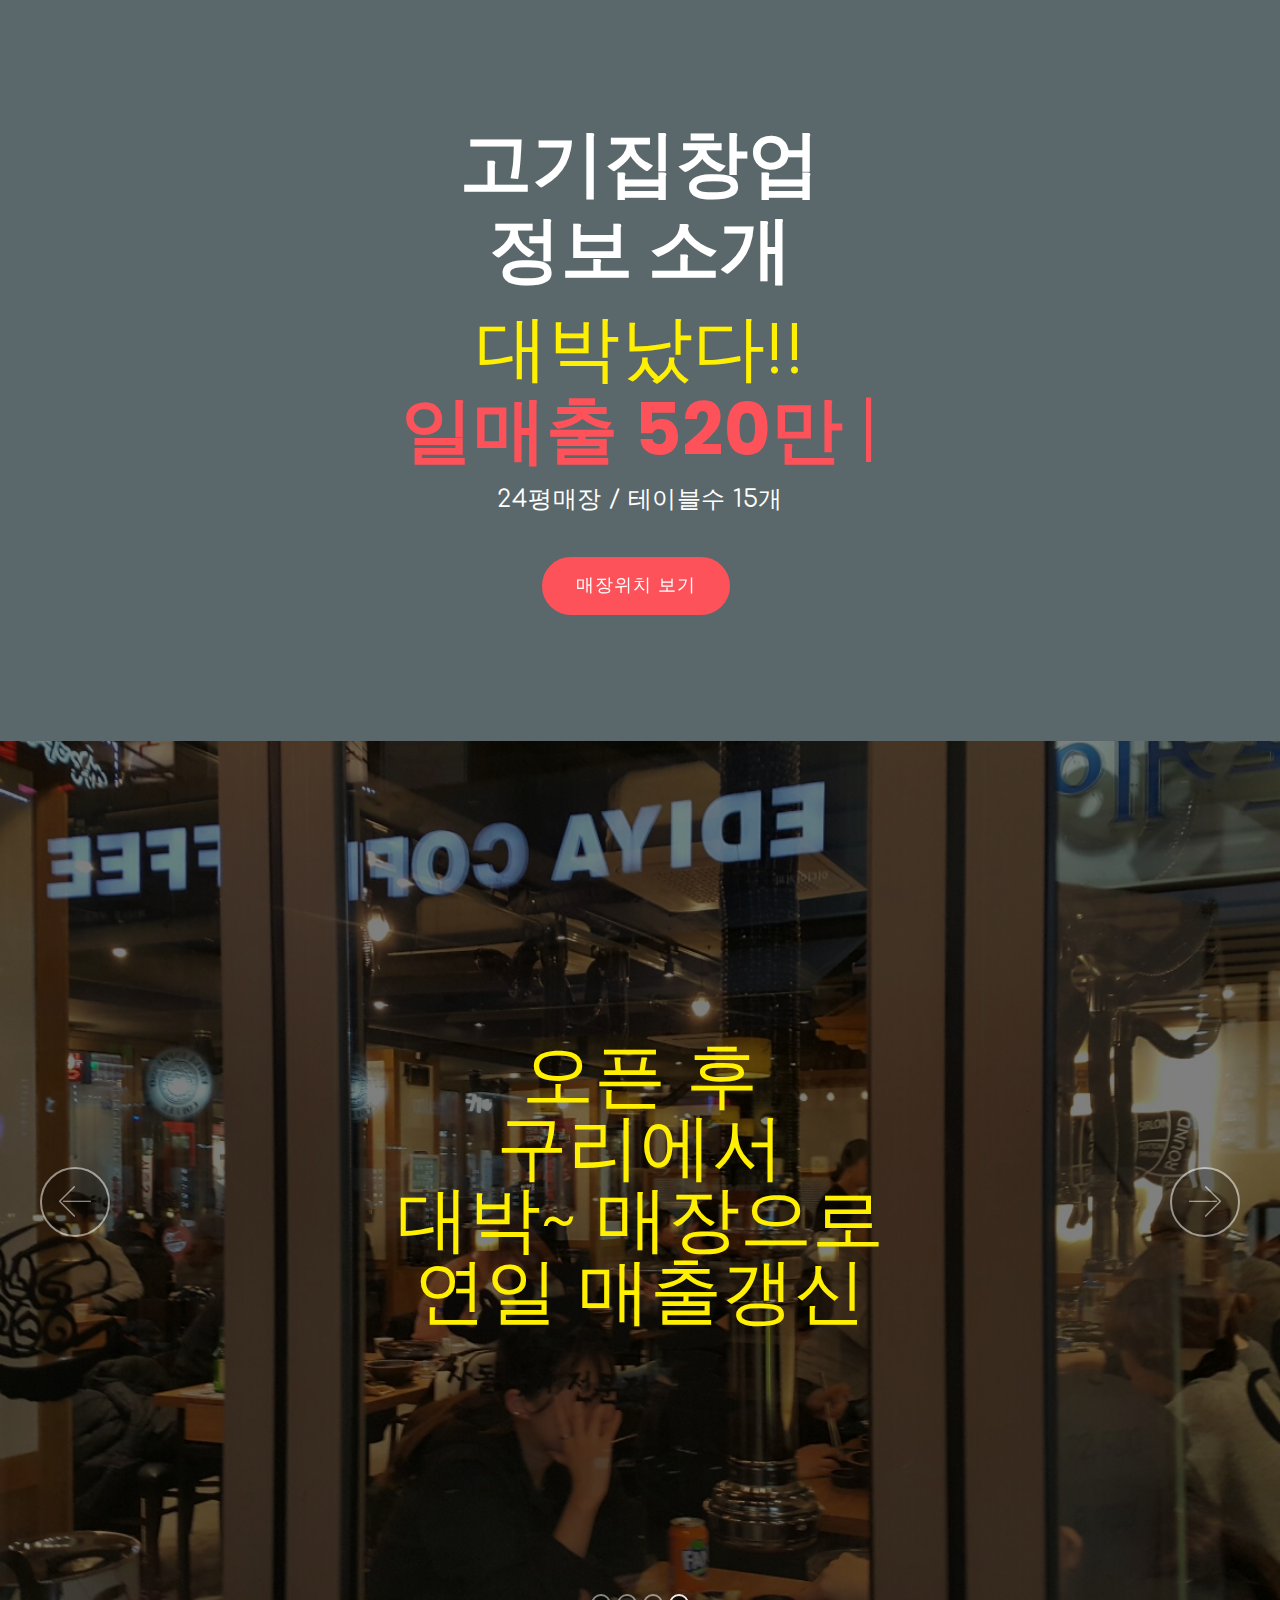
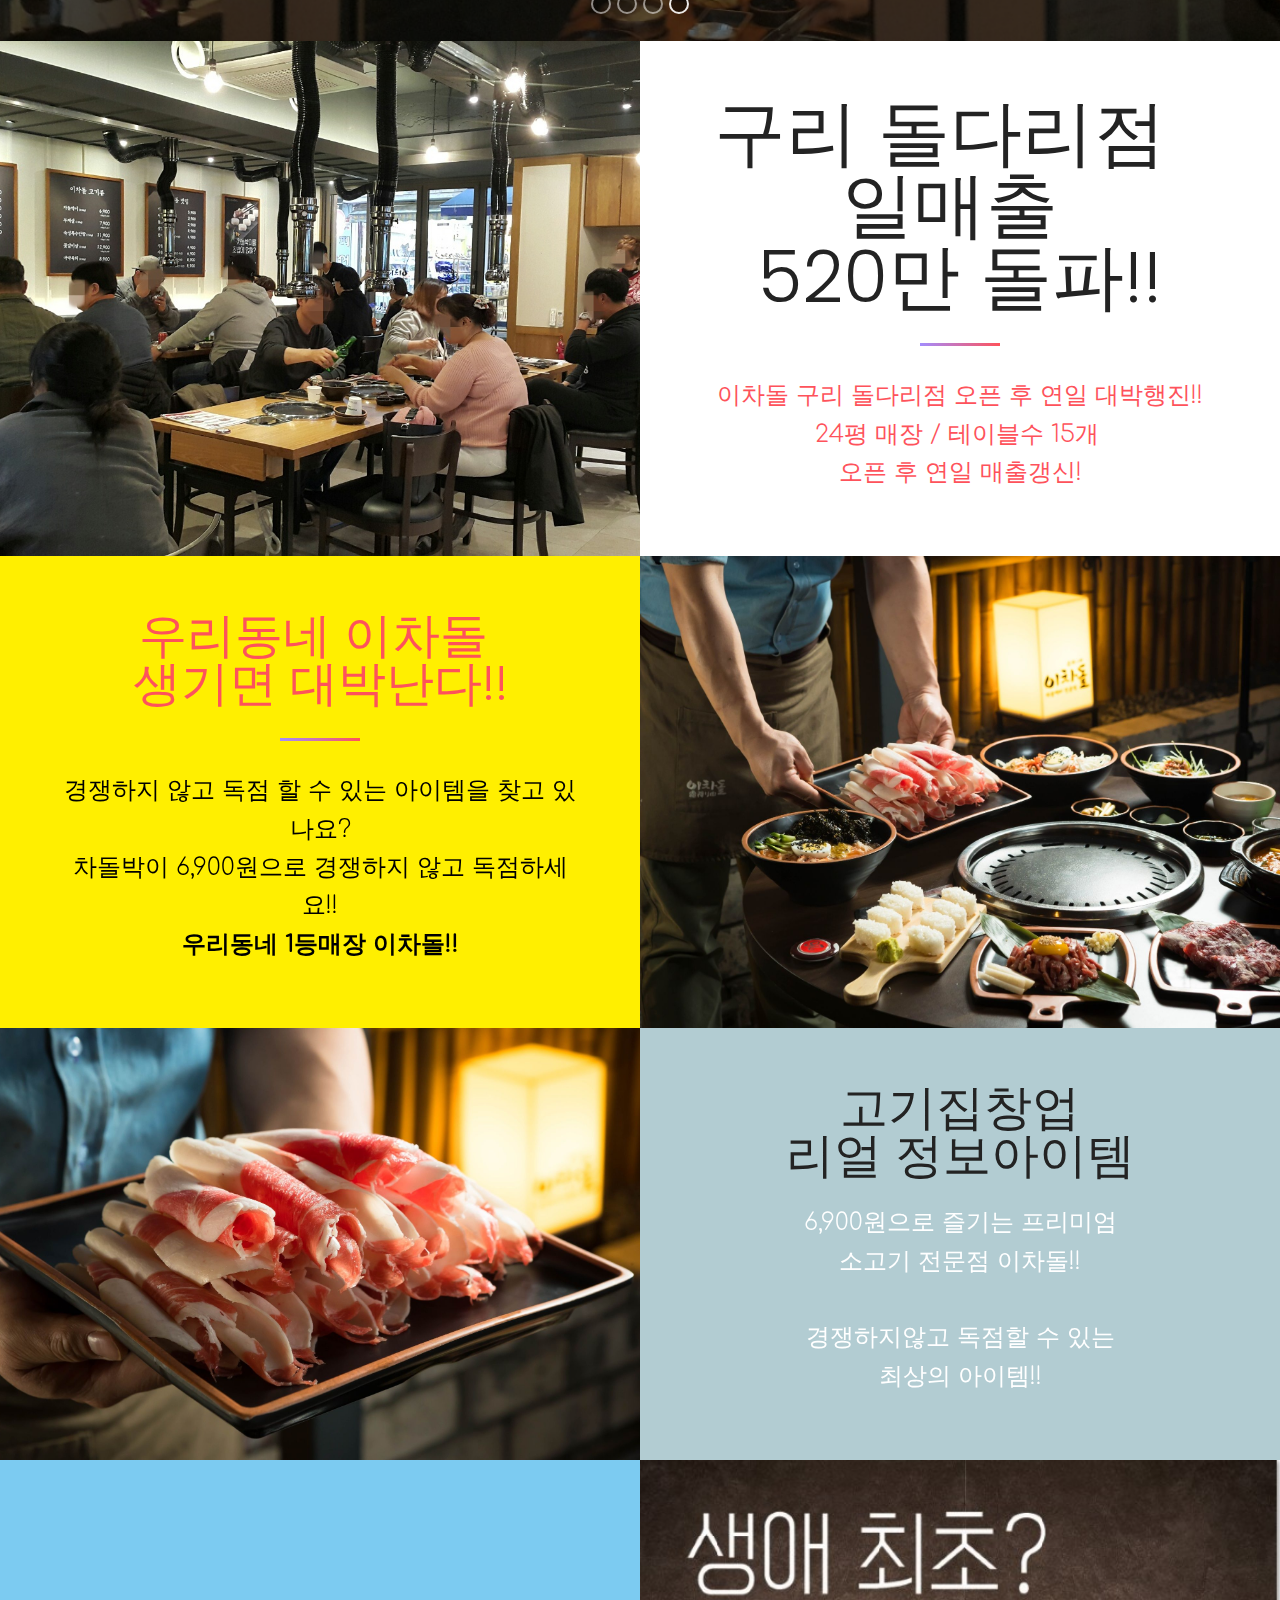
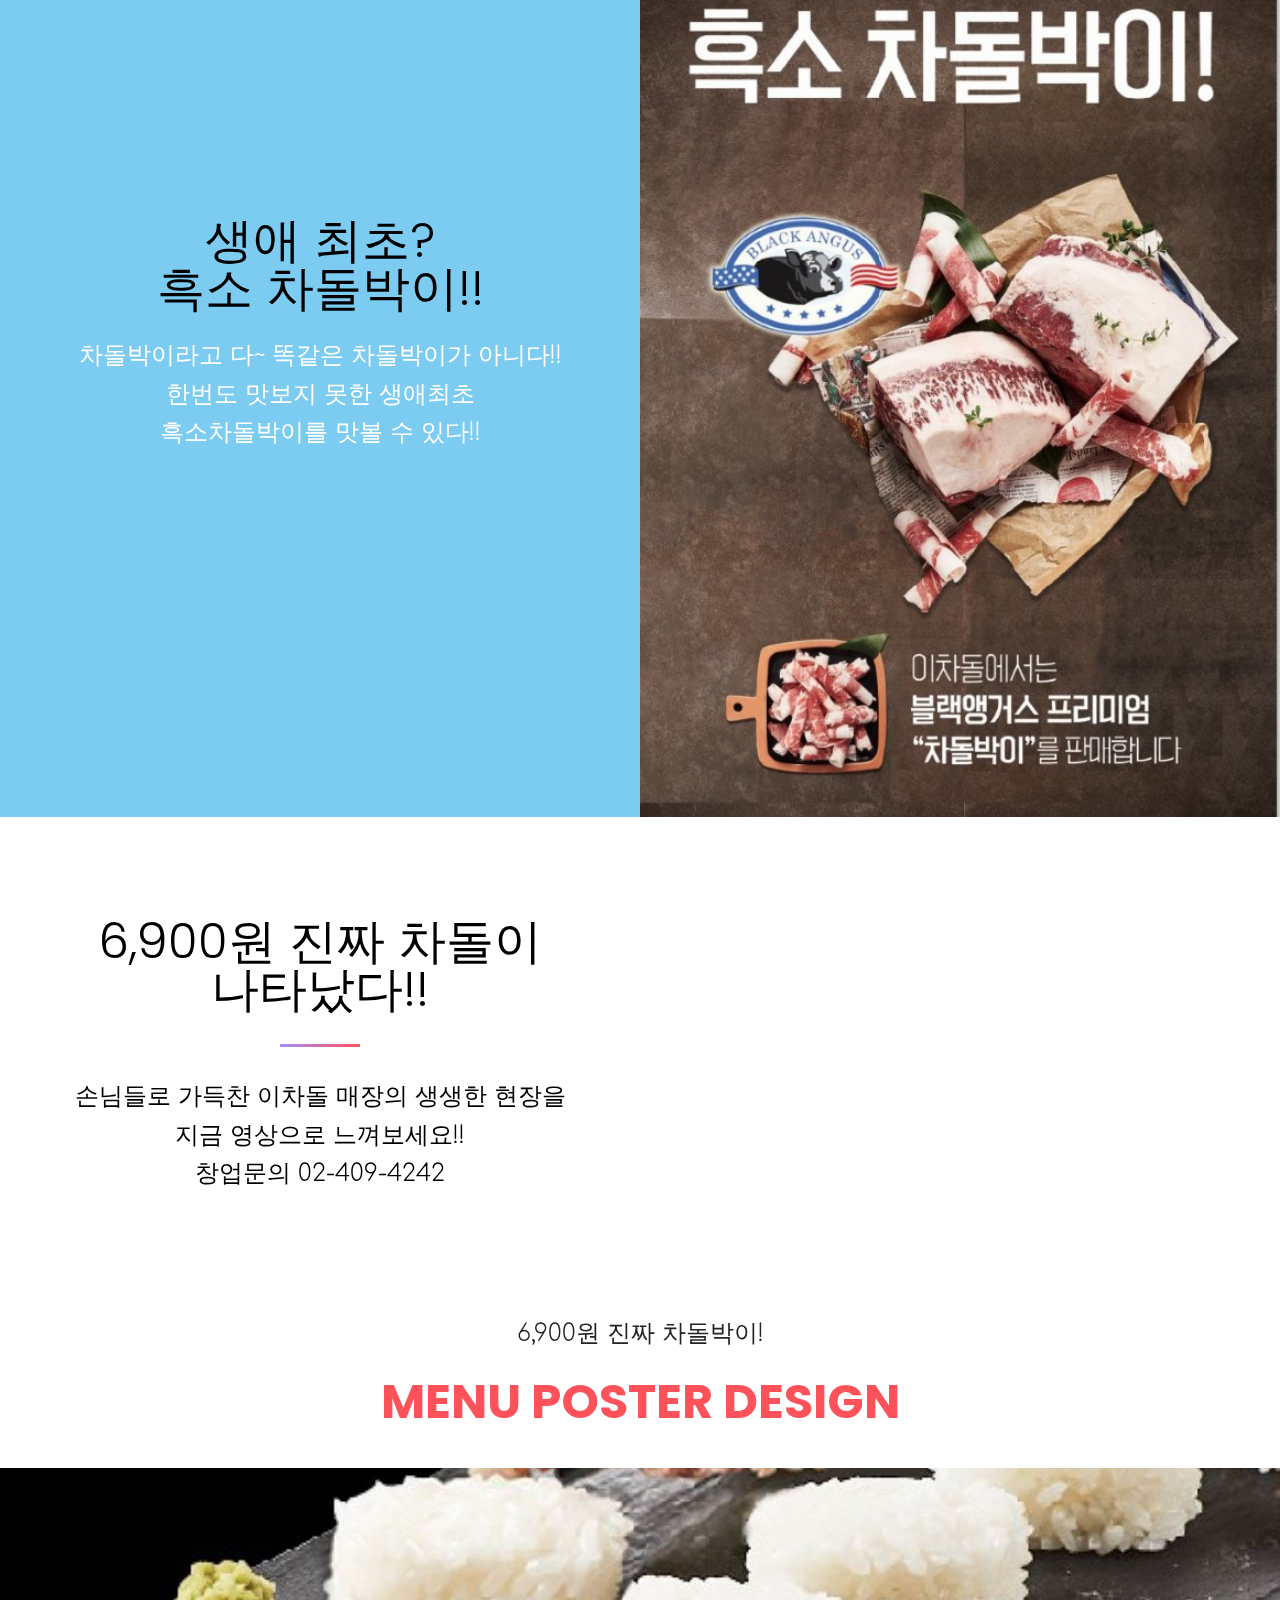
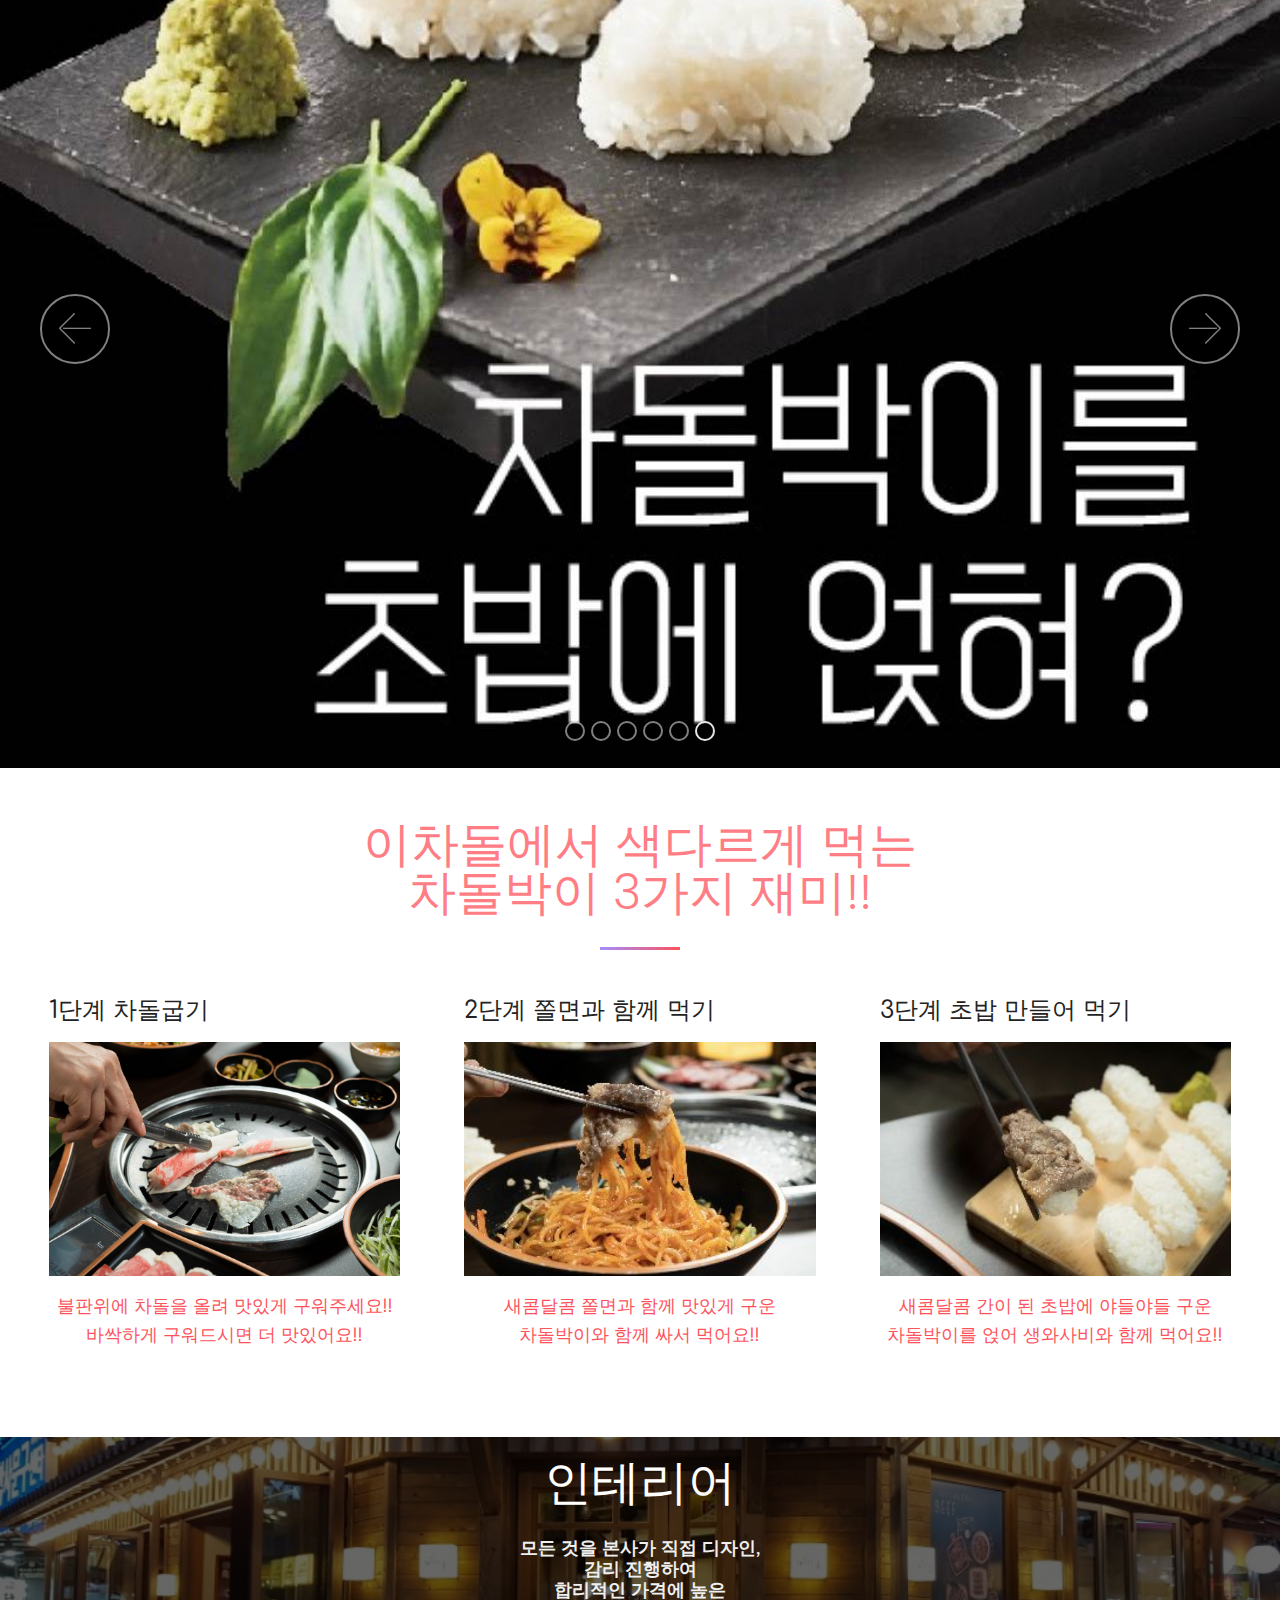
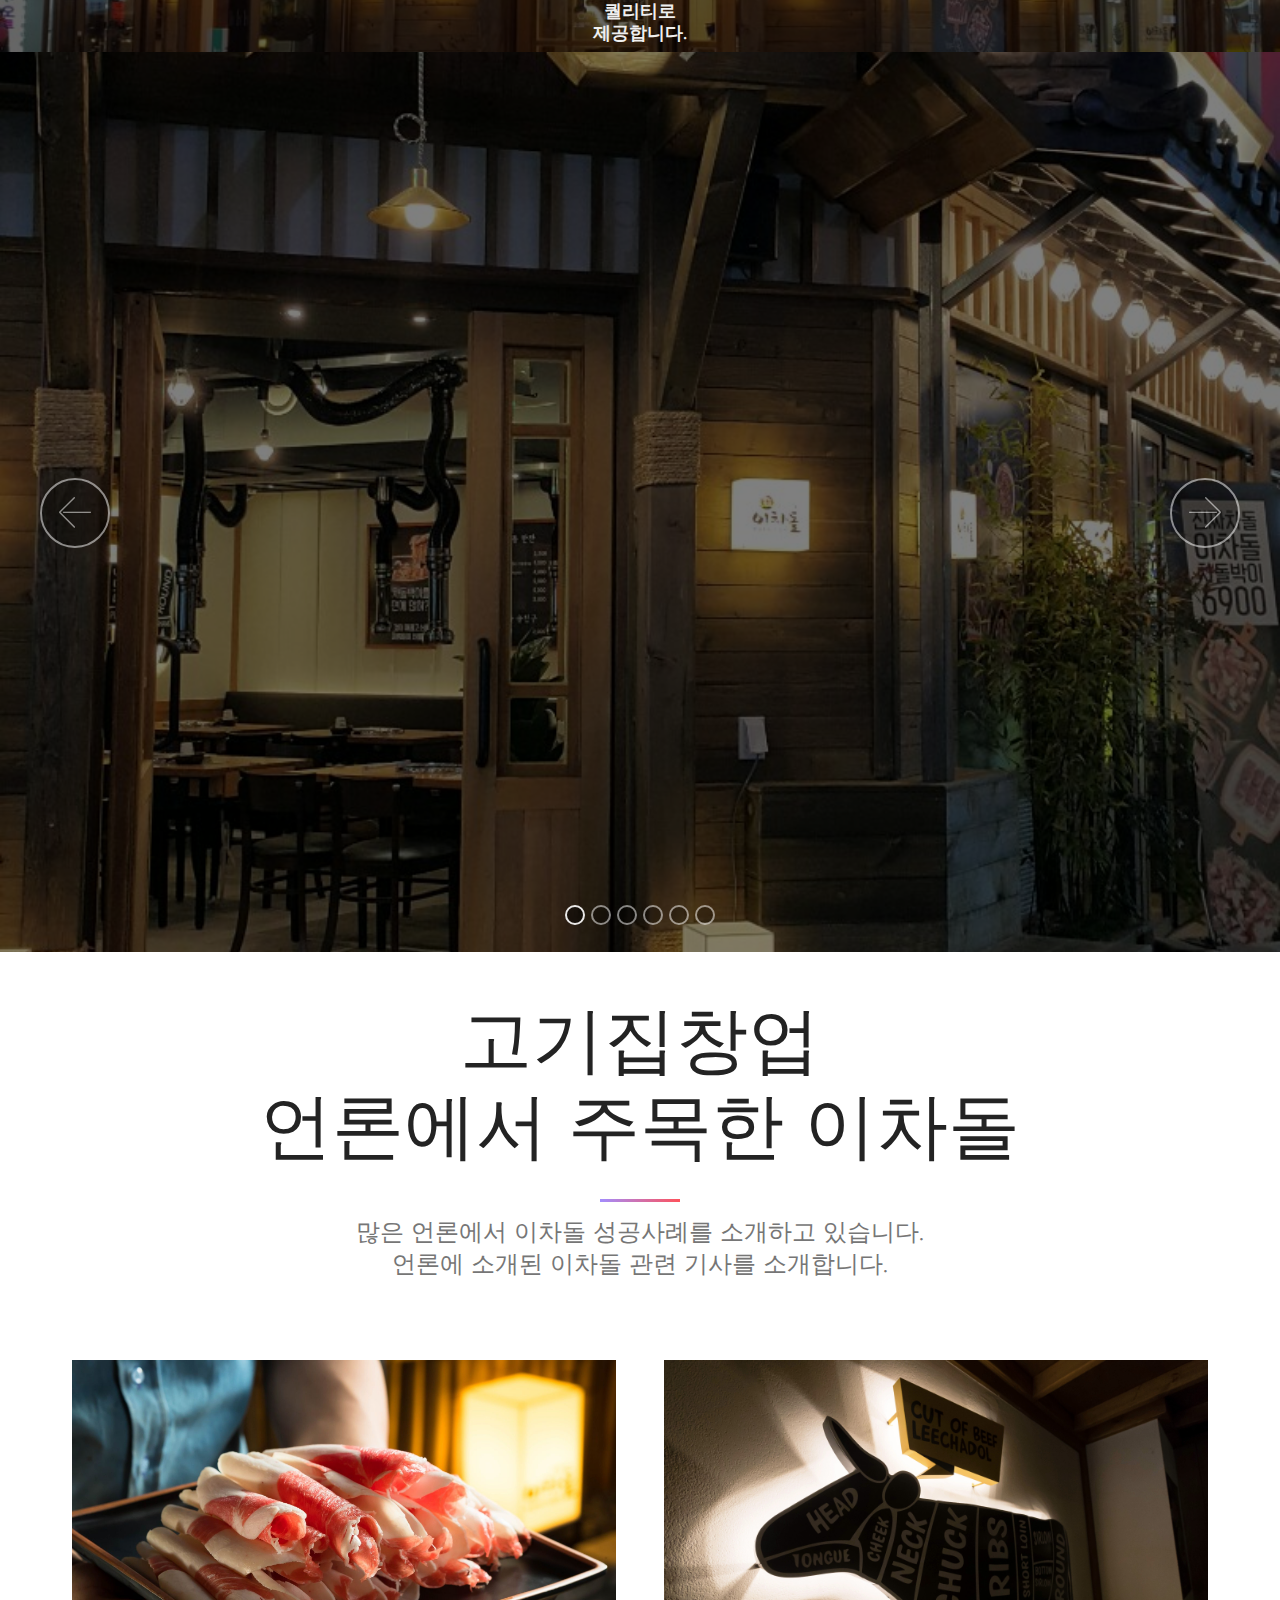
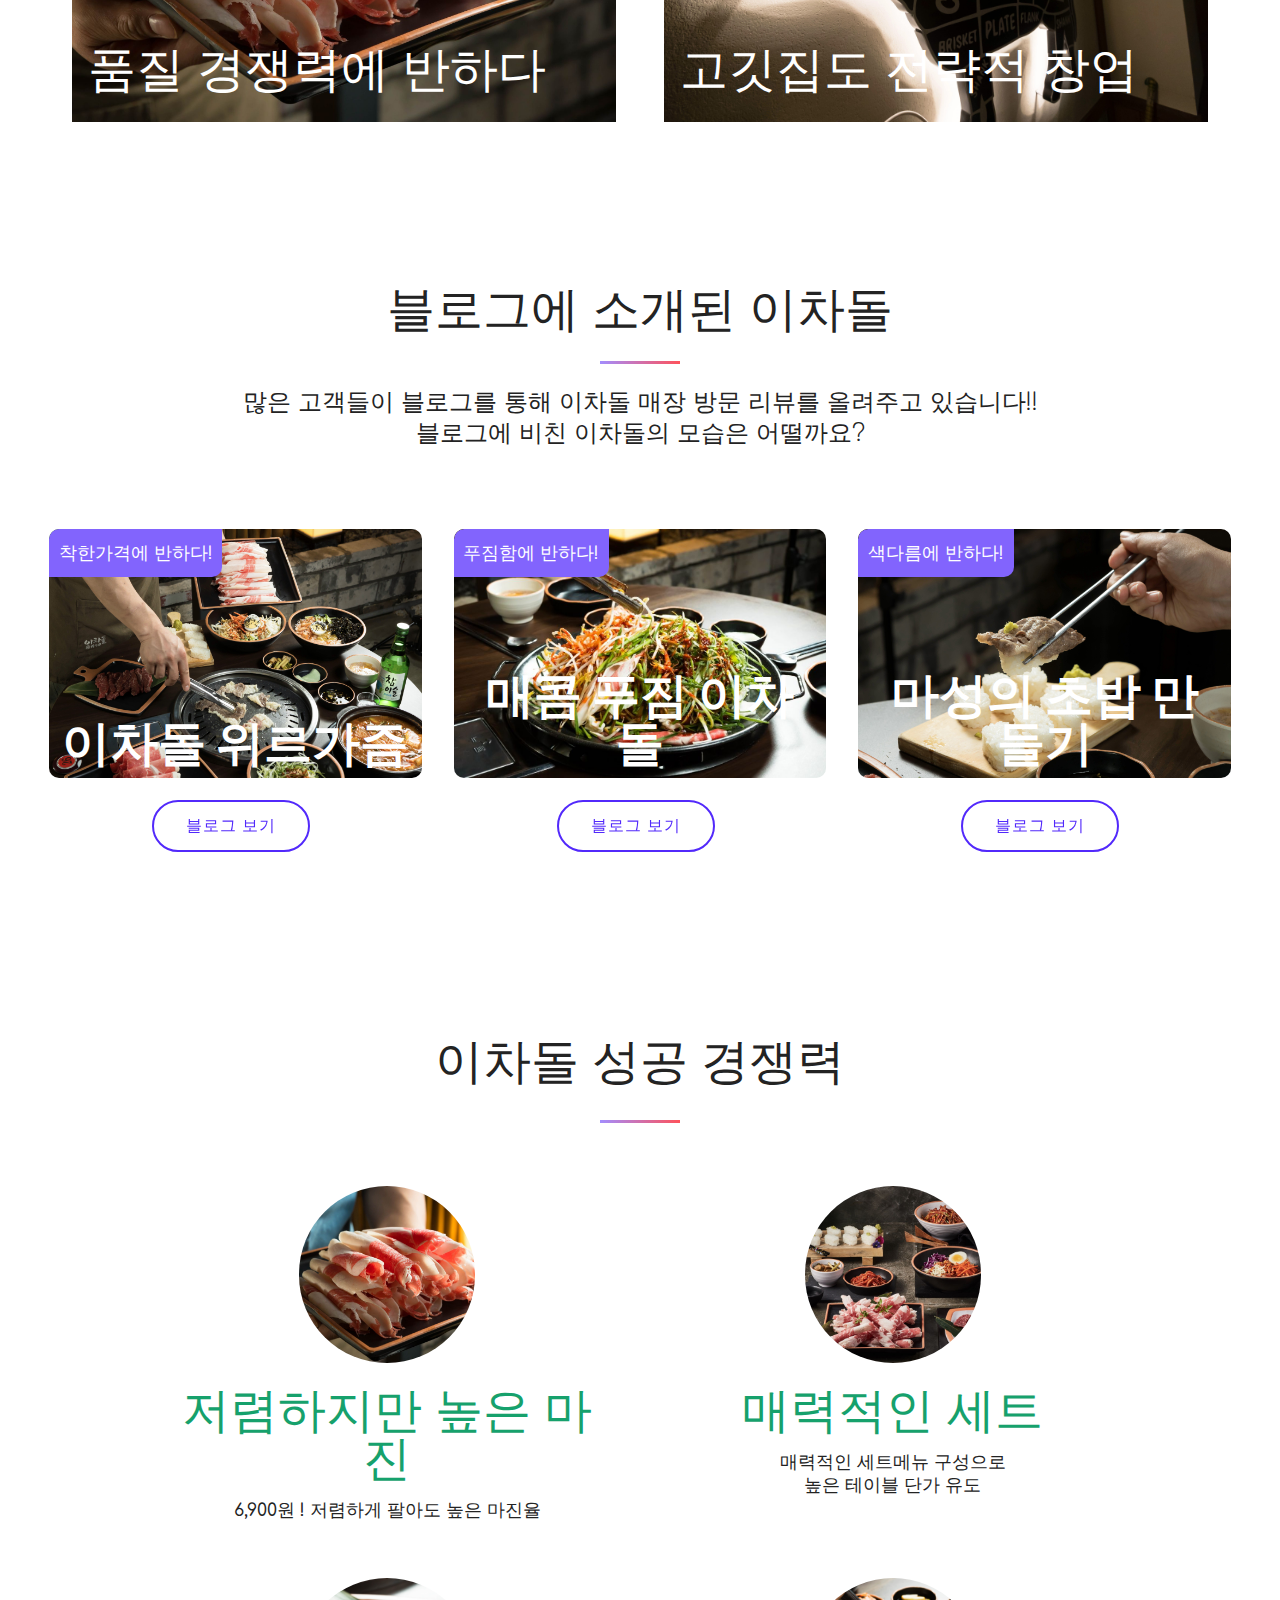
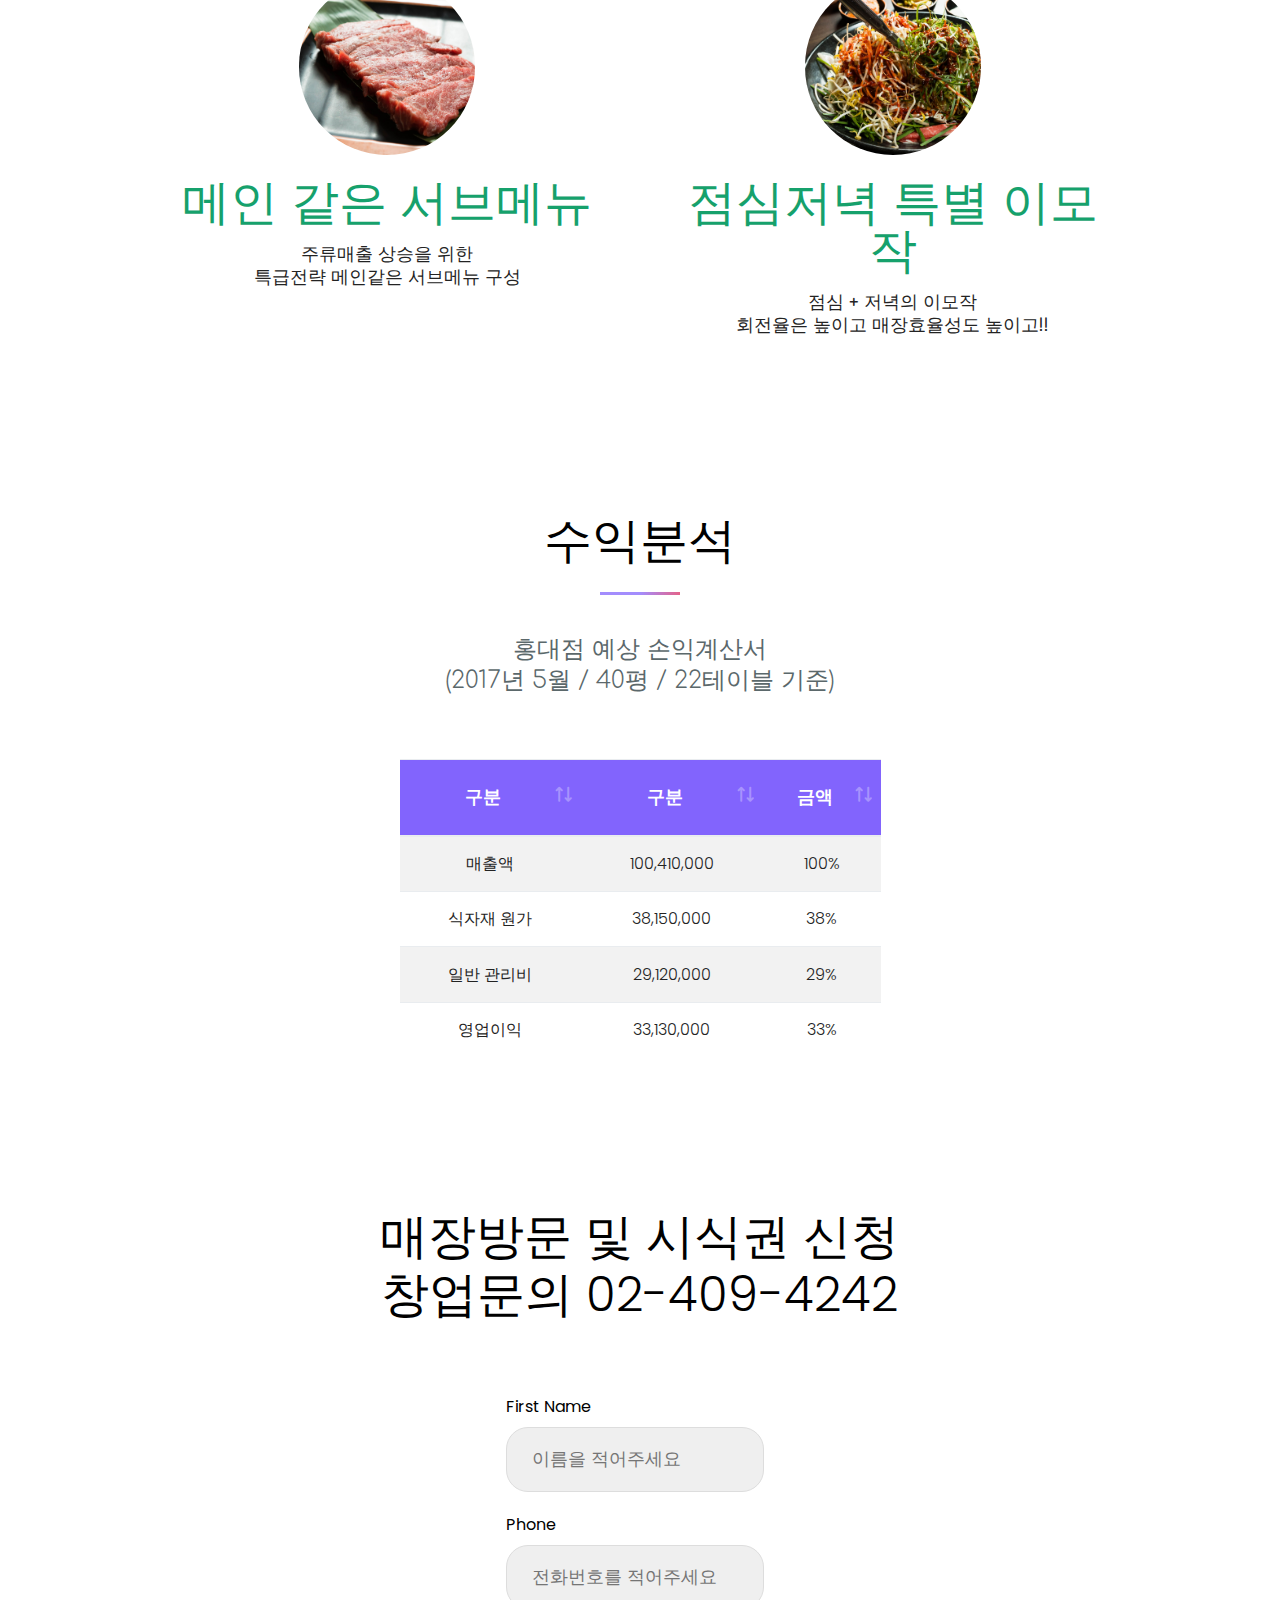
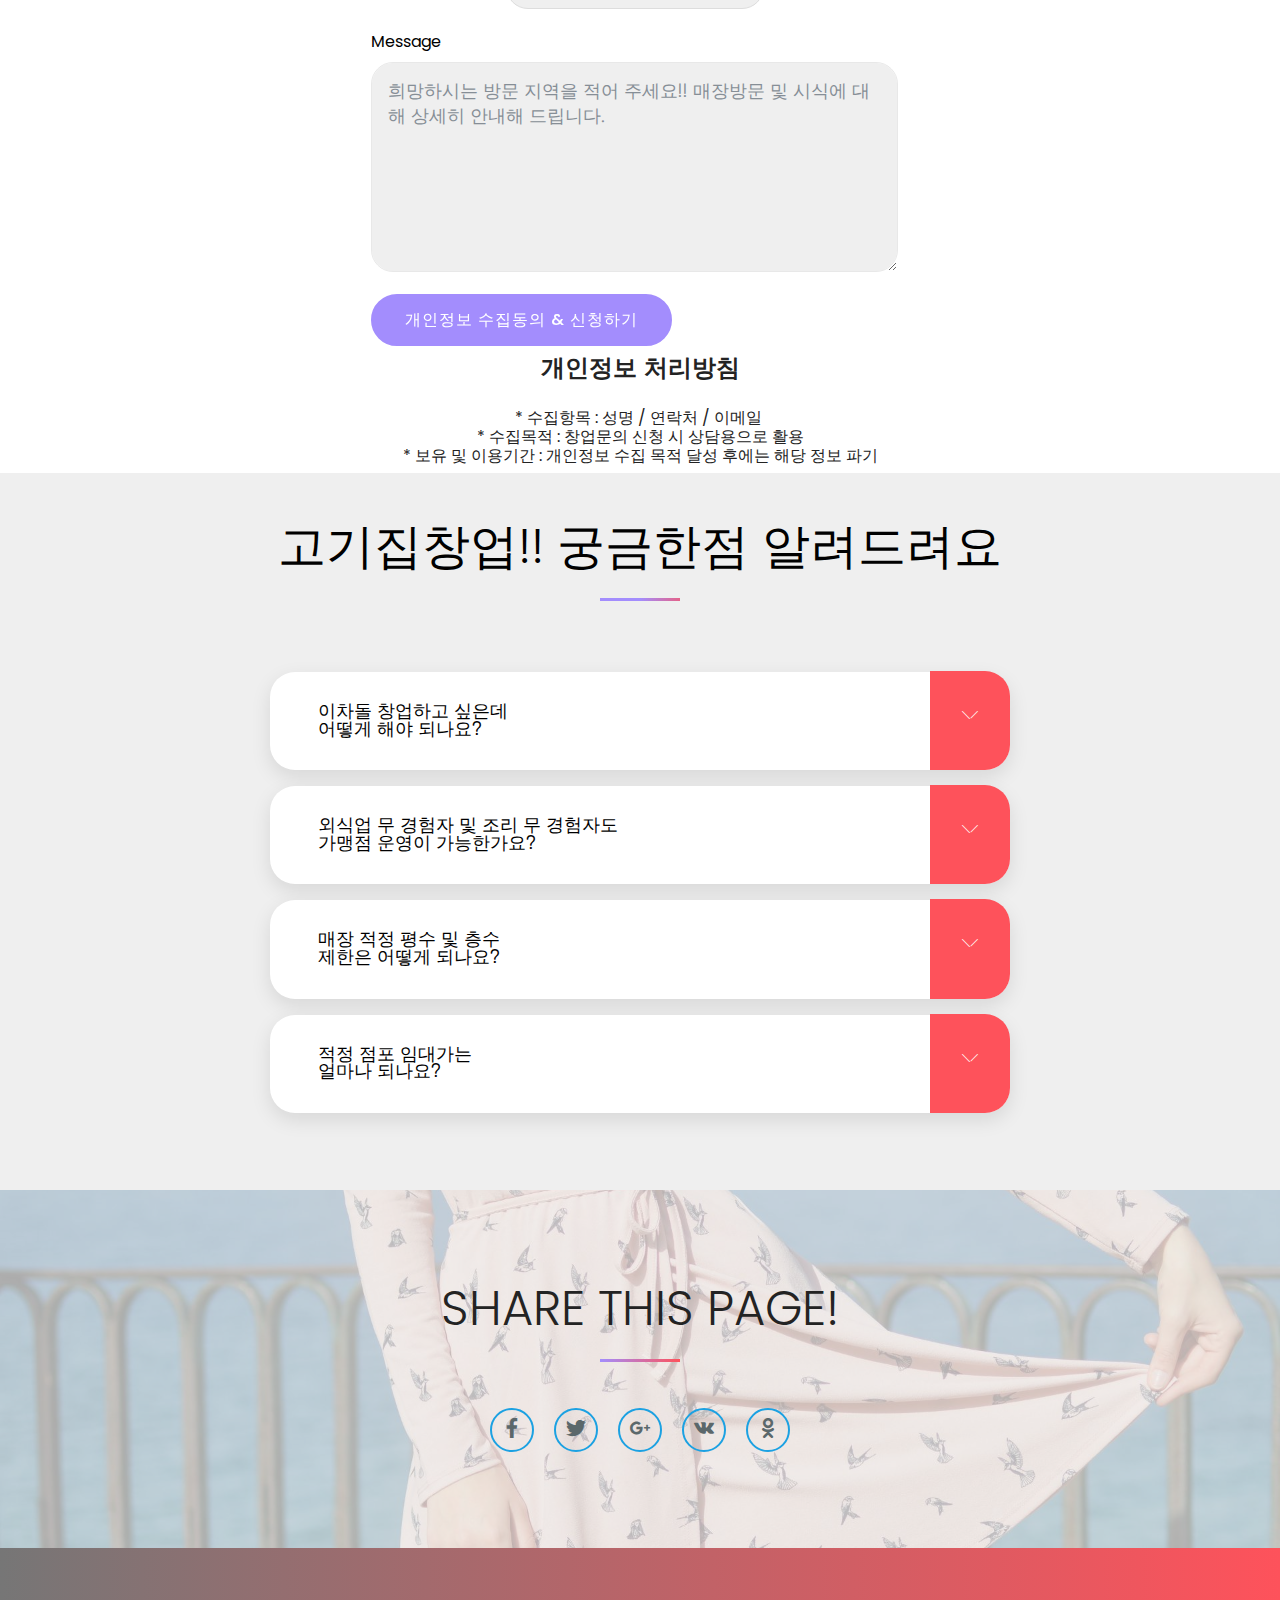
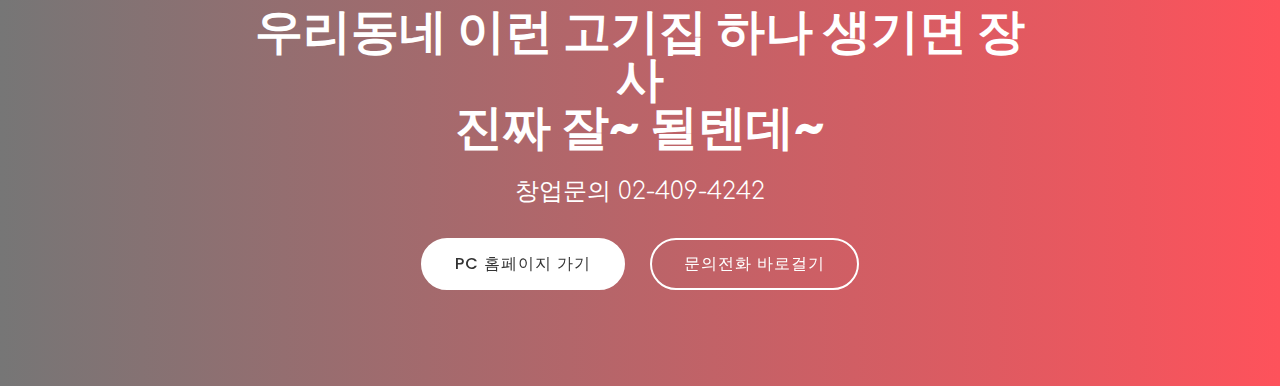
==== index.html @ a1d424ca "1" ====
<!DOCTYPE html>
<html >
<head>
  <!-- Site made with Mobirise Website Builder v4.5.2, https://mobirise.com -->
  <meta charset="UTF-8">
  <meta http-equiv="X-UA-Compatible" content="IE=edge">
  <meta name="generator" content="Mobirise v4.5.2, mobirise.com">
  <meta name="viewport" content="width=device-width, initial-scale=1, minimum-scale=1">
  <link rel="shortcut icon" href="assets/images/h1-logo1.png" type="image/x-icon">
  <meta name="description" content="고기집창업 아이템 소개">
  <title>고기집창업 정보</title>
  <link rel="stylesheet" href="assets/web/assets/mobirise-icons/mobirise-icons.css">
  <link rel="stylesheet" href="https://fonts.googleapis.com/css?family=Poppins:300,400,500,600,700">
  <link rel="stylesheet" href="assets/bootstrap/css/bootstrap.min.css">
  <link rel="stylesheet" href="assets/bootstrap/css/bootstrap-grid.min.css">
  <link rel="stylesheet" href="assets/bootstrap/css/bootstrap-reboot.min.css">
  <link rel="stylesheet" href="assets/socicon/css/styles.css">
  <link rel="stylesheet" href="assets/data-tables/data-tables.bootstrap4.min.css">
  <link rel="stylesheet" href="assets/theme/css/style.css">
  <link rel="stylesheet" href="assets/mobirise/css/mbr-additional.css" type="text/css">
  
  
  
<link rel="canonical" href="http://meatkorea.tk">
<meta property="og:title" content="고기집창업">
<meta property="og:description" content="고기집창업 아이템정보">

<!-- Facebook Pixel Code -->
<script>
!function(f,b,e,v,n,t,s){if(f.fbq)return;n=f.fbq=function(){n.callMethod?
n.callMethod.apply(n,arguments):n.queue.push(arguments)};if(!f._fbq)f._fbq=n;
n.push=n;n.loaded=!0;n.version='2.0';n.queue=[];t=b.createElement(e);t.async=!0;
t.src=v;s=b.getElementsByTagName(e)[0];s.parentNode.insertBefore(t,s)}(window,
document,'script','https://connect.facebook.net/en_US/fbevents.js');
fbq('init', '334374096729986');
fbq('track', 'PageView');
</script>
<noscript><img height="1" width="1" style="display:none"
src="https://www.facebook.com/tr?id=334374096729986&ev=PageView&noscript=1"
/></noscript>
<!-- DO NOT MODIFY -->
<!-- End Facebook Pixel Code -->
</head>
<body>

<!-- Google Analytics -->
<!-- Global site tag (gtag.js) - Google Analytics -->
<script async src="https://www.googletagmanager.com/gtag/js?id=UA-93839439-13"></script>
<script>
  window.dataLayer = window.dataLayer || [];
  function gtag(){dataLayer.push(arguments);}
  gtag('js', new Date());

  gtag('config', 'UA-93839439-13');
</script>

<!-- /Google Analytics -->


<section class="header10 cid-qAPkPSEB8N" id="header10-4" data-rv-view="314">

    

    

    <div class="container-fluid">
        <div class="row justify-content-center">
            <div class="mbr-white col-md-12 col-lg-10">
                <h1 class="mbr-section-title mbr-bold mbr-fonts-style align-center display-1">고기집창업<br>정보 소개</h1>
                <div class="typed-text pb-3 align-center display-1">
                    <span class="mbr-section-subtitle mbr-fonts-style display-1">대박났다!!<br></span>
                    <span>
                      <span class="animated-element mbr-bold" data-word2="일매출 520만 돌파!" data-word1="일매출 520만 돌파!" data-word3="일매출 520만 돌파!" data-word4="Sweatshirts" data-word5="Accessories" data-speed="19" data-words="3">
                      </span>
                    </span>
                </div>
                <p class="mbr-section-text mbr-fonts-style align-center display-5">24평매장 / 테이블수 15개</p>
                <div class="pt-3 mbr-section-btn align-center"><a class="btn-secondary btn btn-md mbr-white display-7" type="submit" href="http://naver.me/Ga0Wl6h0">매장위치 보기</a></div>
            </div>
        </div>
    </div>
    
</section>

<section class="carousel slide cid-qAPEdYhzuk" data-interval="false" id="slider1-d" data-rv-view="317">

    

    <div class="full-screen"><div class="mbr-slider slide carousel" data-pause="true" data-keyboard="false" data-ride="carousel" data-interval="4000"><ol class="carousel-indicators"><li data-app-prevent-settings="" data-target="#slider1-d" data-slide-to="0"></li><li data-app-prevent-settings="" data-target="#slider1-d" data-slide-to="1"></li><li data-app-prevent-settings="" data-target="#slider1-d" data-slide-to="2"></li><li data-app-prevent-settings="" data-target="#slider1-d" class=" active" data-slide-to="3"></li></ol><div class="carousel-inner" role="listbox"><div class="carousel-item slider-fullscreen-image" data-bg-video-slide="false" style="background-image: url(assets/images/kakaotalk-photo-2017-11-17-11-18.jpeg);"><div class="container container-slide"><div class="image_wrapper"><div class="mbr-overlay"></div><img src="assets/images/kakaotalk-photo-2017-11-17-11-18.jpeg"><div class="carousel-caption justify-content-center"><div class="col-10 align-center"><h2 class="mbr-fonts-style display-1">고기집창업 <br>정보</h2><p class="lead mbr-text mbr-fonts-style display-5"></p><p>구리시 수택동 404-9번지<br></p><p></p></div></div></div></div></div><div class="carousel-item slider-fullscreen-image" data-bg-video-slide="false" style="background-image: url(assets/images/kakaotalk-photo-2017-11-17-11-19.jpeg);"><div class="container container-slide"><div class="image_wrapper"><div class="mbr-overlay"></div><img src="assets/images/kakaotalk-photo-2017-11-17-11-19.jpeg"><div class="carousel-caption justify-content-center"><div class="col-10 align-center"><h2 class="mbr-fonts-style display-1">장사경기 <br>안좋다는<br>구리에서 <br>대박난 매장!!</h2><p class="lead mbr-text mbr-fonts-style display-5"></p></div></div></div></div></div><div class="carousel-item slider-fullscreen-image" data-bg-video-slide="false" style="background-image: url(assets/images/kakaotalk-photo-2017-11-17-10-39.jpeg);"><div class="container container-slide"><div class="image_wrapper"><div class="mbr-overlay"></div><img src="assets/images/kakaotalk-photo-2017-11-17-10-39.jpeg"><div class="carousel-caption justify-content-center"><div class="col-10 align-center"><h2 class="mbr-fonts-style display-1">오픈 후<br>일매출<br>520만원 돌파!!</h2><p class="lead mbr-text mbr-fonts-style display-5"></p></div></div></div></div></div><div class="carousel-item slider-fullscreen-image active" data-bg-video-slide="false" style="background-image: url(assets/images/kakaotalk-photo-2017-11-17-11-20.jpeg);"><div class="container container-slide"><div class="image_wrapper"><div class="mbr-overlay"></div><img src="assets/images/kakaotalk-photo-2017-11-17-11-20.jpeg"><div class="carousel-caption justify-content-center"><div class="col-10 align-center"><h2 class="mbr-fonts-style display-1">오픈 후<br>구리에서<br>대박~ 매장으로<br>연일 매출갱신</h2><p class="lead mbr-text mbr-fonts-style display-5"></p></div></div></div></div></div></div><a data-app-prevent-settings="" class="carousel-control carousel-control-prev" role="button" data-slide="prev" href="#slider1-d"><span aria-hidden="true" class="mbri-left mbr-iconfont"></span><span class="sr-only">Previous</span></a><a data-app-prevent-settings="" class="carousel-control carousel-control-next" role="button" data-slide="next" href="#slider1-d"><span aria-hidden="true" class="mbri-right mbr-iconfont"></span><span class="sr-only">Next</span></a></div></div>

</section>

<section class="features1 cid-qAPmprM2R3" id="features1-5" data-rv-view="332">

    

    
    <div class="container-fluid">
        <div class="row main align-items-center">
            <div class="col-md-6 image-element align-self-stretch">
                <div class="img-wrap" style="width: 80%; height: 80%;">
                    <img src="assets/images/kakaotalk-photo-2017-11-17-11-19.jpeg" alt="" title="" media-simple="true">
                </div>
            </div>
            <div class="col-md-6 text-element">
                <div class="text-content">
                    <h2 class="mbr-title pt-2 mbr-fonts-style align-center display-1">구리 돌다리점 &nbsp;<br>일매출&nbsp;<br>520만 돌파!!</h2>
                    <div class="underline align-center">
                         <div class="line"></div>
                    </div>
                    <div class="mbr-section-text">
                        <p class="mbr-text pt-3 mbr-light mbr-fonts-style align-center display-5">
                            이차돌 구리 돌다리점 오픈 후 연일 대박행진!!<br>24평 매장 / 테이블수 15개&nbsp;<br>오픈 후 연일 매출갱신!</p>
                    </div>
                    
                </div>
            </div>
        </div>
    </div>          
</section>

<section class="features2 cid-qAPmrGLKNb" id="features2-6" data-rv-view="335">

    

    
    <div class="container-fluid">
        <div class="row main align-items-center">
            <div class="col-md-6 image-element align-self-stretch">
                <div class="img-wrap" style="width: 80%; height: 80%;">
                    <img src="assets/images/-01i6882-2000x1333.jpg" alt="" title="" media-simple="true">
                </div>
            </div>
            <div class="col-md-6 text-element">
                <div class="text-content">
                    <h2 class="mbr-title pt-2 mbr-fonts-style align-center display-2">
                        우리동네 이차돌&nbsp;<br>생기면 대박난다!!</h2>
                    <div class="underline align-center">
                         <div class="line"></div>
                    </div>
                    <div class="mbr-section-text">
                        <p class="mbr-text pt-3 mbr-light mbr-fonts-style align-center display-5">
                            경쟁하지 않고 독점 할 수 있는 아이템을 찾고 있나요?<br>차돌박이 6,900원으로 경쟁하지 않고 독점하세요!!<br><strong>우리동네 1등매장 이차돌!!</strong></p>
                    </div>
                    
                </div>
            </div>
        </div>
    </div>          
</section>

<section class="features17 cid-qAPrN2l3WV" id="features17-7" data-rv-view="338">

    

    
    <div class="container-fluid">
        <div class="row main align-items-center">
            <div class="col-md-6 image-element align-self-stretch">
                <div class="img-wrap" style="width: 80%; height: 80%;">
                    <img src="assets/images/-01i6897-2000x1333.jpg" alt="" title="" media-simple="true">
                </div>
            </div>
            <div class="col-md-6 text-element">
                <div class="text-content">
                    <h2 class="mbr-title pt-2 mbr-fonts-style align-right display-2">고기집창업<br>리얼 정보아이템</h2>
                    
                    <div class="mbr-section-text">
                        <p class="mbr-text pt-3 mbr-light mbr-fonts-style align-right display-5">
                            6,900원으로 즐기는 프리미엄<br>소고기 전문점 이차돌!!<br><br>경쟁하지않고 독점할 수 있는<br>최상의 아이템!!</p>
                    </div>
                    
                </div>
            </div>
        </div>
    </div>          
</section>

<section class="features17 cid-qB6ommtxy8" id="features17-1d" data-rv-view="341">

    

    
    <div class="container-fluid">
        <div class="row main align-items-center">
            <div class="col-md-6 image-element align-self-stretch">
                <div class="img-wrap" style="width: 80%; height: 80%;">
                    <img src="assets/images/6.jpg" alt="" title="" media-simple="true">
                </div>
            </div>
            <div class="col-md-6 text-element">
                <div class="text-content">
                    <h2 class="mbr-title pt-2 mbr-fonts-style align-right display-2">생애 최초?<br>흑소 차돌박이!!</h2>
                    
                    <div class="mbr-section-text">
                        <p class="mbr-text pt-3 mbr-light mbr-fonts-style align-right display-5">
                            차돌박이라고 다~ 똑같은 차돌박이가 아니다!!<br>한번도 맛보지 못한 생애최초<br>흑소차돌박이를 맛볼 수 있다!!</p>
                    </div>
                    
                </div>
            </div>
        </div>
    </div>          
</section>

<section class="features4 cid-qB6pAmuzXF" id="features4-1e" data-rv-view="344">

    

    
    <div class="container-fluid">   
        <div class="row content-row align-items-center">
            <div class="col-lg-6 text-content">
                <h2 class="mbr-title pt-2 mbr-fonts-style align-center mbr-black display-2">
                    6,900원 진짜 차돌이<br>나타났다!!</h2>
                <div class="underline align-center">
                    <div class="line"></div>
                </div>
                <div class="mbr-section-text">
                    <p class="mbr-text pt-3 mbr-light mbr-fonts-style align-center display-5">손님들로 가득찬 이차돌 매장의 생생한 현장을<br>지금 영상으로 느껴보세요!!<br>창업문의&nbsp;02-409-4242</p>
                </div>
                
            </div>
            <div class="col-lg-6 media-content">
                <div class="mbr-figure"><iframe class="mbr-embedded-video" src="https://www.youtube.com/embed/-tL7fSAtWXE?rel=0&amp;amp;showinfo=0&amp;autoplay=0&amp;loop=0" width="1280" height="720" frameborder="0" allowfullscreen></iframe></div>
            </div>
        </div>
    </div>          
</section>

<section class="cid-qB6vnlG92g" id="content7-1k" data-rv-view="347">

    

    
    <div class="container-fluid">
        <div class="row justify-content-center">
            <div class="col-12 col-lg-6 col-md-8 align-center">
                <h3 class="mbr-section-subtitle align-center mbr-fonts-style mbr-light pb-3 display-5">6,900원 진짜 차돌박이!</h3>
                <h2 class="mbr-section-title align-center mbr-fonts-style mbr-bold display-2">MENU POSTER DESIGN</h2>
            </div>
        </div>
    </div>
</section>

<section class="carousel slide cid-qB6qTXsqsZ" data-interval="false" id="slider1-1i" data-rv-view="350">

    

    <div class="full-screen"><div class="mbr-slider slide carousel" data-pause="true" data-keyboard="false" data-ride="false" data-interval="false"><ol class="carousel-indicators"><li data-app-prevent-settings="" data-target="#slider1-1i" data-slide-to="0"></li><li data-app-prevent-settings="" data-target="#slider1-1i" data-slide-to="1"></li><li data-app-prevent-settings="" data-target="#slider1-1i" data-slide-to="2"></li><li data-app-prevent-settings="" data-target="#slider1-1i" data-slide-to="3"></li><li data-app-prevent-settings="" data-target="#slider1-1i" data-slide-to="4"></li><li data-app-prevent-settings="" data-target="#slider1-1i" class=" active" data-slide-to="5"></li></ol><div class="carousel-inner" role="listbox"><div class="carousel-item slider-fullscreen-image" data-bg-video-slide="false" style="background-image: url(assets/images/batch-3.jpg);"><div class="container container-slide"><div class="image_wrapper"><img src="assets/images/batch-3.jpg"><div class="carousel-caption justify-content-center"><div class="col-10 align-center"></div></div></div></div></div><div class="carousel-item slider-fullscreen-image" data-bg-video-slide="false" style="background-image: url(assets/images/batch-4.jpg);"><div class="container container-slide"><div class="image_wrapper"><img src="assets/images/batch-4.jpg"><div class="carousel-caption justify-content-center"><div class="col-10 align-center"></div></div></div></div></div><div class="carousel-item slider-fullscreen-image" data-bg-video-slide="false" style="background-image: url(assets/images/batch-5.jpg);"><div class="container container-slide"><div class="image_wrapper"><img src="assets/images/batch-5.jpg"><div class="carousel-caption justify-content-center"><div class="col-10 align-center"></div></div></div></div></div><div class="carousel-item slider-fullscreen-image" data-bg-video-slide="false" style="background-image: url(assets/images/batch-6.jpg);"><div class="container container-slide"><div class="image_wrapper"><img src="assets/images/batch-6.jpg"><div class="carousel-caption justify-content-center"><div class="col-10 align-center"></div></div></div></div></div><div class="carousel-item slider-fullscreen-image" data-bg-video-slide="false" style="background-image: url(assets/images/batch-7.jpg);"><div class="container container-slide"><div class="image_wrapper"><img src="assets/images/batch-7.jpg"><div class="carousel-caption justify-content-center"><div class="col-10 align-center"></div></div></div></div></div><div class="carousel-item slider-fullscreen-image active" data-bg-video-slide="false" style="background-image: url(assets/images/batch-8.jpg);"><div class="container container-slide"><div class="image_wrapper"><img src="assets/images/batch-8.jpg"><div class="carousel-caption justify-content-center"><div class="col-10 align-center"></div></div></div></div></div></div><a data-app-prevent-settings="" class="carousel-control carousel-control-prev" role="button" data-slide="prev" href="#slider1-1i"><span aria-hidden="true" class="mbri-left mbr-iconfont"></span><span class="sr-only">Previous</span></a><a data-app-prevent-settings="" class="carousel-control carousel-control-next" role="button" data-slide="next" href="#slider1-1i"><span aria-hidden="true" class="mbri-right mbr-iconfont"></span><span class="sr-only">Next</span></a></div></div>

</section>

<section class="content8 cid-qAQN2yNXB1" id="content8-e" data-rv-view="371">

    

    
    <div class="container-fluid">
        <h2 class="mbr-title pt-2 mbr-fonts-style align-center mbr-black display-2">이차돌에서 색다르게 먹는 <br>차돌박이 3가지 재미!!</h2>
        <div class="underline align-center">
            <div class="line"></div>
        </div>
        <div class="row justify-content-center">
            <div class="card-wrapper col-lg-6 col-xl-4">
                <h3 class="mbr-fonts-style mbr-section-title align-left display-5">1단계 차돌굽기</h3>
                
                <div class="image-wrap align-left">
                    <img src="assets/images/-01i7002-2000x1333.jpg" alt="" title="" media-simple="true">
                </div>
                <h3 class="mbr-fonts-style mbr-text display-7">불판위에 차돌을 올려 맛있게 구워주세요!!<br>바싹하게 구워드시면 더 맛있어요!!</h3>
                
            </div>
            <div class="card-wrapper col-lg-6 col-xl-4">
                <h3 class="mbr-fonts-style align-left mbr-section-title display-5">2단계 쫄면과 함께 먹기&nbsp;</h3>
                
                <div class="image-wrap align-left">
                    <img src="assets/images/-01i7093-1-300x200.jpg" height="100" alt="" title="" media-simple="true">
                </div>
                <h3 class="mbr-fonts-style mbr-text display-7">
                      새콤달콤 쫄면과 함께 맛있게 구운<br>차돌박이와 함께 싸서 먹어요!!</h3>
                
            </div>
            <div class="card-wrapper col-lg-6 col-xl-4 centrify-block">
                <h3 class="mbr-fonts-style align-left mbr-section-title display-5">3단계 초밥 만들어 먹기<br></h3>
                
                <div class="image-wrap align-left">
                    <img src="assets/images/-01i7070-1-300x200.jpg" height="100" alt="" title="" media-simple="true">
                </div>
                <h3 class="mbr-fonts-style mbr-text display-7">
                      새콤달콤 간이 된 초밥에 야들야들 구운 <br>차돌박이를 얹어 생와사비와 함께 먹어요!!</h3>
                
            </div>
            
        </div>
    </div>
</section>

<section class="header6 cid-qAQZSbsNrT" id="header6-j" data-rv-view="374">

    

    <div class="mbr-overlay" style="opacity: 0.6; background-color: rgb(0, 0, 0);">
    </div>
    <div class="container-fluid">
        <div class="row justify-content-center">
            <div class="col-12 col-lg-6 col-md-8 align-center">
                <h3 class="mbr-section-subtitle align-center mbr-fonts-style mbr-light pb-3 mbr-white display-2">인테리어</h3>
                <h2 class="mbr-section-title align-center mbr-fonts-style mbr-bold mbr-white display-7">모든 것을 본사가 직접 디자인, <br>감리 진행하여 <br>합리적인 가격에 높은 <br>퀄리티로 <br>제공합니다.<br></h2>
            </div>
        </div>
    </div>
    
</section>

<section class="carousel slide cid-qB70xzCXeW" data-interval="false" id="slider1-26" data-rv-view="377">

    

    <div class="full-screen"><div class="mbr-slider slide carousel" data-pause="true" data-keyboard="false" data-ride="carousel" data-interval="4000"><ol class="carousel-indicators"><li data-app-prevent-settings="" data-target="#slider1-26" class=" active" data-slide-to="0"></li><li data-app-prevent-settings="" data-target="#slider1-26" data-slide-to="1"></li><li data-app-prevent-settings="" data-target="#slider1-26" data-slide-to="2"></li><li data-app-prevent-settings="" data-target="#slider1-26" data-slide-to="3"></li><li data-app-prevent-settings="" data-target="#slider1-26" data-slide-to="4"></li><li data-app-prevent-settings="" data-target="#slider1-26" data-slide-to="5"></li></ol><div class="carousel-inner" role="listbox"><div class="carousel-item slider-fullscreen-image active" data-bg-video-slide="false" style="background-image: url(assets/images/img-6348.jpg);"><div class="container container-slide"><div class="image_wrapper"><div class="mbr-overlay"></div><img src="assets/images/img-6348.jpg"><div class="carousel-caption justify-content-center"><div class="col-10 align-center"></div></div></div></div></div><div class="carousel-item slider-fullscreen-image" data-bg-video-slide="false" style="background-image: url(assets/images/img-6347.jpg);"><div class="container container-slide"><div class="image_wrapper"><div class="mbr-overlay"></div><img src="assets/images/img-6347.jpg"><div class="carousel-caption justify-content-center"><div class="col-10 align-center"></div></div></div></div></div><div class="carousel-item slider-fullscreen-image" data-bg-video-slide="false" style="background-image: url(assets/images/img-6358.png);"><div class="container container-slide"><div class="image_wrapper"><div class="mbr-overlay"></div><img src="assets/images/img-6358.png"><div class="carousel-caption justify-content-center"><div class="col-10 align-center"></div></div></div></div></div><div class="carousel-item slider-fullscreen-image" data-bg-video-slide="false" style="background-image: url(assets/images/img-5380-edit-lr-2000x1333.png);"><div class="container container-slide"><div class="image_wrapper"><div class="mbr-overlay"></div><img src="assets/images/img-5380-edit-lr-2000x1333.png"><div class="carousel-caption justify-content-center"><div class="col-10 align-center"></div></div></div></div></div><div class="carousel-item slider-fullscreen-image" data-bg-video-slide="false" style="background-image: url(assets/images/img-5293-edit-lr-2000x1333.png);"><div class="container container-slide"><div class="image_wrapper"><div class="mbr-overlay"></div><img src="assets/images/img-5293-edit-lr-2000x1333.png"><div class="carousel-caption justify-content-center"><div class="col-10 align-center"></div></div></div></div></div><div class="carousel-item slider-fullscreen-image" data-bg-video-slide="false" style="background-image: url(assets/images/11-2.jpg);"><div class="container container-slide"><div class="image_wrapper"><div class="mbr-overlay"></div><img src="assets/images/11-2.jpg"><div class="carousel-caption justify-content-center"><div class="col-10 align-center"></div></div></div></div></div></div><a data-app-prevent-settings="" class="carousel-control carousel-control-prev" role="button" data-slide="prev" href="#slider1-26"><span aria-hidden="true" class="mbri-left mbr-iconfont"></span><span class="sr-only">Previous</span></a><a data-app-prevent-settings="" class="carousel-control carousel-control-next" role="button" data-slide="next" href="#slider1-26"><span aria-hidden="true" class="mbri-right mbr-iconfont"></span><span class="sr-only">Next</span></a></div></div>

</section>

<section class="features9 popup-btn-cards cid-qARN8Gw6Rn" id="features9-z" data-rv-view="398">

    

    
    <div class="container-fluid">
        <h2 class="align-center mbr-fonts-style mbr-section-title display-1">고기집창업 <br>언론에서 주목한 이차돌</h2>
        <div class="underline align-center">
            <div class="line"></div>
        </div>
        <h3 class="mbr-section-subtitle align-center mbr-fonts-style mbr-light pb-5 display-5">
            많은 언론에서 이차돌 성공사례를 소개하고 있습니다.<br>언론에 소개된 이차돌 관련 기사를 소개합니다.</h3>
        <div class="row main justify-content-center">
            <div class="col-lg-6 p-4">
                <div class="image-element card-wrapper">
                    <a href="http://news1.kr/articles/?3008993" target="_blank"><img src="assets/images/-01i6897-2000x1333.jpg" alt="" title="" media-simple="true"></a>
                    <div class="mbr-overlay card-overlay"></div>
                    <div class="wrapper">
                        <h3 class="card-title mbr-fonts-style align-left mbr-white display-2">
                            품질 경쟁력에 반하다</h3>
                        <div class="collapsed-content">
                            <p class="mbr-text mbr-white mbr-fonts-style display-7">가성비 최강! 품질경쟁력에 반하다…'이차돌' 고깃집 창업가치 UP<br></p>
                            <div class="mbr-section-btn"><a class="btn btn-md btn-secondary display-4" href="http://news1.kr/articles/?3008993">기사보기</a></div>
                        </div>
                   </div>
               </div>
            </div>
            <div class="col-lg-6 p-4">
                <div class="image-element card-wrapper">
                    <a href="http://sports.chosun.com/news/ntype.htm?id=201708180100158770011500&servicedate=20170817" target="_blank"><img src="assets/images/-01i6636-5472x3648.jpg" alt="" title="" media-simple="true"></a>
                    <div class="mbr-overlay card-overlay"></div>
                    <div class="wrapper">
                        <h3 class="card-title mbr-fonts-style align-left mbr-white display-2">고깃집도 전략적 창업</h3>
                        <div class="collapsed-content">
                            <p class="mbr-text mbr-white mbr-fonts-style display-7">차돌박이전문점 '이차돌', 검증된 수익성과 높은 브랜드 인지도, 편리한 운영시스템으로 눈길<br></p>
                            <div class="mbr-section-btn"><a class="btn btn-md btn-secondary display-4" href="http://sports.chosun.com/news/ntype.htm?id=201708180100158770011500&servicedate=20170817">기사보기</a></div>
                        </div>
                    </div>
                </div>
            </div>
        </div>
    </div>
</section>

<section class="features19 cid-qARTh2bjhn" id="features19-13" data-rv-view="401">

    

    
    <div class="container-fluid">
        <h2 class="mbr-section-title align-left mbr-fonts-style display-2">
            블로그에 소개된 이차돌</h2>
        <div class="underline align-left pb-3">
            <div class="line"></div>
        </div>
        <h3 class="mbr-section-subtitle display-5 align-center mbr-fonts-style mbr-light pb-5">
            많은 고객들이 블로그를 통해 이차돌 매장 방문 리뷰를 올려주고 있습니다!!<br>블로그에 비친 이차돌의 모습은 어떨까요?</h3>
        <div class="row justify-content-center align-items-start">
            <div class="card px-3 py-4 col-12 col-md-6 col-lg-4">
                <div class="card-wrapper flip-card">
                    <div class="card-img">
                        <img src="assets/images/-01i7018-5472x3648.jpg" alt="Mobirise" title="" media-simple="true">
                        <div class="img-text mbr-text mbr-fonts-style align-center mbr-white display-7">착한가격에 반하다!</div>
                        <div class="img-name mbr-fonts-style mbr-bold mbr-white display-2">
                            이차돌 위르가즘</div>
                    </div>
                    <div class="card-box">
                        
                        <div class="mbr-section-btn align-center"><a href="http://blog.naver.com/daebakyo/221136196836" class="btn btn-primary-outline display-4">블로그 보기</a></div>
                    </div>
                </div>
            </div>
            <div class="card px-3 py-4 col-12 col-md-6 col-lg-4">
                <div class="card-wrapper flip-card">
                    <div class="card-img">
                        <img src="assets/images/-01i7183-1000x667.jpg" alt="Mobirise" title="" media-simple="true">
                        <div class="img-text mbr-text mbr-fonts-style align-center mbr-white display-7">
                             푸짐함에 반하다!</div>
                        <div class="img-name mbr-fonts-style mbr-bold mbr-white display-2">
                            매콤 푸짐 이차돌</div>
                    </div>
                    <div class="card-box">
                        
                        <div class="mbr-section-btn align-center"><a href="http://blog.naver.com/rlalwnrmsro/221136878574" class="btn btn-primary-outline display-4">블로그 보기</a></div>
                    </div>
                </div>
            </div>

            <div class="card px-3 py-4 col-12 col-md-6 col-lg-4">
                <div class="card-wrapper flip-card">
                    <div class="card-img">
                        <img src="assets/images/-01i7081-5472x3648.jpg" alt="Mobirise" title="" media-simple="true">
                        <div class="img-text mbr-text mbr-fonts-style align-center mbr-white display-7">
                             색다름에 반하다!</div>
                        <div class="img-name mbr-fonts-style mbr-bold mbr-white display-2">마성의 초밥 만들기</div>
                    </div>
                    <div class="card-box">
                        
                        <div class="mbr-section-btn align-center"><a href="http://blog.naver.com/elvayu120/221115175939" class="btn btn-primary-outline display-4">블로그 보기</a></div>
                    </div>
                </div>
            </div>

            

            

            
        </div>
    </div>
</section>

<section class="teams2 cid-qARYOMgHBZ" id="teams2-1b" data-rv-view="404">

    

    
    <div class="container-fluid">
        <h2 class="mbr-section-title mbr-fonts-style align-center display-2">
            이차돌 성공 경쟁력</h2>
        <div class="underline align-center">
             <div class="line"></div>
        </div>
        <div class="row justify-content-center flip-card pt-5">
            <div class="col-sm-12 card-wrap col-lg-5">
                <div class="image-wrap align-center">
                    <img src="assets/images/-01i6897-1263x1263.jpg" alt="" title="" media-simple="true">
                </div>
                <h2 class="mbr-title pt-4 mbr-fonts-style align-center mbr-black display-2">
                    저렴하지만 높은 마진</h2>
                
                
                <h3 class="mbr-fonts-style mbr-section-subtitle align-center pt-3 display-7">
                    6,900원 ! 저렴하게 팔아도 높은 마진율</h3>
            </div>
            <div class="col-sm-12 card-wrap col-lg-5">
                <div class="image-wrap align-center">
                    <img src="assets/images/17-02-130166-1068x1068.jpg" alt="" title="" media-simple="true">
                </div>
                <h2 class="mbr-title pt-4 mbr-fonts-style align-center mbr-black display-2">
                    매력적인 세트</h2>
                
                
                <h3 class="mbr-fonts-style mbr-section-subtitle align-center pt-3 display-7">
                    매력적인 세트메뉴 구성으로<br>높은 테이블 단가 유도</h3>
            </div>
            <div class="col-sm-12 card-wrap col-lg-5">
                <div class="image-wrap align-center">
                    <img src="assets/images/-01i6930-3569x3569.jpg" alt="" title="" media-simple="true">
                </div>
                <h2 class="mbr-title pt-4 mbr-fonts-style align-center mbr-black display-2">
                    메인 같은 서브메뉴</h2>
                
                
                <h3 class="mbr-fonts-style mbr-section-subtitle align-center display-7 pt-3">
                    주류매출 상승을 위한<br>특급전략 메인같은 서브메뉴 구성</h3>
            </div>
            <div class="col-sm-12 card-wrap col-lg-5">
                <div class="image-wrap align-center">
                    <img src="assets/images/-01i7179-3445x3445.jpg" alt="" title="" media-simple="true">
                </div>
                <h2 class="mbr-title pt-4 mbr-fonts-style align-center mbr-black display-2">점심저녁 특별 이모작</h2>
                
                
                <h3 class="mbr-fonts-style mbr-section-subtitle align-center pt-3 display-7">
                    점심 + 저녁의 이모작<br>회전율은 높이고 매장효율성도 높이고!!</h3>
            </div>
            
            
        </div>
    </div>
</section>

<section class="table1 section-table cid-qARW5mv2zK" id="table1-19" data-rv-view="407">

    

    
    <div class="container-fluid">
        <div class="media-container-row align-center">
            <div class="col-12 col-md-12">
                <h2 class="mbr-section-title mbr-fonts-style mbr-black display-2">
                    수익분석</h2>
                <div class="underline align-center pb-3">
                    <div class="line"></div>
                </div>
                <h3 class="mbr-section-subtitle mbr-light mbr-fonts-style pb-5 pt-3 display-5">
                    홍대점 예상 손익계산서<br>(2017년 5월 / 40평 / 22테이블 기준)</h3>
                <div class="table-wrapper" style="width: 50%;">
                    <div class="container-fluid">
                        
                    </div>
                    <div class="container-fluid scroll">
                        <table class="table table-striped" cellspacing="0">
                            <thead>
                                <tr class="table-heads">
                                    
                                    
                                    
                                    
                                    
                                <th class="head-item mbr-fonts-style display-7"><strong>구분</strong></th><th class="head-item mbr-fonts-style display-7">구분</th><th class="head-item mbr-fonts-style display-7">금액</th></tr>
                            </thead>

                            <tbody>
                                

                                

                                

                                

                                
                            <tr> 
                                    
                                    
                                    
                                    
                                    
                                <td class="body-item mbr-fonts-style display-4">매출액</td><td class="body-item mbr-fonts-style display-4">100,410,000</td><td class="body-item mbr-fonts-style display-4">100%</td></tr><tr> 
                                    
                                    
                                    
                                    
                                    
                                <td class="body-item mbr-fonts-style display-4">식자재 원가</td><td class="body-item mbr-fonts-style display-4">38,150,000</td><td class="body-item mbr-fonts-style display-4">38%</td></tr><tr> 
                                    
                                    
                                    
                                    
                                    
                                <td class="body-item mbr-fonts-style display-4">일반 관리비</td><td class="body-item mbr-fonts-style display-4">29,120,000</td><td class="body-item mbr-fonts-style display-4">29%</td></tr><tr> 
                                    
                                    
                                    
                                    
                                    
                                <td class="body-item mbr-fonts-style display-4">영업이익</td><td class="body-item mbr-fonts-style display-4">33,130,000</td><td class="body-item mbr-fonts-style display-4">33%</td></tr></tbody>
                        </table>
                    </div>
                    <div class="container-fluid table-info-container">
                        
                    </div>
                </div>
            </div>
        </div>
    </div>
</section>

<section class="cid-qAR4LkJ0TA" id="form3-q" data-rv-view="454">

    

    
    <div class="container-fluid">
        <div class="row justify-content-center">
            <div class="form-1 col-md-10 col-lg-8" data-form-type="formoid">
                <h1 class="mbr-fonts-style mbr-section-title align-center display-2">매장방문 및 시식권 신청<br>창업문의 02-409-4242</h1>
                <div data-form-alert="" hidden="">신청되었습니다.</div>
                <form class="mbr-form" action="https://mobirise.com/" method="post" data-form-title="My Mobirise Form"><input type="hidden" data-form-email="true" value="AYrGNEMeXDEzUyOJbxUyECdH7ck4RyFuyJIxtlEUbFaSC2obb+QdWE6knBfHlSXcc8HSA39xiJQ7tvsmHhaOvWlcAZqD1AKSHLkOQcTyBXTC0LyDe3tAMvc2v/0K4lxV">
                    <div class="row input-main">
                        <div class="col-md-5 col-lg-4 input-wrap" data-for="firstname">
                            <label class="form-label-outside" for="form-1-firstname">First Name</label>
                            <input type="text" class="field display-7" name="firstname" data-form-field="First Name" required="" placeholder="이름을 적어주세요" id="firstname-form3-q">
                        </div>
                        
                    </div>
                    <div class="row input-main">
                        
                        <div class=" col-md-5 col-lg-4 input-wrap" data-for="phone">
                            <label class="form-label-outside" for="form-1-phone">Phone</label>
                            <input type="text" class="field display-7" name="phone" data-form-field="Phone" placeholder="전화번호를 적어주세요" id="phone-form3-q">
                        </div>
                    </div>
                    <div class="row input-main">
                        <div class="col-md-10 col-lg-8 form-group" data-for="message">
                            <label class="form-label-outside" for="form-1-message">Message</label>
                            <textarea type="text" class="form-control display-7" name="message" rows="7" data-form-field="Message" placeholder="희망하시는 방문 지역을 적어 주세요!! 매장방문 및 시식에 대해 상세히 안내해 드립니다." id="message-form3-q"></textarea>
                        </div>
                    </div>
                    <div class="row input-main">
                        <div class="col-md-10 col-lg-8 btn-row">
                            <span class="input-group-btn"><button href="https://mobirise.com/" type="submit" class="btn btn-form btn-primary display-4">개인정보 수집동의 &amp; 신청하기</button></span>
                        </div>
                    </div>
                </form>
            </div>
        </div>
   </div>
</section>

<section class="cid-qB6wrxoPzw" id="content7-1l" data-rv-view="457">

    

    
    <div class="container-fluid">
        <div class="row justify-content-center">
            <div class="col-12 col-lg-6 col-md-8 align-center">
                <h3 class="mbr-section-subtitle align-center mbr-fonts-style mbr-light pb-3 display-5"><strong>
                    개인정보 처리방침</strong></h3>
                <h2 class="mbr-section-title align-center mbr-fonts-style mbr-bold display-4"><span style="font-weight: normal;">* 수집항목 : 성명 / 연락처 / 이메일&nbsp;<br>* 수집목적 : 창업문의 신청 시 상담용으로 활용<br>* 보유 및 이용기간 : 개인정보 수집 목적 달성 후에는 해당 정보 파기</span><br></h2>
            </div>
        </div>
    </div>
</section>

<section class="accordion1 cid-qARazf3N9H" id="accordion1-x" data-rv-view="460">

    

    
    <div class="container-fluid">
        <div class="media-container-row align-center">
            <div class="col-12 col-md-12">
                <h2 class="mbr-section-title mbr-fonts-style display-2">고기집창업!! 궁금한점 알려드려요</h2>
                <div class="underline align-center pb-3">
                    <div class="line"></div>
                </div>
                
                <div id="bootstrap-accordion_22" class="panel-group accordionStyles accordion col-sm-12 col-md-10 col-lg-8 align-left pt-5" role="tablist" aria-multiselectable="true">
                    <div class="card">
                        <div class="card-header" role="tab" id="headingOne">
                            <a role="button" class="collapsed panel-title text-black" data-toggle="collapse" data-parent="#bootstrap-accordion_22" data-core="" href="#collapse1_22" aria-expanded="false" aria-controls="collapse1">
                                <span class="sign mbr-iconfont mbri-arrow-down inactive"></span>
                                <h4 class="mbr-fonts-style header-text display-7">이차돌 창업하고 싶은데 <br>어떻게 해야 되나요?</h4>
                            </a>
                        </div>
                        <div id="collapse1_22" class="panel-collapse noScroll collapse" role="tabpanel" aria-labelledby="headingOne">
                            <div class="panel-body p-4">
                                <p class="mbr-fonts-style panel-text display-7">1.점포를 확보한 경우:상권조사 및 시장조사를 통하여 창업여부를 상담 해 드립니다.<br>2.점포가 없을 경우:점포 개발팀 담당자와 입점 예정지를 공유하고 예비 점주님과 함께 점포를 구하는데 도움을 드립니다</p>
                            </div>
                        </div>
                    </div>
            
                    <div class="card">
                        <div class="card-header" role="tab" id="headingTwo">
                            <a role="button" class="collapsed panel-title text-black" data-toggle="collapse" data-parent="#bootstrap-accordion_22" data-core="" href="#collapse2_22" aria-expanded="false" aria-controls="collapse2">
                                <span class="sign mbr-iconfont mbri-arrow-down inactive"></span>
                                <h4 class="mbr-fonts-style header-text display-7">외식업 무 경험자 및 조리 무 경험자도 <br>가맹점 운영이 가능한가요?</h4>
                            </a>
                            
                        </div>
                        <div id="collapse2_22" class="panel-collapse noScroll collapse" role="tabpanel" aria-labelledby="headingTwo">
                            <div class="panel-body p-4">
                                <p class="mbr-fonts-style panel-text display-7">본사의 체계적인 교육 시스템을 이수하시면 초보자도 점포 운영을 하실 수 있습니다.<br>원팩 혹은 반가공 상태의 메뉴로 초보자도 쉽게 할수 있습니다.</p>
                            </div>
                        </div>
                    </div>
            
                    <div class="card">
                        <div class="card-header" role="tab" id="headingThree">
                            <a role="button" class="collapsed panel-title text-black" data-toggle="collapse" data-parent="#bootstrap-accordion_22" data-core="" href="#collapse3_22" aria-expanded="false" aria-controls="collapse3">
                                <span class="sign mbr-iconfont mbri-arrow-down inactive"></span>
                                <h4 class="mbr-fonts-style header-text display-7">매장 적정 평수 및 층수<br> 제한은 어떻게 되나요?</h4>
                            </a>
                        </div>
                        <div id="collapse3_22" class="panel-collapse noScroll collapse" role="tabpanel" aria-labelledby="headingThree">
                            <div class="panel-body p-4">
                                <p class="mbr-fonts-style panel-text display-7">가맹점주님의 수익을 고려하여 1층 최소평수 20평 이상의 평수부터 가능하며 상권에 따라 협의하여 진행하면 됩니다.<br></p>
                            </div>
                        </div>
                    </div>
            
                    <div class="card">
                        <div class="card-header" role="tab" id="headingThree">
                            <a role="button" class="collapsed panel-title text-black" data-toggle="collapse" data-parent="#bootstrap-accordion_22" data-core="" href="#collapse4_22" aria-expanded="false" aria-controls="collapse4">
                                <span class="sign mbr-iconfont mbri-arrow-down inactive"></span>
                                <h4 class="mbr-fonts-style header-text display-7">적정 점포 임대가는 <br>얼마나 되나요?</h4>
                            </a>
                        </div>
                        <div id="collapse4_22" class="panel-collapse noScroll collapse" role="tabpanel" aria-labelledby="headingThree">
                            <div class="panel-body p-4">
                                <p class="mbr-fonts-style panel-text display-7">지역&amp;상권&amp;입지&amp;층수 마다 차이가 나는것이 사실입니다. <br>임대료는 가맹점 운영시 손익에 많은 부분을 차지 함으로 예비 가맹점주님께서는 예상 매출과 주변 부동산 시세에 고려하여 적정 임대료를 산정하여야 합니다.</p>
                            </div>
                        </div>
                    </div>
            
                    
            
                    
                </div>
            </div>
        </div>
    </div>
</section>

<section class="cid-qMhgl4rVzD" id="social-buttons1-2i" data-rv-view="463">
    
    

    <div class="mbr-overlay" style="opacity: 0.7; background-color: rgb(239, 239, 239);">
    </div>

    <div class="container">
        <div class="media-container-row">
            <div class="col-md-8 align-center">
                <h2 class="mbr-section-title mbr-fonts-style mb-0 display-2">SHARE THIS PAGE!</h2>
                <div class="underline align-center">
                     <div class="line"></div>
                </div>
                <div class="mbr-social-likes pt-4" data-counters="false">
                    <span class="btn btn-social facebook" title="Share link on Facebook">
                        <i class="socicon socicon-facebook"></i>
                    </span>
                    <span class="btn btn-social twitter" title="Share link on Twitter">
                        <i class="socicon socicon-twitter"></i>
                    </span>
                    <span class="btn btn-social plusone" title="Share link on Google+">
                        <i class="socicon socicon-googleplus"></i>
                    </span>
                    <span class="btn btn-social vkontakte" title="Share link on VKontakte">
                        <i class="socicon socicon-vkontakte"></i>
                    </span>
                    <span class="btn btn-social odnoklassniki" title="Share link on Odnoklassniki">
                        <i class="socicon socicon-odnoklassniki"></i>
                    </span>
                </div>
            </div>
        </div>
    </div>
</section>

<section class="mbr-section info1 cid-qARVmVFf7y" id="info1-16" data-rv-view="466">

    

    

    <div class="container-fluid">
        <div class="media-container-row">
            <div class="title col-12 col-md-8">
                <h2 class="align-center mbr-bold mbr-white pb-3 mbr-fonts-style display-2">우리동네 이런 고기집 하나 생기면 장사<br>진짜 잘~ 될텐데~</h2>
                <h3 class="mbr-section-subtitle align-center mbr-light mbr-white pb-3 mbr-fonts-style display-5">창업문의 02-409-4242</h3>
                <div class="mbr-section-btn align-center"><a class="btn btn-white display-4" href="http://2chadol.com/">PC 홈페이지 가기</a>
                    <a class="btn btn-white-outline display-4" href="tel:02-409-4242">문의전화 바로걸기</a></div>
            </div>
        </div>
    </div>
</section>


  <script src="assets/web/assets/jquery/jquery.min.js"></script>
  <script src="assets/popper/popper.min.js"></script>
  <script src="assets/bootstrap/js/bootstrap.min.js"></script>
  <script src="assets/typed/typed.min.js"></script>
  <script src="assets/jquery-mb-ytplayer/jquery.mb.ytplayer.min.js"></script>
  <script src="assets/smooth-scroll/smooth-scroll.js"></script>
  <script src="assets/jarallax/jarallax.min.js"></script>
  <script src="assets/bootstrap-carousel-swipe/bootstrap-carousel-swipe.js"></script>
  <script src="assets/data-tables/jquery.data-tables.min.js"></script>
  <script src="assets/data-tables/data-tables.bootstrap4.min.js"></script>
  <script src="assets/social-likes/social-likes.js"></script>
  <script src="assets/jquery-mb-vimeo_player/jquery.mb.vimeo_player.js"></script>
  <script src="assets/theme/js/script.js"></script>
  <script src="assets/mobirise-slider-video/script.js"></script>
  <script src="assets/formoid/formoid.min.js"></script>
  
  <script type="text/javascript">
/* <![CDATA[ */
var google_conversion_id = 977690298;
var google_custom_params = window.google_tag_params;
var google_remarketing_only = true;
/* ]]> */
</script>
<script type="text/javascript" src="//www.googleadservices.com/pagead/conversion.js">
</script>
<noscript>
<div style="display:inline;">
<img height="1" width="1" style="border-style:none;" alt="" src="//googleads.g.doubleclick.net/pagead/viewthroughconversion/977690298/?guid=ON&script=0"/>
</div>
</noscript>
</body>
</html>
---- assets/web/assets/mobirise-icons/mobirise-icons.css ----
@font-face {
  font-family: 'MobiriseIcons';
  src:  url('mobirise-icons.eot?spat4u');
  src:  url('mobirise-icons.eot?spat4u#iefix') format('embedded-opentype'),
    url('mobirise-icons.ttf?spat4u') format('truetype'),
    url('mobirise-icons.woff?spat4u') format('woff'),
    url('mobirise-icons.svg?spat4u#MobiriseIcons') format('svg');
  font-weight: normal;
  font-style: normal;
}

[class^="mbri-"], [class*=" mbri-"] {
  /* use !important to prevent issues with browser extensions that change fonts */
  font-family: MobiriseIcons !important;
  speak: none;
  font-style: normal;
  font-weight: normal;
  font-variant: normal;
  text-transform: none;
  line-height: 1;

  /* Better Font Rendering =========== */
  -webkit-font-smoothing: antialiased;
  -moz-osx-font-smoothing: grayscale;
}

.mbri-add-submenu:before {
  content: "\e900";
}
.mbri-alert:before {
  content: "\e901";
}
.mbri-align-center:before {
  content: "\e902";
}
.mbri-align-justify:before {
  content: "\e903";
}
.mbri-align-left:before {
  content: "\e904";
}
.mbri-align-right:before {
  content: "\e905";
}
.mbri-android:before {
  content: "\e906";
}
.mbri-apple:before {
  content: "\e907";
}
.mbri-arrow-down:before {
  content: "\e908";
}
.mbri-arrow-next:before {
  content: "\e909";
}
.mbri-arrow-prev:before {
  content: "\e90a";
}
.mbri-arrow-up:before {
  content: "\e90b";
}
.mbri-bold:before {
  content: "\e90c";
}
.mbri-bookmark:before {
  content: "\e90d";
}
.mbri-bootstrap:before {
  content: "\e90e";
}
.mbri-briefcase:before {
  content: "\e90f";
}
.mbri-browse:before {
  content: "\e910";
}
.mbri-bulleted-list:before {
  content: "\e911";
}
.mbri-calendar:before {
  content: "\e912";
}
.mbri-camera:before {
  content: "\e913";
}
.mbri-cart-add:before {
  content: "\e914";
}
.mbri-cart-full:before {
  content: "\e915";
}
.mbri-cash:before {
  content: "\e916";
}
.mbri-change-style:before {
  content: "\e917";
}
.mbri-chat:before {
  content: "\e918";
}
.mbri-clock:before {
  content: "\e919";
}
.mbri-close:before {
  content: "\e91a";
}
.mbri-cloud:before {
  content: "\e91b";
}
.mbri-code:before {
  content: "\e91c";
}
.mbri-contact-form:before {
  content: "\e91d";
}
.mbri-credit-card:before {
  content: "\e91e";
}
.mbri-cursor-click:before {
  content: "\e91f";
}
.mbri-cust-feedback:before {
  content: "\e920";
}
.mbri-database:before {
  content: "\e921";
}
.mbri-delivery:before {
  content: "\e922";
}
.mbri-desktop:before {
  content: "\e923";
}
.mbri-devices:before {
  content: "\e924";
}
.mbri-down:before {
  content: "\e925";
}
.mbri-download:before {
  content: "\e989";
}
.mbri-drag-n-drop:before {
  content: "\e927";
}
.mbri-drag-n-drop2:before {
  content: "\e928";
}
.mbri-edit:before {
  content: "\e929";
}
.mbri-edit2:before {
  content: "\e92a";
}
.mbri-error:before {
  content: "\e92b";
}
.mbri-extension:before {
  content: "\e92c";
}
.mbri-features:before {
  content: "\e92d";
}
.mbri-file:before {
  content: "\e92e";
}
.mbri-flag:before {
  content: "\e92f";
}
.mbri-folder:before {
  content: "\e930";
}
.mbri-gift:before {
  content: "\e931";
}
.mbri-github:before {
  content: "\e932";
}
.mbri-globe:before {
  content: "\e933";
}
.mbri-globe-2:before {
  content: "\e934";
}
.mbri-growing-chart:before {
  content: "\e935";
}
.mbri-hearth:before {
  content: "\e936";
}
.mbri-help:before {
  content: "\e937";
}
.mbri-home:before {
  content: "\e938";
}
.mbri-hot-cup:before {
  content: "\e939";
}
.mbri-idea:before {
  content: "\e93a";
}
.mbri-image-gallery:before {
  content: "\e93b";
}
.mbri-image-slider:before {
  content: "\e93c";
}
.mbri-info:before {
  content: "\e93d";
}
.mbri-italic:before {
  content: "\e93e";
}
.mbri-key:before {
  content: "\e93f";
}
.mbri-laptop:before {
  content: "\e940";
}
.mbri-layers:before {
  content: "\e941";
}
.mbri-left-right:before {
  content: "\e942";
}
.mbri-left:before {
  content: "\e943";
}
.mbri-letter:before {
  content: "\e944";
}
.mbri-like:before {
  content: "\e945";
}
.mbri-link:before {
  content: "\e946";
}
.mbri-lock:before {
  content: "\e947";
}
.mbri-login:before {
  content: "\e948";
}
.mbri-logout:before {
  content: "\e949";
}
.mbri-magic-stick:before {
  content: "\e94a";
}
.mbri-map-pin:before {
  content: "\e94b";
}
.mbri-menu:before {
  content: "\e94c";
}
.mbri-mobile:before {
  content: "\e94d";
}
.mbri-mobile2:before {
  content: "\e94e";
}
.mbri-mobirise:before {
  content: "\e94f";
}
.mbri-more-horizontal:before {
  content: "\e950";
}
.mbri-more-vertical:before {
  content: "\e951";
}
.mbri-music:before {
  content: "\e952";
}
.mbri-new-file:before {
  content: "\e953";
}
.mbri-numbered-list:before {
  content: "\e954";
}
.mbri-opened-folder:before {
  content: "\e955";
}
.mbri-pages:before {
  content: "\e956";
}
.mbri-paper-plane:before {
  content: "\e957";
}
.mbri-paperclip:before {
  content: "\e958";
}
.mbri-photo:before {
  content: "\e959";
}
.mbri-photos:before {
  content: "\e95a";
}
.mbri-pin:before {
  content: "\e95b";
}
.mbri-play:before {
  content: "\e95c";
}
.mbri-plus:before {
  content: "\e95d";
}
.mbri-preview:before {
  content: "\e95e";
}
.mbri-print:before {
  content: "\e95f";
}
.mbri-protect:before {
  content: "\e960";
}
.mbri-question:before {
  content: "\e961";
}
.mbri-quote-left:before {
  content: "\e962";
}
.mbri-quote-right:before {
  content: "\e963";
}
.mbri-refresh:before {
  content: "\e964";
}
.mbri-responsive:before {
  content: "\e965";
}
.mbri-right:before {
  content: "\e966";
}
.mbri-rocket:before {
  content: "\e967";
}
.mbri-sad-face:before {
  content: "\e968";
}
.mbri-sale:before {
  content: "\e969";
}
.mbri-save:before {
  content: "\e96a";
}
.mbri-search:before {
  content: "\e96b";
}
.mbri-setting:before {
  content: "\e96c";
}
.mbri-setting2:before {
  content: "\e96d";
}
.mbri-setting3:before {
  content: "\e96e";
}
.mbri-share:before {
  content: "\e96f";
}
.mbri-shopping-bag:before {
  content: "\e970";
}
.mbri-shopping-basket:before {
  content: "\e971";
}
.mbri-shopping-cart:before {
  content: "\e972";
}
.mbri-sites:before {
  content: "\e973";
}
.mbri-smile-face:before {
  content: "\e974";
}
.mbri-speed:before {
  content: "\e975";
}
.mbri-star:before {
  content: "\e976";
}
.mbri-success:before {
  content: "\e977";
}
.mbri-sun:before {
  content: "\e978";
}
.mbri-sun2:before {
  content: "\e979";
}
.mbri-tablet:before {
  content: "\e97a";
}
.mbri-tablet-vertical:before {
  content: "\e97b";
}
.mbri-target:before {
  content: "\e97c";
}
.mbri-timer:before {
  content: "\e97d";
}
.mbri-to-ftp:before {
  content: "\e97e";
}
.mbri-to-local-drive:before {
  content: "\e97f";
}
.mbri-touch-swipe:before {
  content: "\e980";
}
.mbri-touch:before {
  content: "\e981";
}
.mbri-trash:before {
  content: "\e982";
}
.mbri-underline:before {
  content: "\e983";
}
.mbri-unlink:before {
  content: "\e984";
}
.mbri-unlock:before {
  content: "\e985";
}
.mbri-up-down:before {
  content: "\e986";
}
.mbri-up:before {
  content: "\e987";
}
.mbri-update:before {
  content: "\e988";
}
.mbri-upload:before {
 content: "\e926"; 
}
.mbri-user:before {
  content: "\e98a";
}
.mbri-user2:before {
  content: "\e98b";
}
.mbri-users:before {
  content: "\e98c";
}
.mbri-video:before {
  content: "\e98d";
}
.mbri-video-play:before {
  content: "\e98e";
}
.mbri-watch:before {
  content: "\e98f";
}
.mbri-website-theme:before {
  content: "\e990";
}
.mbri-wifi:before {
  content: "\e991";
}
.mbri-windows:before {
  content: "\e992";
}
.mbri-zoom-out:before {
  content: "\e993";
}
.mbri-redo:before {
  content: "\e994";
}
.mbri-undo:before {
  content: "\e995";
}
---- assets/socicon/css/styles.css ----
@charset "UTF-8";

@font-face {
  font-family: "socicon";
  src:url("../fonts/socicon.eot");
  src:url("../fonts/socicon.eot?#iefix") format("embedded-opentype"),
    url("../fonts/socicon.woff") format("woff"),
    url("../fonts/socicon.ttf") format("truetype"),
    url("../fonts/socicon.svg#socicon") format("svg");
  font-weight: normal;
  font-style: normal;

}

[data-icon]:before {
  font-family: "socicon" !important;
  content: attr(data-icon);
  font-style: normal !important;
  font-weight: normal !important;
  font-variant: normal !important;
  text-transform: none !important;
  speak: none;
  line-height: 1;
  -webkit-font-smoothing: antialiased;
  -moz-osx-font-smoothing: grayscale;
}

[class^="socicon-"]:before,
[class*=" socicon-"]:before {
  font-family: "socicon" !important;
  font-style: normal !important;
  font-weight: normal !important;
  font-variant: normal !important;
  text-transform: none !important;
  speak: none;
  line-height: 1;
  -webkit-font-smoothing: antialiased;
  -moz-osx-font-smoothing: grayscale;
}

.socicon-modelmayhem:before {
  content: "\e000";
}
.socicon-mixcloud:before {
  content: "\e001";
}
.socicon-drupal:before {
  content: "\e002";
}
.socicon-swarm:before {
  content: "\e003";
}
.socicon-istock:before {
  content: "\e004";
}
.socicon-yammer:before {
  content: "\e005";
}
.socicon-ello:before {
  content: "\e006";
}
.socicon-stackoverflow:before {
  content: "\e007";
}
.socicon-persona:before {
  content: "\e008";
}
.socicon-triplej:before {
  content: "\e009";
}
.socicon-houzz:before {
  content: "\e00a";
}
.socicon-rss:before {
  content: "\e00b";
}
.socicon-paypal:before {
  content: "\e00c";
}
.socicon-odnoklassniki:before {
  content: "\e00d";
}
.socicon-airbnb:before {
  content: "\e00e";
}
.socicon-periscope:before {
  content: "\e00f";
}
.socicon-outlook:before {
  content: "\e010";
}
.socicon-coderwall:before {
  content: "\e011";
}
.socicon-tripadvisor:before {
  content: "\e012";
}
.socicon-appnet:before {
  content: "\e013";
}
.socicon-goodreads:before {
  content: "\e014";
}
.socicon-tripit:before {
  content: "\e015";
}
.socicon-lanyrd:before {
  content: "\e016";
}
.socicon-slideshare:before {
  content: "\e017";
}
.socicon-buffer:before {
  content: "\e018";
}
.socicon-disqus:before {
  content: "\e019";
}
.socicon-vkontakte:before {
  content: "\e01a";
}
.socicon-whatsapp:before {
  content: "\e01b";
}
.socicon-patreon:before {
  content: "\e01c";
}
.socicon-storehouse:before {
  content: "\e01d";
}
.socicon-pocket:before {
  content: "\e01e";
}
.socicon-mail:before {
  content: "\e01f";
}
.socicon-blogger:before {
  content: "\e020";
}
.socicon-technorati:before {
  content: "\e021";
}
.socicon-reddit:before {
  content: "\e022";
}
.socicon-dribbble:before {
  content: "\e023";
}
.socicon-stumbleupon:before {
  content: "\e024";
}
.socicon-digg:before {
  content: "\e025";
}
.socicon-envato:before {
  content: "\e026";
}
.socicon-behance:before {
  content: "\e027";
}
.socicon-delicious:before {
  content: "\e028";
}
.socicon-deviantart:before {
  content: "\e029";
}
.socicon-forrst:before {
  content: "\e02a";
}
.socicon-play:before {
  content: "\e02b";
}
.socicon-zerply:before {
  content: "\e02c";
}
.socicon-wikipedia:before {
  content: "\e02d";
}
.socicon-apple:before {
  content: "\e02e";
}
.socicon-flattr:before {
  content: "\e02f";
}
.socicon-github:before {
  content: "\e030";
}
.socicon-renren:before {
  content: "\e031";
}
.socicon-friendfeed:before {
  content: "\e032";
}
.socicon-newsvine:before {
  content: "\e033";
}
.socicon-identica:before {
  content: "\e034";
}
.socicon-bebo:before {
  content: "\e035";
}
.socicon-zynga:before {
  content: "\e036";
}
.socicon-steam:before {
  content: "\e037";
}
.socicon-xbox:before {
  content: "\e038";
}
.socicon-windows:before {
  content: "\e039";
}
.socicon-qq:before {
  content: "\e03a";
}
.socicon-douban:before {
  content: "\e03b";
}
.socicon-meetup:before {
  content: "\e03c";
}
.socicon-playstation:before {
  content: "\e03d";
}
.socicon-android:before {
  content: "\e03e";
}
.socicon-snapchat:before {
  content: "\e03f";
}
.socicon-twitter:before {
  content: "\e040";
}
.socicon-facebook:before {
  content: "\e041";
}
.socicon-googleplus:before {
  content: "\e042";
}
.socicon-pinterest:before {
  content: "\e043";
}
.socicon-foursquare:before {
  content: "\e044";
}
.socicon-yahoo:before {
  content: "\e045";
}
.socicon-skype:before {
  content: "\e046";
}
.socicon-yelp:before {
  content: "\e047";
}
.socicon-feedburner:before {
  content: "\e048";
}
.socicon-linkedin:before {
  content: "\e049";
}
.socicon-viadeo:before {
  content: "\e04a";
}
.socicon-xing:before {
  content: "\e04b";
}
.socicon-myspace:before {
  content: "\e04c";
}
.socicon-soundcloud:before {
  content: "\e04d";
}
.socicon-spotify:before {
  content: "\e04e";
}
.socicon-grooveshark:before {
  content: "\e04f";
}
.socicon-lastfm:before {
  content: "\e050";
}
.socicon-youtube:before {
  content: "\e051";
}
.socicon-vimeo:before {
  content: "\e052";
}
.socicon-dailymotion:before {
  content: "\e053";
}
.socicon-vine:before {
  content: "\e054";
}
.socicon-flickr:before {
  content: "\e055";
}
.socicon-500px:before {
  content: "\e056";
}
.socicon-wordpress:before {
  content: "\e058";
}
.socicon-tumblr:before {
  content: "\e059";
}
.socicon-twitch:before {
  content: "\e05a";
}
.socicon-8tracks:before {
  content: "\e05b";
}
.socicon-amazon:before {
  content: "\e05c";
}
.socicon-icq:before {
  content: "\e05d";
}
.socicon-smugmug:before {
  content: "\e05e";
}
.socicon-ravelry:before {
  content: "\e05f";
}
.socicon-weibo:before {
  content: "\e060";
}
.socicon-baidu:before {
  content: "\e061";
}
.socicon-angellist:before {
  content: "\e062";
}
.socicon-ebay:before {
  content: "\e063";
}
.socicon-imdb:before {
  content: "\e064";
}
.socicon-stayfriends:before {
  content: "\e065";
}
.socicon-residentadvisor:before {
  content: "\e066";
}
.socicon-google:before {
  content: "\e067";
}
.socicon-yandex:before {
  content: "\e068";
}
.socicon-sharethis:before {
  content: "\e069";
}
.socicon-bandcamp:before {
  content: "\e06a";
}
.socicon-itunes:before {
  content: "\e06b";
}
.socicon-deezer:before {
  content: "\e06c";
}
.socicon-telegram:before {
  content: "\e06e";
}
.socicon-openid:before {
  content: "\e06f";
}
.socicon-amplement:before {
  content: "\e070";
}
.socicon-viber:before {
  content: "\e071";
}
.socicon-zomato:before {
  content: "\e072";
}
.socicon-draugiem:before {
  content: "\e074";
}
.socicon-endomodo:before {
  content: "\e075";
}
.socicon-filmweb:before {
  content: "\e076";
}
.socicon-stackexchange:before {
  content: "\e077";
}
.socicon-wykop:before {
  content: "\e078";
}
.socicon-teamspeak:before {
  content: "\e079";
}
.socicon-teamviewer:before {
  content: "\e07a";
}
.socicon-ventrilo:before {
  content: "\e07b";
}
.socicon-younow:before {
  content: "\e07c";
}
.socicon-raidcall:before {
  content: "\e07d";
}
.socicon-mumble:before {
  content: "\e07e";
}
.socicon-medium:before {
  content: "\e06d";
}
.socicon-bebee:before {
  content: "\e07f";
}
.socicon-hitbox:before {
  content: "\e080";
}
.socicon-reverbnation:before {
  content: "\e081";
}
.socicon-formulr:before {
  content: "\e082";
}
.socicon-instagram:before {
  content: "\e057";
}
.socicon-battlenet:before {
  content: "\e083";
}
.socicon-chrome:before {
  content: "\e084";
}
.socicon-discord:before {
  content: "\e086";
}
.socicon-issuu:before {
  content: "\e087";
}
.socicon-macos:before {
  content: "\e088";
}
.socicon-firefox:before {
  content: "\e089";
}
.socicon-opera:before {
  content: "\e08d";
}
.socicon-keybase:before {
  content: "\e090";
}
.socicon-alliance:before {
  content: "\e091";
}
.socicon-livejournal:before {
  content: "\e092";
}
.socicon-googlephotos:before {
  content: "\e093";
}
.socicon-horde:before {
  content: "\e094";
}
.socicon-etsy:before {
  content: "\e095";
}
.socicon-zapier:before {
  content: "\e096";
}
.socicon-google-scholar:before {
  content: "\e097";
}
.socicon-researchgate:before {
  content: "\e098";
}
.socicon-wechat:before {
  content: "\e099";
}
.socicon-strava:before {
  content: "\e09a";
}
.socicon-line:before {
  content: "\e09b";
}
.socicon-lyft:before {
  content: "\e09c";
}
.socicon-uber:before {
  content: "\e09d";
}
.socicon-songkick:before {
  content: "\e09e";
}
.socicon-viewbug:before {
  content: "\e09f";
}
.socicon-googlegroups:before {
  content: "\e0a0";
}
.socicon-quora:before {
  content: "\e073";
}
.socicon-diablo:before {
  content: "\e085";
}
.socicon-blizzard:before {
  content: "\e0a1";
}
.socicon-hearthstone:before {
  content: "\e08b";
}
.socicon-heroes:before {
  content: "\e08a";
}
.socicon-overwatch:before {
  content: "\e08c";
}
.socicon-warcraft:before {
  content: "\e08e";
}
.socicon-starcraft:before {
  content: "\e08f";
}
.socicon-beam:before {
  content: "\e0a2";
}
.socicon-curse:before {
  content: "\e0a3";
}
.socicon-player:before {
  content: "\e0a4";
}
.socicon-streamjar:before {
  content: "\e0a5";
}
.socicon-nintendo:before {
  content: "\e0a6";
}
.socicon-hellocoton:before {
  content: "\e0a7";
}
---- assets/data-tables/data-tables.bootstrap4.min.css ----
table.dataTable{clear:both;margin-top:6px !important;margin-bottom:6px !important;max-width:none !important;border-collapse:separate !important}table.dataTable td,table.dataTable th{-webkit-box-sizing:content-box;box-sizing:content-box}table.dataTable td.dataTables_empty,table.dataTable th.dataTables_empty{text-align:center}table.dataTable.nowrap th,table.dataTable.nowrap td{white-space:nowrap}div.dataTables_wrapper div.dataTables_length label{font-weight:normal;text-align:left;white-space:nowrap}div.dataTables_wrapper div.dataTables_length select{width:75px;display:inline-block}div.dataTables_wrapper div.dataTables_filter{text-align:right}div.dataTables_wrapper div.dataTables_filter label{font-weight:normal;white-space:nowrap;text-align:left}div.dataTables_wrapper div.dataTables_filter input{margin-left:0.5em;display:inline-block;width:auto}div.dataTables_wrapper div.dataTables_info{padding-top:0.85em;white-space:nowrap}div.dataTables_wrapper div.dataTables_paginate{margin:0;white-space:nowrap;text-align:right}div.dataTables_wrapper div.dataTables_paginate ul.pagination{margin:2px 0;white-space:nowrap}div.dataTables_wrapper div.dataTables_processing{position:absolute;top:50%;left:50%;width:200px;margin-left:-100px;margin-top:-26px;text-align:center;padding:1em 0}table.dataTable thead>tr>th.sorting_asc,table.dataTable thead>tr>th.sorting_desc,table.dataTable thead>tr>th.sorting,table.dataTable thead>tr>td.sorting_asc,table.dataTable thead>tr>td.sorting_desc,table.dataTable thead>tr>td.sorting{padding-right:30px}table.dataTable thead>tr>th:active,table.dataTable thead>tr>td:active{outline:none}table.dataTable thead .sorting,table.dataTable thead .sorting_asc,table.dataTable thead .sorting_desc,table.dataTable thead .sorting_asc_disabled,table.dataTable thead .sorting_desc_disabled{cursor:pointer;position:relative}table.dataTable thead .sorting:before,table.dataTable thead .sorting:after,table.dataTable thead .sorting_asc:before,table.dataTable thead .sorting_asc:after,table.dataTable thead .sorting_desc:before,table.dataTable thead .sorting_desc:after,table.dataTable thead .sorting_asc_disabled:before,table.dataTable thead .sorting_asc_disabled:after,table.dataTable thead .sorting_desc_disabled:before,table.dataTable thead .sorting_desc_disabled:after{position:absolute;bottom:0.9em;display:block;opacity:0.3}table.dataTable thead .sorting:before,table.dataTable thead .sorting_asc:before,table.dataTable thead .sorting_desc:before,table.dataTable thead .sorting_asc_disabled:before,table.dataTable thead .sorting_desc_disabled:before{right:1em;content:"\2191"}table.dataTable thead .sorting:after,table.dataTable thead .sorting_asc:after,table.dataTable thead .sorting_desc:after,table.dataTable thead .sorting_asc_disabled:after,table.dataTable thead .sorting_desc_disabled:after{right:0.5em;content:"\2193"}table.dataTable thead .sorting_asc:before,table.dataTable thead .sorting_desc:after{opacity:1}table.dataTable thead .sorting_asc_disabled:before,table.dataTable thead .sorting_desc_disabled:after{opacity:0}div.dataTables_scrollHead table.dataTable{margin-bottom:0 !important}div.dataTables_scrollBody table{border-top:none;margin-top:0 !important;margin-bottom:0 !important}div.dataTables_scrollBody table thead .sorting:after,div.dataTables_scrollBody table thead .sorting_asc:after,div.dataTables_scrollBody table thead .sorting_desc:after{display:none}div.dataTables_scrollBody table tbody tr:first-child th,div.dataTables_scrollBody table tbody tr:first-child td{border-top:none}div.dataTables_scrollFoot table{margin-top:0 !important;border-top:none}@media screen and (max-width: 767px){div.dataTables_wrapper div.dataTables_length,div.dataTables_wrapper div.dataTables_filter,div.dataTables_wrapper div.dataTables_info,div.dataTables_wrapper div.dataTables_paginate{text-align:center}}table.dataTable.table-condensed>thead>tr>th{padding-right:20px}table.dataTable.table-condensed .sorting:after,table.dataTable.table-condensed .sorting_asc:after,table.dataTable.table-condensed .sorting_desc:after{top:6px;right:6px}table.table-bordered.dataTable th,table.table-bordered.dataTable td{border-left-width:0}table.table-bordered.dataTable th:last-child,table.table-bordered.dataTable th:last-child,table.table-bordered.dataTable td:last-child,table.table-bordered.dataTable td:last-child{border-right-width:0}table.table-bordered.dataTable tbody th,table.table-bordered.dataTable tbody td{border-bottom-width:0}div.dataTables_scrollHead table.table-bordered{border-bottom-width:0}div.table-responsive>div.dataTables_wrapper>div.row{margin:0}div.table-responsive>div.dataTables_wrapper>div.row>div[class^="col-"]:first-child{padding-left:0}div.table-responsive>div.dataTables_wrapper>div.row>div[class^="col-"]:last-child{padding-right:0}
---- assets/theme/css/style.css ----
/*!
 * Mobirise v4 theme (https://mobirise.com/)
 * Copyright 2017 Mobirise
 */
section {
  background-color: #eeeeee; }

section,
.container,
.container-fluid {
  position: relative;
  word-wrap: break-word; }

a.mbr-iconfont:hover {
  text-decoration: none; }

.article .lead p, .article .lead ul, .article .lead ol, .article .lead pre, .article .lead blockquote {
  margin-bottom: 0; }

a {
  font-style: normal;
  font-weight: 400;
  cursor: pointer; }
  a, a:hover {
    text-decoration: none; }

figure {
  margin-bottom: 0; }

body {
  color: #232323; }

h1, h2, h3, h4, h5, h6,
.h1, .h2, .h3, .h4, .h5, .h6,
.display-1, .display-2, .display-3, .display-4 {
  line-height: 1;
  word-break: break-word;
  word-wrap: break-word; }

b, strong {
  font-weight: bold; }

blockquote {
  padding: 10px 0 10px 20px;
  position: relative;
  border-left: 2px solid;
  border-color: #ff3366; }

input:-webkit-autofill, input:-webkit-autofill:hover, input:-webkit-autofill:focus, input:-webkit-autofill:active {
  transition-delay: 9999s;
  transition-property: background-color, color; }

textarea[type="hidden"] {
  display: none; }

body {
  position: relative; }

section {
  background-position: 50% 50%;
  background-repeat: no-repeat;
  background-size: cover; }
  section .mbr-background-video,
  section .mbr-background-video-preview {
    position: absolute;
    bottom: 0;
    left: 0;
    right: 0;
    top: 0; }

.hidden {
  visibility: hidden; }

.mbr-z-index20 {
  z-index: 20; }

/*! Base colors */
.mbr-white {
  color: #ffffff; }

.mbr-black {
  color: #000000; }

.mbr-bg-white {
  background-color: #ffffff; }

.mbr-bg-black {
  background-color: #000000; }

/*! Text-aligns */
.align-left {
  text-align: left; }

.align-center {
  text-align: center; }

.align-right {
  text-align: right; }

@media (max-width: 767px) {
  .align-left, .align-center, .align-right, .mbr-section-btn, .mbr-section-title {
    text-align: center; } }
/*! Font-weight  */
.mbr-light {
  font-weight: 300; }

.mbr-regular {
  font-weight: 400; }

.mbr-semibold {
  font-weight: 500; }

.mbr-bold {
  font-weight: 700; }

/*! Media  */
.media-size-item {
  -webkit-flex: 1 1 auto;
  -moz-flex: 1 1 auto;
  -ms-flex: 1 1 auto;
  -o-flex: 1 1 auto;
  flex: 1 1 auto; }

.media-content {
  -webkit-flex-basis: 100%;
  flex-basis: 100%; }

.media-container-row {
  display: -ms-flexbox;
  display: -webkit-flex;
  display: flex;
  -webkit-flex-direction: row;
  -ms-flex-direction: row;
  flex-direction: row;
  -webkit-flex-wrap: wrap;
  -ms-flex-wrap: wrap;
  flex-wrap: wrap;
  -webkit-justify-content: center;
  -ms-flex-pack: center;
  justify-content: center;
  -webkit-align-content: center;
  -ms-flex-line-pack: center;
  align-content: center;
  -webkit-align-items: start;
  -ms-flex-align: start;
  align-items: start; }
  .media-container-row .media-size-item {
    width: 400px; }

.media-container-column {
  display: -ms-flexbox;
  display: -webkit-flex;
  display: flex;
  -webkit-flex-direction: column;
  -ms-flex-direction: column;
  flex-direction: column;
  -webkit-flex-wrap: wrap;
  -ms-flex-wrap: wrap;
  flex-wrap: wrap;
  -webkit-justify-content: center;
  -ms-flex-pack: center;
  justify-content: center;
  -webkit-align-content: center;
  -ms-flex-line-pack: center;
  align-content: center;
  -webkit-align-items: stretch;
  -ms-flex-align: stretch;
  align-items: stretch; }
  .media-container-column > * {
    width: 100%; }

@media (min-width: 992px) {
  .media-container-row {
    -webkit-flex-wrap: nowrap;
    -ms-flex-wrap: nowrap;
    flex-wrap: nowrap; } }
figure {
  overflow: hidden; }

figure[mbr-media-size] {
  transition: width 0.1s; }

.mbr-figure img, .mbr-figure iframe {
  display: block;
  width: 100%; }

.card {
  background-color: transparent;
  border: none; }

.card-img {
  text-align: center;
  flex-shrink: 0; }

.media {
  max-width: 100%;
  margin: 0 auto; }

.mbr-figure {
  -ms-flex-item-align: center;
  -ms-grid-row-align: center;
  -webkit-align-self: center;
  align-self: center; }

.media-container > div {
  max-width: 100%; }

.mbr-figure img, .card-img img {
  width: 100%; }

@media (max-width: 991px) {
  .media-size-item {
    width: auto !important; }

  .media {
    width: auto; }

  .mbr-figure {
    width: 100% !important; } }
/*! Buttons */
.mbr-section-btn {
  margin-left: -.25rem;
  margin-right: -.25rem;
  font-size: 0; }

nav .mbr-section-btn {
  margin-left: 0rem;
  margin-right: 0rem; }

/*! Btn icon margin */
.btn .mbr-iconfont, .btn.btn-sm .mbr-iconfont {
  cursor: pointer;
  margin-right: 0.5rem; }

.btn.btn-md .mbr-iconfont, .btn.btn-md .mbr-iconfont {
  margin-right: 0.8rem; }

.mbr-regular {
  font-weight: 400; }

.mbr-semibold {
  font-weight: 500; }

.mbr-bold {
  font-weight: 700; }

[type="submit"] {
  -webkit-appearance: none; }

/*! Full-screen */
.mbr-fullscreen .mbr-overlay {
  min-height: 100vh; }

.mbr-fullscreen {
  display: flex;
  display: -webkit-flex;
  display: -moz-flex;
  display: -ms-flex;
  display: -o-flex;
  align-items: center;
  -webkit-align-items: center;
  min-height: 100vh;
  padding-top: 3rem;
  padding-bottom: 3rem; }

/*! Map */
.map {
  height: 25rem;
  position: relative; }
  .map iframe {
    width: 100%;
    height: 100%; }

/* Form */
.form-asterisk {
  font-family: initial;
  position: absolute;
  top: -2px;
  font-weight: normal; }

/*! Scroll to top arrow */
.mbr-arrow-up {
  bottom: 25px;
  right: 90px;
  position: fixed;
  text-align: right;
  z-index: 5000;
  color: #ffffff;
  font-size: 32px;
  transform: rotate(180deg);
  -webkit-transform: rotate(180deg); }

.mbr-arrow-up a {
  background: rgba(0, 0, 0, 0.2);
  border-radius: 3px;
  color: #fff;
  display: inline-block;
  height: 60px;
  width: 60px;
  outline-style: none !important;
  position: relative;
  text-decoration: none;
  transition: all .3s ease-in-out;
  cursor: pointer;
  text-align: center; }
  .mbr-arrow-up a:hover {
    background-color: rgba(0, 0, 0, 0.4); }
  .mbr-arrow-up a i {
    line-height: 60px; }

.mbr-arrow-up-icon {
  display: block;
  color: #fff; }

.mbr-arrow-up-icon::before {
  content: "\203a";
  display: inline-block;
  font-family: serif;
  font-size: 32px;
  line-height: 1;
  font-style: normal;
  position: relative;
  top: 6px;
  left: -4px;
  -webkit-transform: rotate(-90deg);
  transform: rotate(-90deg); }

/*! Arrow Down */
.mbr-arrow {
  position: absolute;
  bottom: 45px;
  left: 50%;
  width: 60px;
  height: 60px;
  cursor: pointer;
  background-color: rgba(80, 80, 80, 0.5);
  border-radius: 50%;
  -webkit-transform: translateX(-50%);
  transform: translateX(-50%); }
  .mbr-arrow > a {
    display: inline-block;
    text-decoration: none;
    outline-style: none;
    -webkit-animation: arrowdown 1.7s ease-in-out infinite;
    animation: arrowdown 1.7s ease-in-out infinite; }
    .mbr-arrow > a > i {
      position: absolute;
      top: -2px;
      left: 15px;
      font-size: 2rem; }

@keyframes arrowdown {
  0% {
    transform: translateY(0px);
    -webkit-transform: translateY(0px); }
  50% {
    transform: translateY(-5px);
    -webkit-transform: translateY(-5px); }
  100% {
    transform: translateY(0px);
    -webkit-transform: translateY(0px); } }
@-webkit-keyframes arrowdown {
  0% {
    transform: translateY(0px);
    -webkit-transform: translateY(0px); }
  50% {
    transform: translateY(-5px);
    -webkit-transform: translateY(-5px); }
  100% {
    transform: translateY(0px);
    -webkit-transform: translateY(0px); } }
@media (max-width: 500px) {
  .mbr-arrow-up {
    left: 50%;
    right: auto;
    transform: translateX(-50%) rotate(180deg);
    -webkit-transform: translateX(-50%) rotate(180deg); } }
/*Gradients animation*/
@keyframes gradient-animation {
  from {
    background-position: 0% 100%;
    animation-timing-function: ease-in-out; }
  to {
    background-position: 100% 0%;
    animation-timing-function: ease-in-out; } }
@-webkit-keyframes gradient-animation {
  from {
    background-position: 0% 100%;
    animation-timing-function: ease-in-out; }
  to {
    background-position: 100% 0%;
    animation-timing-function: ease-in-out; } }
.bg-gradient {
  background-size: 200% 200%;
  animation: gradient-animation 5s infinite alternate;
  -webkit-animation: gradient-animation 5s infinite alternate; }

.menu .navbar-brand {
  display: -webkit-flex; }
  .menu .navbar-brand span {
    display: flex;
    display: -webkit-flex; }
  .menu .navbar-brand .navbar-caption-wrap {
    display: -webkit-flex; }
  .menu .navbar-brand .navbar-logo img {
    display: -webkit-flex; }
@media (min-width: 768px) and (max-width: 991px) {
  .menu .navbar-toggleable-sm .navbar-nav {
    display: -webkit-box;
    display: -webkit-flex;
    display: -ms-flexbox; } }
@media (min-width: 992px) {
  .menu .navbar-nav.nav-dropdown {
    display: -webkit-flex; }
  .menu .navbar-toggleable-sm .navbar-collapse {
    display: -webkit-flex !important; } }

/*# sourceMappingURL=style.css.map */
.engine {
	position: absolute;
	text-indent: -2400px;
	text-align: center;
	padding: 0;
	top: 0;
	left: -2400px;
}
---- assets/mobirise/css/mbr-additional.css ----
@import url(https://fonts.googleapis.com/css?family=Poppins:300,400,500,600,700);
@import url(https://fonts.googleapis.com/css?family=Comfortaa:300,400,700);





body {
  font-family: Poppins;
  font-style: normal;
  line-height: 1.5;
}
.mbr-section-title {
  font-style: normal;
  line-height: 1.2;
}
.mbr-section-subtitle {
  line-height: 1.3;
}
.mbr-text {
  font-style: normal;
  line-height: 1.6;
}
.display-1 {
  font-family: 'Poppins', sans-serif;
  font-size: 4.5rem;
}
.display-2 {
  font-family: 'Poppins', sans-serif;
  font-size: 3rem;
}
.display-4 {
  font-family: 'Poppins', sans-serif;
  font-size: 1rem;
}
.display-5 {
  font-family: 'Comfortaa', sans-serif;
  font-size: 1.5rem;
}
.display-7 {
  font-family: 'Comfortaa', sans-serif;
  font-size: 1.1rem;
}
/* ---- Fluid typography for mobile devices ---- */
/* 1.4 - font scale ratio ( bootstrap == 1.42857 ) */
/* 100vw - current viewport width */
/* (48 - 20)  48 == 48rem == 768px, 20 == 20rem == 320px(minimal supported viewport) */
/* 0.65 - min scale variable, may vary */
@media (max-width: 768px) {
  .display-1 {
    font-size: 3.6rem;
    font-size: calc( 2.225rem + (4.5 - 2.225) * ((100vw - 20rem) / (48 - 20)));
    line-height: calc( 1.4 * (2.225rem + (4.5 - 2.225) * ((100vw - 20rem) / (48 - 20))));
  }
  .display-2 {
    font-size: 2.4rem;
    font-size: calc( 1.7rem + (3 - 1.7) * ((100vw - 20rem) / (48 - 20)));
    line-height: calc( 1.4 * (1.7rem + (3 - 1.7) * ((100vw - 20rem) / (48 - 20))));
  }
  .display-4 {
    font-size: 0.8rem;
    font-size: calc( 1rem + (1 - 1) * ((100vw - 20rem) / (48 - 20)));
    line-height: calc( 1.4 * (1rem + (1 - 1) * ((100vw - 20rem) / (48 - 20))));
  }
  .display-5 {
    font-size: 1.2rem;
    font-size: calc( 1.175rem + (1.5 - 1.175) * ((100vw - 20rem) / (48 - 20)));
    line-height: calc( 1.4 * (1.175rem + (1.5 - 1.175) * ((100vw - 20rem) / (48 - 20))));
  }
}
/* Buttons */
.btn {
  font-weight: 500;
  border-width: 2px;
  font-style: normal;
  letter-spacing: 1px;
  margin: .4rem .8rem;
  white-space: normal;
  transition-property: background-color, color, border-color, box-shadow;
  transition-duration: .3s,.3s,.3s,2s;
  transition-timing-function: ease-in-out;
  padding: 1rem 2rem;
  border-radius: 3px;
  display: inline-flex;
  align-items: center;
  justify-content: center;
  word-break: break-word;
}
.btn .mbr-iconfont {
  font-size: 1.6rem;
}
.btn-sm {
  border: 1px solid;
  font-weight: 500;
  letter-spacing: 1px;
  -webkit-transition: all 0.3s ease-in-out;
  -moz-transition: all 0.3s ease-in-out;
  transition: all 0.3s ease-in-out;
  padding: 0.8rem 1.5rem;
  border-radius: 3px;
}
.btn-md {
  font-weight: 500;
  letter-spacing: 1px;
  margin: .4rem .8rem !important;
  -webkit-transition: all 0.3s ease-in-out;
  -moz-transition: all 0.3s ease-in-out;
  transition: all 0.3s ease-in-out;
  padding: 1rem 2rem;
  border-radius: 3px;
}
.btn-lg {
  font-weight: 500;
  letter-spacing: 1px;
  margin: .4rem .8rem !important;
  -webkit-transition: all 0.3s ease-in-out;
  -moz-transition: all 0.3s ease-in-out;
  transition: all 0.3s ease-in-out;
  padding: 1.2rem 3.2rem;
  border-radius: 3px;
}
.bg-primary {
  background-color: #a38dfd !important;
}
.bg-success {
  background-color: #b2ccd2 !important;
}
.bg-info {
  background-color: #1ba1e2 !important;
}
.bg-warning {
  background-color: #82786e !important;
}
.bg-danger {
  background-color: #879a9f !important;
}
.btn-primary {
  -webkit-transform: perspective(1px) translateZ(0);
  transform: perspective(1px) translateZ(0);
  position: relative;
  overflow: hidden;
}
.btn-primary:before {
  content: "";
  position: absolute;
  z-index: -1;
  height: 2rem;
  width: 2rem;
  top: calc(50% - 1rem);
  left: calc(50% - 1rem);
  transform: scale(0);
  transition-duration: 0.5s;
  transition-timing-function: ease-out;
  background-color: #6642fc;
  border-color: #6642fc;
  border-radius: 100px;
}
.btn-primary,
.btn-primary:active,
.btn-primary.active {
  background-color: #a38dfd;
  border-color: #a38dfd;
  color: #ffffff !important;
}
.btn-primary:hover,
.btn-primary:focus,
.btn-primary.focus {
  color: #ffffff !important;
  background-color: #6642fc;
  border-color: #6642fc;
}
.btn-primary:hover:before,
.btn-primary:focus:before,
.btn-primary.focus:before {
  transform: scale(10);
}
.btn-primary.disabled,
.btn-primary:disabled {
  color: #ffffff !important;
  background-color: #6642fc !important;
  border-color: #6642fc !important;
}
.btn-secondary {
  -webkit-transform: perspective(1px) translateZ(0);
  transform: perspective(1px) translateZ(0);
  position: relative;
  overflow: hidden;
}
.btn-secondary:before {
  content: "";
  position: absolute;
  z-index: -1;
  height: 2rem;
  width: 2rem;
  top: calc(50% - 1rem);
  left: calc(50% - 1rem);
  transform: scale(0);
  transition-duration: 0.5s;
  transition-timing-function: ease-out;
  background-color: #fe0613;
  border-color: #fe0613;
  border-radius: 100px;
}
.btn-secondary,
.btn-secondary:active,
.btn-secondary.active {
  background-color: #fe525b;
  border-color: #fe525b;
  color: #ffffff !important;
}
.btn-secondary:hover,
.btn-secondary:focus,
.btn-secondary.focus {
  color: #ffffff !important;
  background-color: #fe0613;
  border-color: #fe0613;
}
.btn-secondary:hover:before,
.btn-secondary:focus:before,
.btn-secondary.focus:before {
  transform: scale(10);
}
.btn-secondary.disabled,
.btn-secondary:disabled {
  color: #ffffff !important;
  background-color: #fe0613 !important;
  border-color: #fe0613 !important;
}
.btn-info {
  -webkit-transform: perspective(1px) translateZ(0);
  transform: perspective(1px) translateZ(0);
  position: relative;
  overflow: hidden;
}
.btn-info:before {
  content: "";
  position: absolute;
  z-index: -1;
  height: 2rem;
  width: 2rem;
  top: calc(50% - 1rem);
  left: calc(50% - 1rem);
  transform: scale(0);
  transition-duration: 0.5s;
  transition-timing-function: ease-out;
  background-color: #13709e;
  border-color: #13709e;
  border-radius: 100px;
}
.btn-info,
.btn-info:active,
.btn-info.active {
  background-color: #1ba1e2;
  border-color: #1ba1e2;
  color: #ffffff !important;
}
.btn-info:hover,
.btn-info:focus,
.btn-info.focus {
  color: #ffffff !important;
  background-color: #13709e;
  border-color: #13709e;
}
.btn-info:hover:before,
.btn-info:focus:before,
.btn-info.focus:before {
  transform: scale(10);
}
.btn-info.disabled,
.btn-info:disabled {
  color: #ffffff !important;
  background-color: #13709e !important;
  border-color: #13709e !important;
}
.btn-success {
  -webkit-transform: perspective(1px) translateZ(0);
  transform: perspective(1px) translateZ(0);
  position: relative;
  overflow: hidden;
}
.btn-success:before {
  content: "";
  position: absolute;
  z-index: -1;
  height: 2rem;
  width: 2rem;
  top: calc(50% - 1rem);
  left: calc(50% - 1rem);
  transform: scale(0);
  transition-duration: 0.5s;
  transition-timing-function: ease-out;
  background-color: #82acb6;
  border-color: #82acb6;
  border-radius: 100px;
}
.btn-success,
.btn-success:active,
.btn-success.active {
  background-color: #b2ccd2;
  border-color: #b2ccd2;
  color: #ffffff !important;
}
.btn-success:hover,
.btn-success:focus,
.btn-success.focus {
  color: #ffffff !important;
  background-color: #82acb6;
  border-color: #82acb6;
}
.btn-success:hover:before,
.btn-success:focus:before,
.btn-success.focus:before {
  transform: scale(10);
}
.btn-success.disabled,
.btn-success:disabled {
  color: #ffffff !important;
  background-color: #82acb6 !important;
  border-color: #82acb6 !important;
}
.btn-warning {
  -webkit-transform: perspective(1px) translateZ(0);
  transform: perspective(1px) translateZ(0);
  position: relative;
  overflow: hidden;
}
.btn-warning:before {
  content: "";
  position: absolute;
  z-index: -1;
  height: 2rem;
  width: 2rem;
  top: calc(50% - 1rem);
  left: calc(50% - 1rem);
  transform: scale(0);
  transition-duration: 0.5s;
  transition-timing-function: ease-out;
  background-color: #59524b;
  border-color: #59524b;
  border-radius: 100px;
}
.btn-warning,
.btn-warning:active,
.btn-warning.active {
  background-color: #82786e;
  border-color: #82786e;
  color: #ffffff !important;
}
.btn-warning:hover,
.btn-warning:focus,
.btn-warning.focus {
  color: #ffffff !important;
  background-color: #59524b;
  border-color: #59524b;
}
.btn-warning:hover:before,
.btn-warning:focus:before,
.btn-warning.focus:before {
  transform: scale(10);
}
.btn-warning.disabled,
.btn-warning:disabled {
  color: #ffffff !important;
  background-color: #59524b !important;
  border-color: #59524b !important;
}
.btn-danger {
  -webkit-transform: perspective(1px) translateZ(0);
  transform: perspective(1px) translateZ(0);
  position: relative;
  overflow: hidden;
}
.btn-danger:before {
  content: "";
  position: absolute;
  z-index: -1;
  height: 2rem;
  width: 2rem;
  top: calc(50% - 1rem);
  left: calc(50% - 1rem);
  transform: scale(0);
  transition-duration: 0.5s;
  transition-timing-function: ease-out;
  background-color: #617479;
  border-color: #617479;
  border-radius: 100px;
}
.btn-danger,
.btn-danger:active,
.btn-danger.active {
  background-color: #879a9f;
  border-color: #879a9f;
  color: #ffffff !important;
}
.btn-danger:hover,
.btn-danger:focus,
.btn-danger.focus {
  color: #ffffff !important;
  background-color: #617479;
  border-color: #617479;
}
.btn-danger:hover:before,
.btn-danger:focus:before,
.btn-danger.focus:before {
  transform: scale(10);
}
.btn-danger.disabled,
.btn-danger:disabled {
  color: #ffffff !important;
  background-color: #617479 !important;
  border-color: #617479 !important;
}
.btn-black {
  -webkit-transform: perspective(1px) translateZ(0);
  transform: perspective(1px) translateZ(0);
  position: relative;
  overflow: hidden;
}
.btn-black:before {
  content: "";
  position: absolute;
  z-index: -1;
  height: 2rem;
  width: 2rem;
  top: calc(50% - 1rem);
  left: calc(50% - 1rem);
  transform: scale(0);
  transition-duration: 0.5s;
  transition-timing-function: ease-out;
  background-color: #0d0d0d;
  border-color: #0d0d0d;
  border-radius: 100px;
}
.btn-black,
.btn-black:active,
.btn-black.active {
  background-color: #333333;
  border-color: #333333;
  color: #ffffff !important;
}
.btn-black:hover,
.btn-black:focus,
.btn-black.focus {
  color: #ffffff !important;
  background-color: #0d0d0d;
  border-color: #0d0d0d;
}
.btn-black:hover:before,
.btn-black:focus:before,
.btn-black.focus:before {
  transform: scale(10);
}
.btn-black.disabled,
.btn-black:disabled {
  color: #ffffff !important;
  background-color: #0d0d0d !important;
  border-color: #0d0d0d !important;
}
.btn-white {
  -webkit-transform: perspective(1px) translateZ(0);
  transform: perspective(1px) translateZ(0);
  position: relative;
  overflow: hidden;
}
.btn-white:before {
  content: "";
  position: absolute;
  z-index: -1;
  height: 2rem;
  width: 2rem;
  top: calc(50% - 1rem);
  left: calc(50% - 1rem);
  transform: scale(0);
  transition-duration: 0.5s;
  transition-timing-function: ease-out;
  background-color: #d4d4d4;
  border-color: #d4d4d4;
  border-radius: 100px;
}
.btn-white,
.btn-white:active,
.btn-white.active {
  background-color: #ffffff;
  border-color: #ffffff;
  color: #ffffff !important;
}
.btn-white:hover,
.btn-white:focus,
.btn-white.focus {
  color: #ffffff !important;
  background-color: #d4d4d4;
  border-color: #d4d4d4;
}
.btn-white:hover:before,
.btn-white:focus:before,
.btn-white.focus:before {
  transform: scale(10);
}
.btn-white.disabled,
.btn-white:disabled {
  color: #ffffff !important;
  background-color: #d4d4d4 !important;
  border-color: #d4d4d4 !important;
}
.btn-white,
.btn-white:active,
.btn-white.active {
  color: #333333 !important;
}
.btn-white:hover,
.btn-white:focus,
.btn-white.focus {
  color: #333333 !important;
}
.btn-white.disabled,
.btn-white:disabled {
  color: #333333 !important;
}
.btn-primary-outline {
  -webkit-transform: perspective(1px) translateZ(0);
  transform: perspective(1px) translateZ(0);
  position: relative;
  overflow: hidden;
}
.btn-primary-outline:before {
  content: "";
  position: absolute;
  z-index: -1;
  height: 2rem;
  width: 2rem;
  top: calc(50% - 1rem);
  left: calc(50% - 1rem);
  transform: scale(0);
  transition-duration: 0.5s;
  transition-timing-function: ease-out;
  background-color: #a38dfd;
  border-color: #a38dfd;
  border-radius: 100px;
}
.btn-primary-outline,
.btn-primary-outline:active,
.btn-primary-outline.active {
  background: none;
  border-color: #5229fb;
  color: #5229fb !important;
}
.btn-primary-outline:hover,
.btn-primary-outline:focus,
.btn-primary-outline.focus {
  color: #ffffff !important;
  background-color: #a38dfd;
  border-color: #a38dfd;
}
.btn-primary-outline:hover:before,
.btn-primary-outline:focus:before,
.btn-primary-outline.focus:before {
  transform: scale(10);
}
.btn-primary-outline.disabled,
.btn-primary-outline:disabled {
  color: #ffffff !important;
  background-color: #a38dfd !important;
  border-color: #a38dfd !important;
}
.btn-secondary-outline {
  -webkit-transform: perspective(1px) translateZ(0);
  transform: perspective(1px) translateZ(0);
  position: relative;
  overflow: hidden;
}
.btn-secondary-outline:before {
  content: "";
  position: absolute;
  z-index: -1;
  height: 2rem;
  width: 2rem;
  top: calc(50% - 1rem);
  left: calc(50% - 1rem);
  transform: scale(0);
  transition-duration: 0.5s;
  transition-timing-function: ease-out;
  background-color: #fe525b;
  border-color: #fe525b;
  border-radius: 100px;
}
.btn-secondary-outline,
.btn-secondary-outline:active,
.btn-secondary-outline.active {
  background: none;
  border-color: #e9010d;
  color: #e9010d !important;
}
.btn-secondary-outline:hover,
.btn-secondary-outline:focus,
.btn-secondary-outline.focus {
  color: #ffffff !important;
  background-color: #fe525b;
  border-color: #fe525b;
}
.btn-secondary-outline:hover:before,
.btn-secondary-outline:focus:before,
.btn-secondary-outline.focus:before {
  transform: scale(10);
}
.btn-secondary-outline.disabled,
.btn-secondary-outline:disabled {
  color: #ffffff !important;
  background-color: #fe525b !important;
  border-color: #fe525b !important;
}
.btn-info-outline {
  -webkit-transform: perspective(1px) translateZ(0);
  transform: perspective(1px) translateZ(0);
  position: relative;
  overflow: hidden;
}
.btn-info-outline:before {
  content: "";
  position: absolute;
  z-index: -1;
  height: 2rem;
  width: 2rem;
  top: calc(50% - 1rem);
  left: calc(50% - 1rem);
  transform: scale(0);
  transition-duration: 0.5s;
  transition-timing-function: ease-out;
  background-color: #1ba1e2;
  border-color: #1ba1e2;
  border-radius: 100px;
}
.btn-info-outline,
.btn-info-outline:active,
.btn-info-outline.active {
  background: none;
  border-color: #106087;
  color: #106087 !important;
}
.btn-info-outline:hover,
.btn-info-outline:focus,
.btn-info-outline.focus {
  color: #ffffff !important;
  background-color: #1ba1e2;
  border-color: #1ba1e2;
}
.btn-info-outline:hover:before,
.btn-info-outline:focus:before,
.btn-info-outline.focus:before {
  transform: scale(10);
}
.btn-info-outline.disabled,
.btn-info-outline:disabled {
  color: #ffffff !important;
  background-color: #1ba1e2 !important;
  border-color: #1ba1e2 !important;
}
.btn-success-outline {
  -webkit-transform: perspective(1px) translateZ(0);
  transform: perspective(1px) translateZ(0);
  position: relative;
  overflow: hidden;
}
.btn-success-outline:before {
  content: "";
  position: absolute;
  z-index: -1;
  height: 2rem;
  width: 2rem;
  top: calc(50% - 1rem);
  left: calc(50% - 1rem);
  transform: scale(0);
  transition-duration: 0.5s;
  transition-timing-function: ease-out;
  background-color: #b2ccd2;
  border-color: #b2ccd2;
  border-radius: 100px;
}
.btn-success-outline,
.btn-success-outline:active,
.btn-success-outline.active {
  background: none;
  border-color: #72a1ac;
  color: #72a1ac !important;
}
.btn-success-outline:hover,
.btn-success-outline:focus,
.btn-success-outline.focus {
  color: #ffffff !important;
  background-color: #b2ccd2;
  border-color: #b2ccd2;
}
.btn-success-outline:hover:before,
.btn-success-outline:focus:before,
.btn-success-outline.focus:before {
  transform: scale(10);
}
.btn-success-outline.disabled,
.btn-success-outline:disabled {
  color: #ffffff !important;
  background-color: #b2ccd2 !important;
  border-color: #b2ccd2 !important;
}
.btn-warning-outline {
  -webkit-transform: perspective(1px) translateZ(0);
  transform: perspective(1px) translateZ(0);
  position: relative;
  overflow: hidden;
}
.btn-warning-outline:before {
  content: "";
  position: absolute;
  z-index: -1;
  height: 2rem;
  width: 2rem;
  top: calc(50% - 1rem);
  left: calc(50% - 1rem);
  transform: scale(0);
  transition-duration: 0.5s;
  transition-timing-function: ease-out;
  background-color: #82786e;
  border-color: #82786e;
  border-radius: 100px;
}
.btn-warning-outline,
.btn-warning-outline:active,
.btn-warning-outline.active {
  background: none;
  border-color: #4b453f;
  color: #4b453f !important;
}
.btn-warning-outline:hover,
.btn-warning-outline:focus,
.btn-warning-outline.focus {
  color: #ffffff !important;
  background-color: #82786e;
  border-color: #82786e;
}
.btn-warning-outline:hover:before,
.btn-warning-outline:focus:before,
.btn-warning-outline.focus:before {
  transform: scale(10);
}
.btn-warning-outline.disabled,
.btn-warning-outline:disabled {
  color: #ffffff !important;
  background-color: #82786e !important;
  border-color: #82786e !important;
}
.btn-danger-outline {
  -webkit-transform: perspective(1px) translateZ(0);
  transform: perspective(1px) translateZ(0);
  position: relative;
  overflow: hidden;
}
.btn-danger-outline:before {
  content: "";
  position: absolute;
  z-index: -1;
  height: 2rem;
  width: 2rem;
  top: calc(50% - 1rem);
  left: calc(50% - 1rem);
  transform: scale(0);
  transition-duration: 0.5s;
  transition-timing-function: ease-out;
  background-color: #879a9f;
  border-color: #879a9f;
  border-radius: 100px;
}
.btn-danger-outline,
.btn-danger-outline:active,
.btn-danger-outline.active {
  background: none;
  border-color: #55666b;
  color: #55666b !important;
}
.btn-danger-outline:hover,
.btn-danger-outline:focus,
.btn-danger-outline.focus {
  color: #ffffff !important;
  background-color: #879a9f;
  border-color: #879a9f;
}
.btn-danger-outline:hover:before,
.btn-danger-outline:focus:before,
.btn-danger-outline.focus:before {
  transform: scale(10);
}
.btn-danger-outline.disabled,
.btn-danger-outline:disabled {
  color: #ffffff !important;
  background-color: #879a9f !important;
  border-color: #879a9f !important;
}
.btn-black-outline {
  -webkit-transform: perspective(1px) translateZ(0);
  transform: perspective(1px) translateZ(0);
  position: relative;
  overflow: hidden;
}
.btn-black-outline:before {
  content: "";
  position: absolute;
  z-index: -1;
  height: 2rem;
  width: 2rem;
  top: calc(50% - 1rem);
  left: calc(50% - 1rem);
  transform: scale(0);
  transition-duration: 0.5s;
  transition-timing-function: ease-out;
  background-color: #333333;
  border-color: #333333;
  border-radius: 100px;
}
.btn-black-outline,
.btn-black-outline:active,
.btn-black-outline.active {
  background: none;
  border-color: #000000;
  color: #000000 !important;
}
.btn-black-outline:hover,
.btn-black-outline:focus,
.btn-black-outline.focus {
  color: #ffffff !important;
  background-color: #333333;
  border-color: #333333;
}
.btn-black-outline:hover:before,
.btn-black-outline:focus:before,
.btn-black-outline.focus:before {
  transform: scale(10);
}
.btn-black-outline.disabled,
.btn-black-outline:disabled {
  color: #ffffff !important;
  background-color: #333333 !important;
  border-color: #333333 !important;
}
.btn-white-outline {
  -webkit-transform: perspective(1px) translateZ(0);
  transform: perspective(1px) translateZ(0);
  position: relative;
  overflow: hidden;
}
.btn-white-outline:before {
  content: "";
  position: absolute;
  z-index: -1;
  height: 2rem;
  width: 2rem;
  top: calc(50% - 1rem);
  left: calc(50% - 1rem);
  transform: scale(0);
  transition-duration: 0.5s;
  transition-timing-function: ease-out;
  background-color: #ffffff;
  border-color: #ffffff;
  border-radius: 100px;
}
.btn-white-outline,
.btn-white-outline:active,
.btn-white-outline.active {
  background: none;
  border-color: #ffffff;
  color: #ffffff !important;
}
.btn-white-outline:hover,
.btn-white-outline:focus,
.btn-white-outline.focus {
  color: #333333 !important;
  background-color: #ffffff;
  border-color: #ffffff;
}
.btn-white-outline:hover:before,
.btn-white-outline:focus:before,
.btn-white-outline.focus:before {
  transform: scale(10);
}
.text-primary {
  color: #a38dfd !important;
}
.text-secondary {
  color: #fe525b !important;
}
.text-success {
  color: #b2ccd2 !important;
}
.text-info {
  color: #1ba1e2 !important;
}
.text-warning {
  color: #82786e !important;
}
.text-danger {
  color: #879a9f !important;
}
.text-white {
  color: #ffffff !important;
}
.text-black {
  color: #000000 !important;
}
a.text-primary:hover,
a.text-primary:focus {
  color: #5229fb !important;
}
a.text-secondary:hover,
a.text-secondary:focus {
  color: #e9010d !important;
}
a.text-success:hover,
a.text-success:focus {
  color: #72a1ac !important;
}
a.text-info:hover,
a.text-info:focus {
  color: #106087 !important;
}
a.text-warning:hover,
a.text-warning:focus {
  color: #4b453f !important;
}
a.text-danger:hover,
a.text-danger:focus {
  color: #55666b !important;
}
a.text-white:hover,
a.text-white:focus {
  color: #b3b3b3 !important;
}
a.text-black:hover,
a.text-black:focus {
  color: #4d4d4d !important;
}
.alert-success {
  background-color: #70c770;
}
.alert-info {
  background-color: #1ba1e2;
}
.alert-warning {
  background-color: #82786e;
}
.alert-danger {
  background-color: #879a9f;
}
.mbr-section-btn a.btn:not(.btn-form) {
  border-radius: 100px;
  transition-property: background-color, color, border-color, box-shadow;
  transition-duration: .3s,.3s,.3s,.8s;
  transition-timing-function: ease-in-out;
}
.mbr-section-btn a.btn:not(.btn-form):hover {
  box-shadow: 0 10px 40px 0 rgba(0, 0, 0, 0.2);
}
.mbr-gallery-filter li a {
  border-radius: 100px !important;
}
.mbr-gallery-filter li.active .btn {
  background-color: #a38dfd;
  border-color: #a38dfd;
  color: #ffffff;
}
.mbr-gallery-filter li.active .btn:focus {
  box-shadow: none;
}
.nav-tabs .nav-link {
  border-radius: 100px !important;
}
.btn-form {
  border-radius: 0;
}
.btn-form:hover {
  cursor: pointer;
}
a,
a:hover {
  color: #a38dfd;
}
.mbr-plan-header.bg-primary .mbr-plan-subtitle,
.mbr-plan-header.bg-primary .mbr-plan-price-desc {
  color: #ffffff;
}
.mbr-plan-header.bg-success .mbr-plan-subtitle,
.mbr-plan-header.bg-success .mbr-plan-price-desc {
  color: #ffffff;
}
.mbr-plan-header.bg-info .mbr-plan-subtitle,
.mbr-plan-header.bg-info .mbr-plan-price-desc {
  color: #d0ecf9;
}
.mbr-plan-header.bg-warning .mbr-plan-subtitle,
.mbr-plan-header.bg-warning .mbr-plan-price-desc {
  color: #beb8b2;
}
.mbr-plan-header.bg-danger .mbr-plan-subtitle,
.mbr-plan-header.bg-danger .mbr-plan-price-desc {
  color: #ced6d8;
}
/* Scroll to top button*/
.scrollToTop_wraper {
  opacity: 0 !important;
}
/* Others*/
.note-check a[data-value=Rubik] {
  font-style: normal;
}
.mbr-arrow a {
  color: #ffffff;
}
.form-control-label {
  position: relative;
  cursor: pointer;
  margin-bottom: .357em;
  padding: 0;
}
.alert {
  color: #ffffff;
  border-radius: 0;
  border: 0;
  font-size: .875rem;
  line-height: 1.5;
  margin-bottom: 1.875rem;
  padding: 1.25rem;
  position: relative;
}
.alert.alert-form::after {
  background-color: inherit;
  bottom: -7px;
  content: "";
  display: block;
  height: 14px;
  left: 50%;
  margin-left: -7px;
  position: absolute;
  transform: rotate(45deg);
  width: 14px;
}
.form-control {
  background-color: #f5f5f5;
  box-shadow: none;
  color: #565656;
  font-family: 'Comfortaa', sans-serif;
  font-size: 1.1rem;
  line-height: 1.43;
  min-height: 3.5em;
  padding: 1.07em .5em;
}
.form-control,
.form-control:focus {
  border: 1px solid #e8e8e8;
}
.form-active .form-control:invalid {
  border-color: red;
}
.mbr-overlay {
  background-color: #000;
  bottom: 0;
  left: 0;
  opacity: .5;
  position: absolute;
  right: 0;
  top: 0;
  z-index: 0;
}
blockquote {
  font-style: italic;
  padding: 10px 0 10px 20px;
  font-size: 1.09rem;
  position: relative;
  border-color: #a38dfd;
  border-width: 3px;
}
ul,
ol,
pre,
blockquote {
  margin-bottom: 2.3125rem;
}
pre {
  background: #f4f4f4;
  padding: 10px 24px;
  white-space: pre-wrap;
}
.inactive {
  -webkit-user-select: none;
  -moz-user-select: none;
  -ms-user-select: none;
  user-select: none;
  pointer-events: none;
  -webkit-user-drag: none;
  user-drag: none;
}
.mbr-section__comments .row {
  justify-content: center;
}
/* Forms */
.mbr-form .btn {
  margin: .4rem 0;
}
.mbr-form .input-group-btn a.btn {
  border-radius: 100px !important;
}
.mbr-form .input-group-btn a.btn:hover {
  box-shadow: 0 10px 40px 0 rgba(0, 0, 0, 0.2);
}
.mbr-form .input-group-btn button[type="submit"] {
  border-radius: 100px !important;
  padding: 1rem 2rem;
}
.mbr-form .input-group-btn button[type="submit"]:hover {
  box-shadow: 0 10px 40px 0 rgba(0, 0, 0, 0.2);
}
.special-form {
  border-radius: 100px !important;
}
@media (max-width: 767px) {
  .btn {
    font-size: .75rem !important;
  }
  .btn .mbr-iconfont {
    font-size: 1rem !important;
  }
}
/* Social block */
.btn-social {
  font-size: 20px;
  border-radius: 50%;
  padding: 0;
  width: 44px;
  height: 44px;
  line-height: 44px;
  text-align: center;
  position: relative;
  border: 2px solid #c0a375;
  border-color: #a38dfd;
  color: #232323;
  cursor: pointer;
}
.btn-social i {
  top: 0;
  line-height: 44px;
  width: 44px;
}
.btn-social:hover {
  color: #fff;
  background: #a38dfd;
}
.btn-social + .btn {
  margin-left: .1rem;
}
/* Footer */
.mbr-footer-content li::before,
.mbr-footer .mbr-contacts li::before {
  background: #a38dfd;
}
.mbr-footer-content li a:hover,
.mbr-footer .mbr-contacts li a:hover {
  color: #a38dfd;
}
.footer3 input[type="email"],
.footer4 input[type="email"] {
  border-radius: 100px !important;
}
.footer3 .input-group-btn a.btn,
.footer4 .input-group-btn a.btn {
  border-radius: 100px !important;
}
.footer3 .input-group-btn button[type="submit"],
.footer4 .input-group-btn button[type="submit"] {
  border-radius: 100px !important;
}
/* Headers*/
.header13 .form-inline input[type="email"],
.header14 .form-inline input[type="email"] {
  border-radius: 100px;
}
.header13 .form-inline input[type="text"],
.header14 .form-inline input[type="text"] {
  border-radius: 100px;
}
.header13 .form-inline input[type="tel"],
.header14 .form-inline input[type="tel"] {
  border-radius: 100px;
}
.header13 .form-inline a.btn,
.header14 .form-inline a.btn {
  border-radius: 100px;
}
.header13 .form-inline button,
.header14 .form-inline button {
  border-radius: 100px !important;
}
.note-air-layout .dropup .dropdown-menu,
.note-air-layout .navbar-fixed-bottom .dropdown .dropdown-menu {
  bottom: initial !important;
}
html,
body {
  height: auto;
  min-height: 100vh;
}
.scroll-background {
  background-repeat: repeat-x !important;
}
.cid-qAPkPSEB8N {
  padding-top: 120px;
  padding-bottom: 120px;
  background-color: #5b686b;
}
.cid-qAPkPSEB8N .mbr-section-title,
.cid-qAPkPSEB8N .mbr-section-subtitle {
  color: #000000;
}
.cid-qAPkPSEB8N .mbr-section-text {
  color: #232323;
}
.cid-qAPkPSEB8N .mbr-text,
.cid-qAPkPSEB8N .typed-text,
.cid-qAPkPSEB8N .mbr-section-text {
  letter-spacing: 0.03rem;
}
.cid-qAPkPSEB8N .btn {
  margin-left: 4px !important;
}
.cid-qAPkPSEB8N .animated-element {
  color: #fe525b;
}
.cid-qAPkPSEB8N .typed-cursor {
  opacity: 1;
  -webkit-animation: blink 0.7s infinite;
  -moz-animation: blink 0.7s infinite;
  animation: blink 0.7s infinite;
  color: #fe525b;
}
@keyframes blink {
  0% {
    opacity: 1;
  }
  50% {
    opacity: 0;
  }
  100% {
    opacity: 1;
  }
}
@-webkit-keyframes blink {
  0% {
    opacity: 1;
  }
  50% {
    opacity: 0;
  }
  100% {
    opacity: 1;
  }
}
@-moz-keyframes blink {
  0% {
    opacity: 1;
  }
  50% {
    opacity: 0;
  }
  100% {
    opacity: 1;
  }
}
.cid-qAPkPSEB8N .mbr-section-subtitle,
.cid-qAPkPSEB8N .typed-text {
  text-align: center;
  color: #ffef00;
}
.cid-qAPkPSEB8N .mbr-section-title {
  color: #ffffff;
}
.cid-qAPkPSEB8N .mbr-section-text,
.cid-qAPkPSEB8N .mbr-section-btn {
  color: #ffffff;
}
.cid-qAPEdYhzuk .modal-body .close {
  background: #1b1b1b;
}
.cid-qAPEdYhzuk .modal-body .close span {
  font-style: normal;
}
.cid-qAPEdYhzuk .carousel-inner > .active,
.cid-qAPEdYhzuk .carousel-inner > .next,
.cid-qAPEdYhzuk .carousel-inner > .prev {
  display: table;
}
.cid-qAPEdYhzuk .carousel-control .icon-next,
.cid-qAPEdYhzuk .carousel-control .icon-prev {
  margin-top: -18px;
  font-size: 40px;
  line-height: 27px;
}
.cid-qAPEdYhzuk .carousel-control:hover {
  background: #1b1b1b;
  color: #fff;
  opacity: 1;
}
@media (max-width: 767px) {
  .cid-qAPEdYhzuk .container .carousel-control {
    margin-bottom: 0;
  }
}
.cid-qAPEdYhzuk .boxed-slider {
  position: relative;
  padding: 93px 0;
}
.cid-qAPEdYhzuk .boxed-slider > div {
  position: relative;
}
.cid-qAPEdYhzuk .container img {
  width: 100%;
}
.cid-qAPEdYhzuk .container img + .row {
  position: absolute;
  top: 50%;
  left: 0;
  right: 0;
  -webkit-transform: translateY(-50%);
  -moz-transform: translateY(-50%);
  transform: translateY(-50%);
  z-index: 2;
}
.cid-qAPEdYhzuk .mbr-section {
  padding: 0;
  background-attachment: scroll;
}
.cid-qAPEdYhzuk .mbr-table-cell {
  padding: 0;
}
.cid-qAPEdYhzuk .container .carousel-indicators {
  margin-bottom: 3px;
}
.cid-qAPEdYhzuk .carousel-caption {
  top: 50%;
  right: 0;
  bottom: auto;
  left: 0;
  display: flex;
  align-items: center;
  -webkit-transform: translateY(-50%);
  transform: translateY(-50%);
}
.cid-qAPEdYhzuk .mbr-overlay {
  z-index: 1;
}
.cid-qAPEdYhzuk .container-slide.container {
  width: 100%;
  min-height: 100vh;
  padding: 0;
}
.cid-qAPEdYhzuk .carousel-item {
  background-position: 50% 50%;
  background-repeat: no-repeat;
  background-size: cover;
  -o-transition: -o-transform 0.6s ease-in-out;
  -webkit-transition: -webkit-transform 0.6s ease-in-out;
  transition: transform 0.6s ease-in-out, -webkit-transform 0.6s ease-in-out, -o-transform 0.6s ease-in-out;
  -webkit-backface-visibility: hidden;
  backface-visibility: hidden;
  -webkit-perspective: 1000px;
  perspective: 1000px;
}
@media (max-width: 576px) {
  .cid-qAPEdYhzuk .carousel-item .container {
    width: 100%;
  }
}
.cid-qAPEdYhzuk .carousel-item-next.carousel-item-left,
.cid-qAPEdYhzuk .carousel-item-prev.carousel-item-right {
  -webkit-transform: translate3d(0, 0, 0);
  transform: translate3d(0, 0, 0);
}
.cid-qAPEdYhzuk .active.carousel-item-right,
.cid-qAPEdYhzuk .carousel-item-next {
  -webkit-transform: translate3d(100%, 0, 0);
  transform: translate3d(100%, 0, 0);
}
.cid-qAPEdYhzuk .active.carousel-item-left,
.cid-qAPEdYhzuk .carousel-item-prev {
  -webkit-transform: translate3d(-100%, 0, 0);
  transform: translate3d(-100%, 0, 0);
}
.cid-qAPEdYhzuk .mbr-slider .carousel-control {
  top: 50%;
  width: 70px;
  height: 70px;
  margin-top: -1.5rem;
  font-size: 35px;
  background-color: rgba(0, 0, 0, 0.5);
  border: 2px solid #fff;
  border-radius: 50%;
  transition: all .3s;
}
.cid-qAPEdYhzuk .mbr-slider .carousel-control.carousel-control-prev {
  left: 0;
  margin-left: 2.5rem;
}
.cid-qAPEdYhzuk .mbr-slider .carousel-control.carousel-control-next {
  right: 0;
  margin-right: 2.5rem;
}
.cid-qAPEdYhzuk .mbr-slider .carousel-control .mbr-iconfont {
  font-size: 2rem;
}
@media (max-width: 767px) {
  .cid-qAPEdYhzuk .mbr-slider .carousel-control {
    top: auto;
    bottom: 1rem;
  }
}
.cid-qAPEdYhzuk .mbr-slider .carousel-indicators {
  position: absolute;
  bottom: 0;
  margin-bottom: 1.5rem !important;
}
.cid-qAPEdYhzuk .mbr-slider .carousel-indicators li {
  max-width: 20px;
  width: 20px;
  height: 20px;
  max-height: 20px;
  margin: 3px;
  background-color: rgba(0, 0, 0, 0.5);
  border: 2px solid #fff;
  border-radius: 50%;
  opacity: .5;
  transition: all .3s;
}
.cid-qAPEdYhzuk .mbr-slider .carousel-indicators li.active,
.cid-qAPEdYhzuk .mbr-slider .carousel-indicators li:hover {
  opacity: .9;
}
.cid-qAPEdYhzuk .mbr-slider .carousel-indicators li::after,
.cid-qAPEdYhzuk .mbr-slider .carousel-indicators li::before {
  content: none;
}
.cid-qAPEdYhzuk .mbr-slider .carousel-indicators.ie-fix {
  left: 50%;
  display: block;
  width: 60%;
  margin-left: -30%;
  text-align: center;
}
@media (max-width: 576px) {
  .cid-qAPEdYhzuk .mbr-slider .carousel-indicators {
    display: none !important;
  }
}
.cid-qAPEdYhzuk .mbr-slider > .container img {
  width: 100%;
}
.cid-qAPEdYhzuk .mbr-slider > .container img + .row {
  position: absolute;
  top: 50%;
  right: 0;
  left: 0;
  z-index: 2;
  -moz-transform: translateY(-50%);
  -webkit-transform: translateY(-50%);
  transform: translateY(-50%);
}
.cid-qAPEdYhzuk .mbr-slider > .container .carousel-indicators {
  margin-bottom: 3px;
}
@media (max-width: 576px) {
  .cid-qAPEdYhzuk .mbr-slider > .container .carousel-control {
    margin-bottom: 0;
  }
}
.cid-qAPEdYhzuk .mbr-slider .mbr-section {
  padding: 0;
  background-attachment: scroll;
}
.cid-qAPEdYhzuk .mbr-slider .mbr-table-cell {
  padding: 0;
}
.cid-qAPEdYhzuk .carousel-item .container.container-slide {
  position: initial;
  width: auto;
  min-height: 0;
}
.cid-qAPEdYhzuk .full-screen .slider-fullscreen-image {
  min-height: 100vh;
  background-repeat: no-repeat;
  background-position: 50% 50%;
  background-size: cover;
}
.cid-qAPEdYhzuk .full-screen .slider-fullscreen-image.active {
  display: -o-flex;
}
.cid-qAPEdYhzuk .full-screen .container {
  width: auto;
  padding-right: 0;
  padding-left: 0;
}
.cid-qAPEdYhzuk .full-screen .carousel-item .container.container-slide {
  width: 100%;
  min-height: 100vh;
  padding: 0;
}
.cid-qAPEdYhzuk .full-screen .carousel-item .container.container-slide img {
  display: none;
}
.cid-qAPEdYhzuk .mbr-background-video-preview {
  position: absolute;
  top: 0;
  right: 0;
  bottom: 0;
  left: 0;
}
.cid-qAPEdYhzuk .mbr-overlay ~ .container-slide {
  z-index: auto;
}
.cid-qAPEdYhzuk H2 {
  text-align: center;
  color: #ffef00;
}
.cid-qAPEdYhzuk P {
  text-align: center;
}
.cid-qAPmprM2R3 {
  padding-top: 0px;
  padding-bottom: 0px;
  background-color: #ffffff;
}
.cid-qAPmprM2R3 p {
  color: #767676;
}
.cid-qAPmprM2R3 .img-wrap {
  width: 100% !important;
  height: 100% !important;
}
.cid-qAPmprM2R3 .row-element,
.cid-qAPmprM2R3 .image-element {
  padding: 0;
}
.cid-qAPmprM2R3 .image-element {
  display: flex;
  justify-content: center;
}
.cid-qAPmprM2R3 .image-element img {
  width: 100%;
  height: 100%;
  object-fit: cover;
  object-position: center center;
}
.cid-qAPmprM2R3 .underline {
  padding-top: .5rem;
  padding-bottom: .5rem;
}
.cid-qAPmprM2R3 .underline .line {
  width: 5rem;
  height: 3px;
  background: linear-gradient(90deg, #a38dfd, #fe525b);
  display: inline-block;
}
@media (min-width: 1500px) {
  .cid-qAPmprM2R3 .text-content {
    padding: 5rem;
  }
}
@media (min-width: 768px) and (max-width: 1499px) {
  .cid-qAPmprM2R3 .text-content {
    padding: 3rem;
  }
}
@media (max-width: 767px) {
  .cid-qAPmprM2R3 .text-content {
    padding: 2rem 1rem;
  }
  .cid-qAPmprM2R3 .underline .line {
    height: 2px;
  }
  .cid-qAPmprM2R3 .mbr-title,
  .cid-qAPmprM2R3 .underline,
  .cid-qAPmprM2R3 .mbr-text,
  .cid-qAPmprM2R3 .mbr-section-btn {
    text-align: center !important;
  }
}
.cid-qAPmprM2R3 .mbr-text,
.cid-qAPmprM2R3 .mbr-section-btn {
  color: #fe525b;
}
.cid-qAPmrGLKNb {
  padding-top: 0px;
  padding-bottom: 0px;
  background-color: #ffef00;
}
.cid-qAPmrGLKNb p {
  color: #767676;
}
.cid-qAPmrGLKNb .img-wrap {
  width: 100% !important;
  height: 100% !important;
}
.cid-qAPmrGLKNb .main {
  flex-direction: row-reverse;
}
.cid-qAPmrGLKNb .row-element,
.cid-qAPmrGLKNb .image-element {
  padding: 0;
}
.cid-qAPmrGLKNb .image-element {
  display: flex;
  justify-content: center;
}
.cid-qAPmrGLKNb .image-element img {
  width: 100%;
  height: 100%;
  object-fit: cover;
  object-position: center center;
}
.cid-qAPmrGLKNb .underline {
  padding-top: .5rem;
  padding-bottom: .5rem;
}
.cid-qAPmrGLKNb .underline .line {
  width: 5rem;
  height: 3px;
  background: linear-gradient(90deg, #a38dfd, #fe525b);
  display: inline-block;
}
@media (min-width: 1500px) {
  .cid-qAPmrGLKNb .text-content {
    padding: 5rem;
  }
}
@media (min-width: 768px) and (max-width: 1499px) {
  .cid-qAPmrGLKNb .text-content {
    padding: 3rem;
  }
}
@media (max-width: 767px) {
  .cid-qAPmrGLKNb .text-content {
    padding: 2rem 1rem;
  }
  .cid-qAPmrGLKNb .underline .line {
    height: 2px;
  }
  .cid-qAPmrGLKNb .mbr-title,
  .cid-qAPmrGLKNb .underline,
  .cid-qAPmrGLKNb .mbr-text,
  .cid-qAPmrGLKNb .mbr-section-btn {
    text-align: center !important;
  }
}
.cid-qAPmrGLKNb .mbr-title,
.cid-qAPmrGLKNb .underline {
  color: #fe525b;
}
.cid-qAPmrGLKNb .mbr-text,
.cid-qAPmrGLKNb .mbr-section-btn {
  color: #000000;
}
.cid-qAPrN2l3WV {
  padding-top: 0px;
  padding-bottom: 0px;
  background-color: #b2ccd2;
}
.cid-qAPrN2l3WV p {
  color: #767676;
}
.cid-qAPrN2l3WV .img-wrap {
  width: 100% !important;
  height: 100% !important;
}
.cid-qAPrN2l3WV .row-element,
.cid-qAPrN2l3WV .image-element {
  padding: 0;
}
.cid-qAPrN2l3WV .image-element {
  display: flex;
  justify-content: center;
}
.cid-qAPrN2l3WV .image-element img {
  width: 100%;
  height: 100%;
  object-fit: cover;
  object-position: center center;
}
.cid-qAPrN2l3WV .underline {
  padding-top: .5rem;
  padding-bottom: .5rem;
}
.cid-qAPrN2l3WV .underline .line {
  width: 5rem;
  height: 3px;
  background: linear-gradient(90deg, #a38dfd, #fe525b);
  display: inline-block;
}
@media (min-width: 1500px) {
  .cid-qAPrN2l3WV .text-content {
    padding: 5rem;
  }
}
@media (min-width: 768px) and (max-width: 1499px) {
  .cid-qAPrN2l3WV .text-content {
    padding: 3rem;
  }
}
@media (max-width: 767px) {
  .cid-qAPrN2l3WV .text-content {
    padding: 2rem 1rem;
  }
  .cid-qAPrN2l3WV .underline .line {
    height: 2px;
  }
  .cid-qAPrN2l3WV .mbr-title,
  .cid-qAPrN2l3WV .underline,
  .cid-qAPrN2l3WV .mbr-text,
  .cid-qAPrN2l3WV .mbr-section-btn {
    text-align: center !important;
  }
}
.cid-qAPrN2l3WV .mbr-text,
.cid-qAPrN2l3WV .mbr-section-btn {
  color: #ffffff;
  text-align: center;
}
.cid-qAPrN2l3WV .mbr-title,
.cid-qAPrN2l3WV .underline {
  text-align: center;
}
.cid-qB6ommtxy8 {
  padding-top: 0px;
  padding-bottom: 0px;
  background-color: #7ccbf1;
}
.cid-qB6ommtxy8 p {
  color: #767676;
}
.cid-qB6ommtxy8 .img-wrap {
  width: 100% !important;
  height: 100% !important;
}
.cid-qB6ommtxy8 .main {
  flex-direction: row-reverse;
}
.cid-qB6ommtxy8 .row-element,
.cid-qB6ommtxy8 .image-element {
  padding: 0;
}
.cid-qB6ommtxy8 .image-element {
  display: flex;
  justify-content: center;
}
.cid-qB6ommtxy8 .image-element img {
  width: 100%;
  height: 100%;
  object-fit: cover;
  object-position: center center;
}
.cid-qB6ommtxy8 .underline {
  padding-top: .5rem;
  padding-bottom: .5rem;
}
.cid-qB6ommtxy8 .underline .line {
  width: 5rem;
  height: 3px;
  background: linear-gradient(90deg, #a38dfd, #fe525b);
  display: inline-block;
}
@media (min-width: 1500px) {
  .cid-qB6ommtxy8 .text-content {
    padding: 5rem;
  }
}
@media (min-width: 768px) and (max-width: 1499px) {
  .cid-qB6ommtxy8 .text-content {
    padding: 3rem;
  }
}
@media (max-width: 767px) {
  .cid-qB6ommtxy8 .text-content {
    padding: 2rem 1rem;
  }
  .cid-qB6ommtxy8 .underline .line {
    height: 2px;
  }
  .cid-qB6ommtxy8 .mbr-title,
  .cid-qB6ommtxy8 .underline,
  .cid-qB6ommtxy8 .mbr-text,
  .cid-qB6ommtxy8 .mbr-section-btn {
    text-align: center !important;
  }
}
.cid-qB6ommtxy8 .mbr-title,
.cid-qB6ommtxy8 .underline {
  text-align: center;
  color: #000000;
}
.cid-qB6ommtxy8 .mbr-text,
.cid-qB6ommtxy8 .mbr-section-btn {
  color: #ffffff;
  text-align: center;
}
.cid-qB6pAmuzXF {
  padding-top: 45px;
  padding-bottom: 30px;
  background-color: #ffffff;
}
.cid-qB6pAmuzXF p {
  color: #767676;
}
.cid-qB6pAmuzXF .underline {
  padding-top: .5rem;
  padding-bottom: .5rem;
}
.cid-qB6pAmuzXF .underline .line {
  width: 5rem;
  height: 3px;
  background: linear-gradient(90deg, #a38dfd, #fe525b);
  display: inline-block;
}
@media (min-width: 1500px) {
  .cid-qB6pAmuzXF .text-content {
    padding: 5rem;
  }
  .cid-qB6pAmuzXF .media-content {
    padding-right: 5rem;
  }
}
@media (max-width: 1499px) and (min-width: 768px) {
  .cid-qB6pAmuzXF .text-content {
    padding: 3rem;
  }
}
@media (max-width: 1499px) and (min-width: 991px) {
  .cid-qB6pAmuzXF .media-content {
    padding-right: 3rem;
  }
}
@media (max-width: 767px) {
  .cid-qB6pAmuzXF .text-content {
    padding: 2rem 1rem;
  }
}
.cid-qB6pAmuzXF .mbr-text,
.cid-qB6pAmuzXF .mbr-section-btn {
  color: #000000;
}
.cid-qB6vnlG92g {
  padding-top: 30px;
  padding-bottom: 30px;
  background-color: #ffffff;
}
.cid-qB6vnlG92g .container-fluid {
  padding: 0 3rem;
}
.cid-qB6vnlG92g .media-container-column {
  padding: 0 2rem;
}
.cid-qB6vnlG92g .mbr-section-title {
  display: inline-block;
  position: relative;
  color: #fe525b;
}
@media (max-width: 767px) {
  .cid-qB6vnlG92g .container-fluid {
    padding: 0 1rem;
  }
}
.cid-qB6qTXsqsZ .modal-body .close {
  background: #1b1b1b;
}
.cid-qB6qTXsqsZ .modal-body .close span {
  font-style: normal;
}
.cid-qB6qTXsqsZ .carousel-inner > .active,
.cid-qB6qTXsqsZ .carousel-inner > .next,
.cid-qB6qTXsqsZ .carousel-inner > .prev {
  display: table;
}
.cid-qB6qTXsqsZ .carousel-control .icon-next,
.cid-qB6qTXsqsZ .carousel-control .icon-prev {
  margin-top: -18px;
  font-size: 40px;
  line-height: 27px;
}
.cid-qB6qTXsqsZ .carousel-control:hover {
  background: #1b1b1b;
  color: #fff;
  opacity: 1;
}
@media (max-width: 767px) {
  .cid-qB6qTXsqsZ .container .carousel-control {
    margin-bottom: 0;
  }
}
.cid-qB6qTXsqsZ .boxed-slider {
  position: relative;
  padding: 93px 0;
}
.cid-qB6qTXsqsZ .boxed-slider > div {
  position: relative;
}
.cid-qB6qTXsqsZ .container img {
  width: 100%;
}
.cid-qB6qTXsqsZ .container img + .row {
  position: absolute;
  top: 50%;
  left: 0;
  right: 0;
  -webkit-transform: translateY(-50%);
  -moz-transform: translateY(-50%);
  transform: translateY(-50%);
  z-index: 2;
}
.cid-qB6qTXsqsZ .mbr-section {
  padding: 0;
  background-attachment: scroll;
}
.cid-qB6qTXsqsZ .mbr-table-cell {
  padding: 0;
}
.cid-qB6qTXsqsZ .container .carousel-indicators {
  margin-bottom: 3px;
}
.cid-qB6qTXsqsZ .carousel-caption {
  top: 50%;
  right: 0;
  bottom: auto;
  left: 0;
  display: flex;
  align-items: center;
  -webkit-transform: translateY(-50%);
  transform: translateY(-50%);
}
.cid-qB6qTXsqsZ .mbr-overlay {
  z-index: 1;
}
.cid-qB6qTXsqsZ .container-slide.container {
  width: 100%;
  min-height: 100vh;
  padding: 0;
}
.cid-qB6qTXsqsZ .carousel-item {
  background-position: 50% 50%;
  background-repeat: no-repeat;
  background-size: cover;
  -o-transition: -o-transform 0.6s ease-in-out;
  -webkit-transition: -webkit-transform 0.6s ease-in-out;
  transition: transform 0.6s ease-in-out, -webkit-transform 0.6s ease-in-out, -o-transform 0.6s ease-in-out;
  -webkit-backface-visibility: hidden;
  backface-visibility: hidden;
  -webkit-perspective: 1000px;
  perspective: 1000px;
}
@media (max-width: 576px) {
  .cid-qB6qTXsqsZ .carousel-item .container {
    width: 100%;
  }
}
.cid-qB6qTXsqsZ .carousel-item-next.carousel-item-left,
.cid-qB6qTXsqsZ .carousel-item-prev.carousel-item-right {
  -webkit-transform: translate3d(0, 0, 0);
  transform: translate3d(0, 0, 0);
}
.cid-qB6qTXsqsZ .active.carousel-item-right,
.cid-qB6qTXsqsZ .carousel-item-next {
  -webkit-transform: translate3d(100%, 0, 0);
  transform: translate3d(100%, 0, 0);
}
.cid-qB6qTXsqsZ .active.carousel-item-left,
.cid-qB6qTXsqsZ .carousel-item-prev {
  -webkit-transform: translate3d(-100%, 0, 0);
  transform: translate3d(-100%, 0, 0);
}
.cid-qB6qTXsqsZ .mbr-slider .carousel-control {
  top: 50%;
  width: 70px;
  height: 70px;
  margin-top: -1.5rem;
  font-size: 35px;
  background-color: rgba(0, 0, 0, 0.5);
  border: 2px solid #fff;
  border-radius: 50%;
  transition: all .3s;
}
.cid-qB6qTXsqsZ .mbr-slider .carousel-control.carousel-control-prev {
  left: 0;
  margin-left: 2.5rem;
}
.cid-qB6qTXsqsZ .mbr-slider .carousel-control.carousel-control-next {
  right: 0;
  margin-right: 2.5rem;
}
.cid-qB6qTXsqsZ .mbr-slider .carousel-control .mbr-iconfont {
  font-size: 2rem;
}
@media (max-width: 767px) {
  .cid-qB6qTXsqsZ .mbr-slider .carousel-control {
    top: auto;
    bottom: 1rem;
  }
}
.cid-qB6qTXsqsZ .mbr-slider .carousel-indicators {
  position: absolute;
  bottom: 0;
  margin-bottom: 1.5rem !important;
}
.cid-qB6qTXsqsZ .mbr-slider .carousel-indicators li {
  max-width: 20px;
  width: 20px;
  height: 20px;
  max-height: 20px;
  margin: 3px;
  background-color: rgba(0, 0, 0, 0.5);
  border: 2px solid #fff;
  border-radius: 50%;
  opacity: .5;
  transition: all .3s;
}
.cid-qB6qTXsqsZ .mbr-slider .carousel-indicators li.active,
.cid-qB6qTXsqsZ .mbr-slider .carousel-indicators li:hover {
  opacity: .9;
}
.cid-qB6qTXsqsZ .mbr-slider .carousel-indicators li::after,
.cid-qB6qTXsqsZ .mbr-slider .carousel-indicators li::before {
  content: none;
}
.cid-qB6qTXsqsZ .mbr-slider .carousel-indicators.ie-fix {
  left: 50%;
  display: block;
  width: 60%;
  margin-left: -30%;
  text-align: center;
}
@media (max-width: 576px) {
  .cid-qB6qTXsqsZ .mbr-slider .carousel-indicators {
    display: none !important;
  }
}
.cid-qB6qTXsqsZ .mbr-slider > .container img {
  width: 100%;
}
.cid-qB6qTXsqsZ .mbr-slider > .container img + .row {
  position: absolute;
  top: 50%;
  right: 0;
  left: 0;
  z-index: 2;
  -moz-transform: translateY(-50%);
  -webkit-transform: translateY(-50%);
  transform: translateY(-50%);
}
.cid-qB6qTXsqsZ .mbr-slider > .container .carousel-indicators {
  margin-bottom: 3px;
}
@media (max-width: 576px) {
  .cid-qB6qTXsqsZ .mbr-slider > .container .carousel-control {
    margin-bottom: 0;
  }
}
.cid-qB6qTXsqsZ .mbr-slider .mbr-section {
  padding: 0;
  background-attachment: scroll;
}
.cid-qB6qTXsqsZ .mbr-slider .mbr-table-cell {
  padding: 0;
}
.cid-qB6qTXsqsZ .carousel-item .container.container-slide {
  position: initial;
  width: auto;
  min-height: 0;
}
.cid-qB6qTXsqsZ .full-screen .slider-fullscreen-image {
  min-height: 100vh;
  background-repeat: no-repeat;
  background-position: 50% 50%;
  background-size: cover;
}
.cid-qB6qTXsqsZ .full-screen .slider-fullscreen-image.active {
  display: -o-flex;
}
.cid-qB6qTXsqsZ .full-screen .container {
  width: auto;
  padding-right: 0;
  padding-left: 0;
}
.cid-qB6qTXsqsZ .full-screen .carousel-item .container.container-slide {
  width: 100%;
  min-height: 100vh;
  padding: 0;
}
.cid-qB6qTXsqsZ .full-screen .carousel-item .container.container-slide img {
  display: none;
}
.cid-qB6qTXsqsZ .mbr-background-video-preview {
  position: absolute;
  top: 0;
  right: 0;
  bottom: 0;
  left: 0;
}
.cid-qB6qTXsqsZ .mbr-overlay ~ .container-slide {
  z-index: auto;
}
.cid-qAQN2yNXB1 {
  padding-top: 45px;
  padding-bottom: 0px;
  background: #ffffff;
}
.cid-qAQN2yNXB1 .container-fluid {
  padding: 0 2rem;
}
.cid-qAQN2yNXB1 .mbr-section-title {
  margin-bottom: 1rem;
}
.cid-qAQN2yNXB1 .mbr-title {
  padding: 0 1rem;
}
.cid-qAQN2yNXB1 .mbr-section-subtitle {
  margin-top: .8rem;
  margin-bottom: 1.3rem;
}
.cid-qAQN2yNXB1 .underline {
  padding: .5rem 1rem .5rem 1rem;
  padding-top: .5rem;
  padding-bottom: .5rem;
}
.cid-qAQN2yNXB1 .underline .line {
  width: 5rem;
  height: 3px;
  background: linear-gradient(90deg, #a38dfd, #fe525b);
  display: inline-block;
}
.cid-qAQN2yNXB1 .image-wrap {
  width: 100%;
}
.cid-qAQN2yNXB1 .image-wrap img {
  padding-bottom: 1rem;
  width: 100%;
  height: 100%;
}
.cid-qAQN2yNXB1 .btn {
  margin-top: 1rem;
  margin-left: 0;
  margin-right: 0;
}
.cid-qAQN2yNXB1 .card-wrapper {
  padding: 2rem;
  margin-bottom: 3rem;
}
@media (max-width: 767px) {
  .cid-qAQN2yNXB1 .container-fluid {
    padding: 0rem;
  }
}
.cid-qAQN2yNXB1 .underline,
.cid-qAQN2yNXB1 .mbr-title {
  text-align: center;
  color: #ff7d84;
}
.cid-qAQN2yNXB1 .mbr-text,
.cid-qAQN2yNXB1 .mbr-section-btn {
  text-align: center;
  color: #fe525b;
}
.cid-qAQZSbsNrT {
  padding-top: 15px;
  padding-bottom: 0px;
  background-image: url("../../../assets/images/img-6342.jpg");
}
.cid-qAQZSbsNrT .container-fluid {
  padding: 0 3rem;
}
.cid-qAQZSbsNrT .media-container-column {
  padding: 0 2rem;
}
.cid-qAQZSbsNrT .mbr-section-title {
  display: inline-block;
  position: relative;
  color: #efefef;
}
@media (max-width: 767px) {
  .cid-qAQZSbsNrT .container-fluid {
    padding: 0 1rem;
  }
}
.cid-qB70xzCXeW .modal-body .close {
  background: #1b1b1b;
}
.cid-qB70xzCXeW .modal-body .close span {
  font-style: normal;
}
.cid-qB70xzCXeW .carousel-inner > .active,
.cid-qB70xzCXeW .carousel-inner > .next,
.cid-qB70xzCXeW .carousel-inner > .prev {
  display: table;
}
.cid-qB70xzCXeW .carousel-control .icon-next,
.cid-qB70xzCXeW .carousel-control .icon-prev {
  margin-top: -18px;
  font-size: 40px;
  line-height: 27px;
}
.cid-qB70xzCXeW .carousel-control:hover {
  background: #1b1b1b;
  color: #fff;
  opacity: 1;
}
@media (max-width: 767px) {
  .cid-qB70xzCXeW .container .carousel-control {
    margin-bottom: 0;
  }
}
.cid-qB70xzCXeW .boxed-slider {
  position: relative;
  padding: 93px 0;
}
.cid-qB70xzCXeW .boxed-slider > div {
  position: relative;
}
.cid-qB70xzCXeW .container img {
  width: 100%;
}
.cid-qB70xzCXeW .container img + .row {
  position: absolute;
  top: 50%;
  left: 0;
  right: 0;
  -webkit-transform: translateY(-50%);
  -moz-transform: translateY(-50%);
  transform: translateY(-50%);
  z-index: 2;
}
.cid-qB70xzCXeW .mbr-section {
  padding: 0;
  background-attachment: scroll;
}
.cid-qB70xzCXeW .mbr-table-cell {
  padding: 0;
}
.cid-qB70xzCXeW .container .carousel-indicators {
  margin-bottom: 3px;
}
.cid-qB70xzCXeW .carousel-caption {
  top: 50%;
  right: 0;
  bottom: auto;
  left: 0;
  display: flex;
  align-items: center;
  -webkit-transform: translateY(-50%);
  transform: translateY(-50%);
}
.cid-qB70xzCXeW .mbr-overlay {
  z-index: 1;
}
.cid-qB70xzCXeW .container-slide.container {
  width: 100%;
  min-height: 100vh;
  padding: 0;
}
.cid-qB70xzCXeW .carousel-item {
  background-position: 50% 50%;
  background-repeat: no-repeat;
  background-size: cover;
  -o-transition: -o-transform 0.6s ease-in-out;
  -webkit-transition: -webkit-transform 0.6s ease-in-out;
  transition: transform 0.6s ease-in-out, -webkit-transform 0.6s ease-in-out, -o-transform 0.6s ease-in-out;
  -webkit-backface-visibility: hidden;
  backface-visibility: hidden;
  -webkit-perspective: 1000px;
  perspective: 1000px;
}
@media (max-width: 576px) {
  .cid-qB70xzCXeW .carousel-item .container {
    width: 100%;
  }
}
.cid-qB70xzCXeW .carousel-item-next.carousel-item-left,
.cid-qB70xzCXeW .carousel-item-prev.carousel-item-right {
  -webkit-transform: translate3d(0, 0, 0);
  transform: translate3d(0, 0, 0);
}
.cid-qB70xzCXeW .active.carousel-item-right,
.cid-qB70xzCXeW .carousel-item-next {
  -webkit-transform: translate3d(100%, 0, 0);
  transform: translate3d(100%, 0, 0);
}
.cid-qB70xzCXeW .active.carousel-item-left,
.cid-qB70xzCXeW .carousel-item-prev {
  -webkit-transform: translate3d(-100%, 0, 0);
  transform: translate3d(-100%, 0, 0);
}
.cid-qB70xzCXeW .mbr-slider .carousel-control {
  top: 50%;
  width: 70px;
  height: 70px;
  margin-top: -1.5rem;
  font-size: 35px;
  background-color: rgba(0, 0, 0, 0.5);
  border: 2px solid #fff;
  border-radius: 50%;
  transition: all .3s;
}
.cid-qB70xzCXeW .mbr-slider .carousel-control.carousel-control-prev {
  left: 0;
  margin-left: 2.5rem;
}
.cid-qB70xzCXeW .mbr-slider .carousel-control.carousel-control-next {
  right: 0;
  margin-right: 2.5rem;
}
.cid-qB70xzCXeW .mbr-slider .carousel-control .mbr-iconfont {
  font-size: 2rem;
}
@media (max-width: 767px) {
  .cid-qB70xzCXeW .mbr-slider .carousel-control {
    top: auto;
    bottom: 1rem;
  }
}
.cid-qB70xzCXeW .mbr-slider .carousel-indicators {
  position: absolute;
  bottom: 0;
  margin-bottom: 1.5rem !important;
}
.cid-qB70xzCXeW .mbr-slider .carousel-indicators li {
  max-width: 20px;
  width: 20px;
  height: 20px;
  max-height: 20px;
  margin: 3px;
  background-color: rgba(0, 0, 0, 0.5);
  border: 2px solid #fff;
  border-radius: 50%;
  opacity: .5;
  transition: all .3s;
}
.cid-qB70xzCXeW .mbr-slider .carousel-indicators li.active,
.cid-qB70xzCXeW .mbr-slider .carousel-indicators li:hover {
  opacity: .9;
}
.cid-qB70xzCXeW .mbr-slider .carousel-indicators li::after,
.cid-qB70xzCXeW .mbr-slider .carousel-indicators li::before {
  content: none;
}
.cid-qB70xzCXeW .mbr-slider .carousel-indicators.ie-fix {
  left: 50%;
  display: block;
  width: 60%;
  margin-left: -30%;
  text-align: center;
}
@media (max-width: 576px) {
  .cid-qB70xzCXeW .mbr-slider .carousel-indicators {
    display: none !important;
  }
}
.cid-qB70xzCXeW .mbr-slider > .container img {
  width: 100%;
}
.cid-qB70xzCXeW .mbr-slider > .container img + .row {
  position: absolute;
  top: 50%;
  right: 0;
  left: 0;
  z-index: 2;
  -moz-transform: translateY(-50%);
  -webkit-transform: translateY(-50%);
  transform: translateY(-50%);
}
.cid-qB70xzCXeW .mbr-slider > .container .carousel-indicators {
  margin-bottom: 3px;
}
@media (max-width: 576px) {
  .cid-qB70xzCXeW .mbr-slider > .container .carousel-control {
    margin-bottom: 0;
  }
}
.cid-qB70xzCXeW .mbr-slider .mbr-section {
  padding: 0;
  background-attachment: scroll;
}
.cid-qB70xzCXeW .mbr-slider .mbr-table-cell {
  padding: 0;
}
.cid-qB70xzCXeW .carousel-item .container.container-slide {
  position: initial;
  width: auto;
  min-height: 0;
}
.cid-qB70xzCXeW .full-screen .slider-fullscreen-image {
  min-height: 100vh;
  background-repeat: no-repeat;
  background-position: 50% 50%;
  background-size: cover;
}
.cid-qB70xzCXeW .full-screen .slider-fullscreen-image.active {
  display: -o-flex;
}
.cid-qB70xzCXeW .full-screen .container {
  width: auto;
  padding-right: 0;
  padding-left: 0;
}
.cid-qB70xzCXeW .full-screen .carousel-item .container.container-slide {
  width: 100%;
  min-height: 100vh;
  padding: 0;
}
.cid-qB70xzCXeW .full-screen .carousel-item .container.container-slide img {
  display: none;
}
.cid-qB70xzCXeW .mbr-background-video-preview {
  position: absolute;
  top: 0;
  right: 0;
  bottom: 0;
  left: 0;
}
.cid-qB70xzCXeW .mbr-overlay ~ .container-slide {
  z-index: auto;
}
.cid-qARN8Gw6Rn {
  padding-top: 45px;
  padding-bottom: 45px;
  background-color: #ffffff;
}
.cid-qARN8Gw6Rn .mbr-section-subtitle {
  color: #767676;
}
.cid-qARN8Gw6Rn .underline {
  padding-top: .5rem;
  padding-bottom: .5rem;
}
.cid-qARN8Gw6Rn .underline .line {
  width: 5rem;
  height: 3px;
  background: linear-gradient(90deg, #a38dfd, #fe525b);
  display: inline-block;
}
.cid-qARN8Gw6Rn .image-element {
  position: relative;
  z-index: 0;
  overflow: hidden;
}
.cid-qARN8Gw6Rn .image-element img {
  width: 100%;
  height: 100%;
  object-fit: cover;
  object-position: center center;
}
.cid-qARN8Gw6Rn .wrapper {
  padding: 2rem 1rem 1rem 1rem;
  background: #bbbbbb;
}
.cid-qARN8Gw6Rn .card-overlay {
  display: none;
}
.cid-qARN8Gw6Rn .mbr-section-title,
.cid-qARN8Gw6Rn .underline,
.cid-qARN8Gw6Rn .mbr-section-subtitle {
  padding-left: 1rem;
  padding-right: 1rem;
}
@media (min-width: 768px) {
  .cid-qARN8Gw6Rn .image-element:hover .card-overlay {
    opacity: .5;
    border-bottom-right-radius: 7rem;
  }
  .cid-qARN8Gw6Rn .image-element:hover .wrapper {
    padding-top: 0;
    border-bottom-right-radius: 7rem;
  }
  .cid-qARN8Gw6Rn .image-element:hover .wrapper .collapsed-content {
    transition: opacity 0.5s, max-height 3s;
    opacity: 1;
    max-height: 999px;
    border-bottom-right-radius: 7rem;
  }
  .cid-qARN8Gw6Rn .image-element:hover .wrapper .collapsed-content .mbr-section-btn {
    border-bottom-right-radius: 7rem;
  }
  .cid-qARN8Gw6Rn .image-element.popup-btn:hover .card-overlay {
    border-bottom-right-radius: 0 !important;
  }
  .cid-qARN8Gw6Rn .image-element.popup-btn:hover .wrapper {
    border-bottom-right-radius: 0 !important;
  }
  .cid-qARN8Gw6Rn .image-element.popup-btn:hover .wrapper .collapsed-content {
    border-bottom-right-radius: 0 !important;
  }
  .cid-qARN8Gw6Rn .image-element.popup-btn:hover .wrapper .collapsed-content .mbr-section-btn {
    border-bottom-right-radius: 0 !important;
  }
  .cid-qARN8Gw6Rn .wrapper {
    position: absolute;
    bottom: 0;
    width: 100%;
    padding: 1rem;
    background: transparent;
  }
  .cid-qARN8Gw6Rn .wrapper .collapsed-content {
    transition: opacity 0.5s, max-height 1s;
    opacity: 0;
    max-height: 0px;
    overflow: hidden;
  }
  .cid-qARN8Gw6Rn .card-overlay {
    transition: all .5s;
    opacity: 0;
    display: block;
  }
}
@media (max-width: 767px) {
  .cid-qARN8Gw6Rn .underline .line {
    height: 2px;
  }
  .cid-qARN8Gw6Rn .card-title,
  .cid-qARN8Gw6Rn .underline,
  .cid-qARN8Gw6Rn .mbr-text,
  .cid-qARN8Gw6Rn .mbr-section-btn,
  .cid-qARN8Gw6Rn .mbr-section-subtitle,
  .cid-qARN8Gw6Rn .mbr-section-title {
    text-align: center !important;
  }
}
@media (min-width: 992px) {
  .cid-qARN8Gw6Rn .main {
    padding-left: 3rem;
    padding-right: 3rem;
  }
  .cid-qARN8Gw6Rn .mbr-section-title,
  .cid-qARN8Gw6Rn .underline,
  .cid-qARN8Gw6Rn .mbr-section-subtitle {
    padding-left: 3rem;
    padding-right: 3rem;
  }
}
.cid-qARTh2bjhn {
  padding-top: 90px;
  padding-bottom: 90px;
  background-color: #ffffff;
}
.cid-qARTh2bjhn .container-fluid {
  padding: 0 3rem;
}
.cid-qARTh2bjhn .underline .line {
  width: 5rem;
  height: 3px;
  background: linear-gradient(90deg, #a38dfd, #fe525b);
  display: inline-block;
}
.cid-qARTh2bjhn .card {
  display: flex;
  position: relative;
  justify-content: center;
}
.cid-qARTh2bjhn .card:hover img {
  transform: scale3d(1.05, 1.05, 1.05);
  transition: all .5s;
}
.cid-qARTh2bjhn .card .card-wrapper .card-img {
  position: relative;
  overflow: hidden;
  margin-bottom: 1rem;
  border-radius: 10px;
  z-index: 1;
}
.cid-qARTh2bjhn .card .card-wrapper .card-img img {
  transition: all .5s;
}
.cid-qARTh2bjhn .card .card-wrapper .card-img .img-text {
  position: absolute;
  padding: .6rem;
  top: 0;
  left: 0;
  z-index: 1;
  border-top-left-radius: 10px;
  border-bottom-right-radius: 10px;
  background-color: #8264fd;
}
.cid-qARTh2bjhn .card .card-wrapper .card-img .img-text span {
  display: block;
}
.cid-qARTh2bjhn .card .card-wrapper .card-img .img-name {
  position: absolute;
  padding: .6rem;
  bottom: 0;
  right: 0;
  width: 100%;
}
.cid-qARTh2bjhn .card .card-wrapper .card-box .mbr-section-btn a {
  margin-left: 4px;
}
@media (max-width: 767px) {
  .cid-qARTh2bjhn .container-fluid {
    padding: 0 1rem;
  }
}
.cid-qARTh2bjhn .mbr-section-subtitle {
  text-align: center;
}
.cid-qARTh2bjhn .mbr-section-title,
.cid-qARTh2bjhn .underline {
  text-align: center;
}
.cid-qARYOMgHBZ {
  padding-top: 60px;
  padding-bottom: 60px;
  background: #ffffff;
}
.cid-qARYOMgHBZ .underline {
  padding-top: .5rem;
  padding-bottom: .5rem;
}
.cid-qARYOMgHBZ .underline .line {
  width: 5rem;
  height: 3px;
  background: linear-gradient(90deg, #a38dfd, #fe525b);
  display: inline-block;
}
.cid-qARYOMgHBZ .container-fluid {
  padding: 0 3rem;
}
.cid-qARYOMgHBZ .mbr-iconfont {
  color: #cccccc;
  font-size: 1.6rem;
}
.cid-qARYOMgHBZ .mbr-iconfont:hover {
  color: #ffa0a4;
}
.cid-qARYOMgHBZ .image-wrap img {
  border-radius: 50%;
  width: 40%;
  height: 40%;
}
.cid-qARYOMgHBZ .mbr-title {
  margin-bottom: 0;
}
.cid-qARYOMgHBZ .social-media ul {
  margin: 0;
  padding: 0;
}
.cid-qARYOMgHBZ .social-media ul li {
  margin-right: .8rem;
  display: inline-block;
}
.cid-qARYOMgHBZ .card-wrap {
  padding: 0 2rem;
  margin-bottom: 3rem;
}
@media (max-width: 767px) {
  .cid-qARYOMgHBZ .card-wrap {
    padding: 0 1rem;
  }
  .cid-qARYOMgHBZ .container-fluid {
    padding: 0 1rem;
  }
  .cid-qARYOMgHBZ .mbr-role {
    margin-top: .5rem;
  }
}
.cid-qARYOMgHBZ .social-media,
.cid-qARYOMgHBZ .image-wrap,
.cid-qARYOMgHBZ .mbr-title {
  color: #16a16c;
}
.cid-qARW5mv2zK {
  padding-top: 60px;
  padding-bottom: 60px;
  background-color: #ffffff;
}
.cid-qARW5mv2zK .container-fluid {
  padding: 0 3rem;
}
.cid-qARW5mv2zK .underline .line {
  width: 5rem;
  height: 3px;
  background: linear-gradient(to right, #a38dfd 50%, #fe525b 120%);
  display: inline-block;
}
.cid-qARW5mv2zK .mbr-section-subtitle {
  color: #5b686b;
}
.cid-qARW5mv2zK .scroll {
  overflow-x: auto;
  padding: 0;
}
.cid-qARW5mv2zK .table-wrapper {
  margin: 0 auto;
}
.cid-qARW5mv2zK table {
  width: 100% !important;
  margin-top: 6px;
  margin-bottom: 0;
}
.cid-qARW5mv2zK table th {
  padding: 1.5rem 1rem;
  transition: all .2s;
  text-align: center;
  background-color: #8264fd;
  color: white;
  vertical-align: middle;
}
.cid-qARW5mv2zK table td {
  padding: 1.2rem 1.6rem;
  vertical-align: middle;
}
.cid-qARW5mv2zK .dataTables_filter {
  text-align: right;
  margin-bottom: .5rem;
}
.cid-qARW5mv2zK .dataTables_filter label {
  display: inline;
  white-space: normal !important;
}
.cid-qARW5mv2zK .dataTables_filter input {
  display: inline;
  width: auto;
  margin-left: .5rem;
  border-radius: 100px;
  padding-left: 1rem;
}
.cid-qARW5mv2zK .dataTables_info {
  padding-bottom: 1rem;
  padding-top: 1rem;
  white-space: normal !important;
  text-align: left;
  width: 100%;
}
.cid-qARW5mv2zK .dataTables_wrapper {
  display: block;
}
.cid-qARW5mv2zK .dataTables_wrapper .search {
  margin-bottom: .5rem;
}
.cid-qARW5mv2zK .dataTables_wrapper .table {
  overflow-x: auto;
}
.cid-qARW5mv2zK .head-item:after,
.cid-qARW5mv2zK .head-item:before {
  bottom: 1.6em !important;
}
@media (max-width: 992px) {
  .cid-qARW5mv2zK .dataTables_filter {
    text-align: center;
  }
  .cid-qARW5mv2zK .table-wrapper {
    width: 100% !important;
  }
}
@media (max-width: 767px) {
  .cid-qARW5mv2zK .dataTables_filter {
    text-align: center;
  }
  .cid-qARW5mv2zK .dataTables_filter input {
    width: 100% !important;
    margin-left: 0 !important;
  }
  .cid-qARW5mv2zK .container-fluid {
    padding: 0 1rem;
  }
  .cid-qARW5mv2zK table th,
  .cid-qARW5mv2zK table td {
    padding: .75rem;
  }
}
.cid-qAR4LkJ0TA {
  padding-top: 90px;
  padding-bottom: 0px;
  background-color: #ffffff;
}
.cid-qAR4LkJ0TA .container-fluid {
  padding: 0 3rem;
}
.cid-qAR4LkJ0TA .mbr-section-title {
  margin-bottom: 1.5em;
  color: #000000;
}
.cid-qAR4LkJ0TA .input-main {
  width: 99.6%;
  margin-left: .1em;
  justify-content: center;
}
.cid-qAR4LkJ0TA .input-main label {
  color: #000000;
}
.cid-qAR4LkJ0TA .form-1 {
  margin: 0 1em;
  padding: 0;
}
.cid-qAR4LkJ0TA .input-wrap {
  padding: 0;
  margin-bottom: 1.3em;
}
.cid-qAR4LkJ0TA .input-wrap input {
  border: 1px solid #ddd;
  border-radius: 22px;
  background-color: #efefef;
  padding: 18px 25px;
  width: 96%;
}
.cid-qAR4LkJ0TA .form-group {
  padding: 0;
}
.cid-qAR4LkJ0TA .form-group textarea {
  background-color: #efefef;
  border-radius: 22px;
  padding: 1rem;
  width: 98%;
}
.cid-qAR4LkJ0TA .btn-row {
  padding-left: 0;
}
.cid-qAR4LkJ0TA .btn {
  padding: 1rem 4rem;
}
@media (max-width: 767px) {
  .cid-qAR4LkJ0TA .container-fluid {
    padding: 0 1rem;
  }
  .cid-qAR4LkJ0TA .btn {
    padding: 1rem 2rem;
    font-size: 16px !important;
  }
}
.cid-qB6wrxoPzw {
  padding-top: 0px;
  padding-bottom: 0px;
  background-color: #ffffff;
}
.cid-qB6wrxoPzw .container-fluid {
  padding: 0 3rem;
}
.cid-qB6wrxoPzw .media-container-column {
  padding: 0 2rem;
}
.cid-qB6wrxoPzw .mbr-section-title {
  display: inline-block;
  position: relative;
  text-align: center;
}
@media (max-width: 767px) {
  .cid-qB6wrxoPzw .container-fluid {
    padding: 0 1rem;
  }
}
.cid-qB6wrxoPzw .mbr-section-subtitle {
  text-align: center;
}
.cid-qARazf3N9H {
  padding-top: 45px;
  padding-bottom: 45px;
  background-color: #efefef;
}
.cid-qARazf3N9H .container-fluid {
  padding: 0 3rem;
}
.cid-qARazf3N9H .underline .line {
  width: 5rem;
  height: 3px;
  background: linear-gradient(to right, #a38dfd 50%, #fe525b 120%);
  display: inline-block;
}
.cid-qARazf3N9H .mbr-section-title {
  color: #000000;
}
.cid-qARazf3N9H .mbr-section-subtitle {
  color: #000000;
}
.cid-qARazf3N9H .panel-group {
  width: 100%;
  margin: 2rem auto;
  margin-top: 0;
}
.cid-qARazf3N9H .header-text {
  padding: 2rem 1rem !important;
}
.cid-qARazf3N9H .card {
  border-radius: 25px;
  background: #ffffff;
  margin-bottom: 1rem;
  box-shadow: 0 7px 20px 0px rgba(0, 0, 0, 0.1);
  -webkit-box-shadow: 0 7px 20px 0px rgba(0, 0, 0, 0.1);
  -moz-box-shadow: 0 7px 20px 0px rgba(0, 0, 0, 0.1);
  -o-box-shadow: 0 7px 20px 0px rgba(0, 0, 0, 0.1);
  -ms-box-shadow: 0 7px 20px 0px rgba(0, 0, 0, 0.1);
}
.cid-qARazf3N9H .card .card-header {
  border-radius: 25px;
  border: 0px;
  padding: 0;
  background-color: transparent !important;
}
.cid-qARazf3N9H .card .card-header a.panel-title {
  transition: all .3s;
  border-radius: 25px 25px 0 0;
  margin-bottom: 0;
  font-style: normal;
  font-weight: 500;
  display: flex;
  align-items: center;
  text-decoration: none !important;
  margin-top: -1px;
  line-height: normal;
  padding-left: 2rem;
}
.cid-qARazf3N9H .card .card-header a.panel-title:focus {
  text-decoration: none !important;
}
.cid-qARazf3N9H .card .card-header a.panel-title:hover .sign {
  background-color: #a38dfd !important;
}
.cid-qARazf3N9H .card .card-header a.panel-title .sign {
  position: absolute;
  right: 0;
  top: -1px;
  bottom: 0;
  border-radius: 0 25px 25px 0;
  background-color: #fe525b;
  padding: 2rem;
  padding-top: 36px;
  color: white;
}
.cid-qARazf3N9H .card .card-header a.panel-title h4 {
  padding: 1rem 1rem;
  margin-bottom: 0;
}
.cid-qARazf3N9H .card .card-header a.collapsed {
  border-radius: 25px;
}
.cid-qARazf3N9H .card .panel-body {
  width: calc(100% - 80px);
  border-radius: 0 0 0 25px;
}
@media (max-width: 767px) {
  .cid-qARazf3N9H .container-fluid {
    padding: 0 1rem;
  }
  .cid-qARazf3N9H .header-text {
    padding: 1rem !important;
  }
  .cid-qARazf3N9H .sign {
    padding: 16px !important;
    padding-top: 22px !important;
  }
  .cid-qARazf3N9H .panel-body {
    width: calc(100% - 48px);
  }
  .cid-qARazf3N9H .panel-group {
    padding: 0;
  }
}
.cid-qARazf3N9H .header-text,
.cid-qARazf3N9H .sign {
  color: #000000;
  text-align: left;
}
.cid-qARazf3N9H .panel-text {
  text-align: left;
}
.cid-qMhgl4rVzD {
  padding-top: 90px;
  padding-bottom: 90px;
  background-image: url("../../../assets/images/background1.jpg");
}
.cid-qMhgl4rVzD [class^="socicon-"]:before,
.cid-qMhgl4rVzD [class*=" socicon-"]:before {
  line-height: 44px;
}
.cid-qMhgl4rVzD .underline {
  padding-top: .5rem;
  padding-bottom: .5rem;
}
.cid-qMhgl4rVzD .underline .line {
  width: 5rem;
  height: 3px;
  background: linear-gradient(90deg, #a38dfd, #fe525b);
  display: inline-block;
}
.cid-qMhgl4rVzD .socicon {
  color: #5b686b;
}
.cid-qMhgl4rVzD .btn-social {
  border-color: #1ba1e2;
  margin-left: .5rem !important;
  margin-right: .5rem !important;
}
.cid-qMhgl4rVzD .btn-social:hover {
  background: #1ba1e2;
}
.cid-qMhgl4rVzD .btn-social:hover i.socicon {
  color: #ffffff !important;
}
@media (max-width: 767px) {
  .cid-qMhgl4rVzD .btn {
    font-size: 20px !important;
  }
  .cid-qMhgl4rVzD .btn-social {
    margin-right: .1rem !important;
    margin-left: .1rem !important;
  }
}
.cid-qARVmVFf7y {
  padding-top: 60px;
  padding-bottom: 90px;
  background-color: #767676;
  background: linear-gradient(90deg, #767676, #fe525b);
}
.cid-qARVmVFf7y .mbr-overlay {
  background-color: #5a31fb;
  background: linear-gradient(90deg, #5a31fb, #000000);
}
.cid-qARVmVFf7y .mbr-section-subtitle {
  color: #ffffff;
}
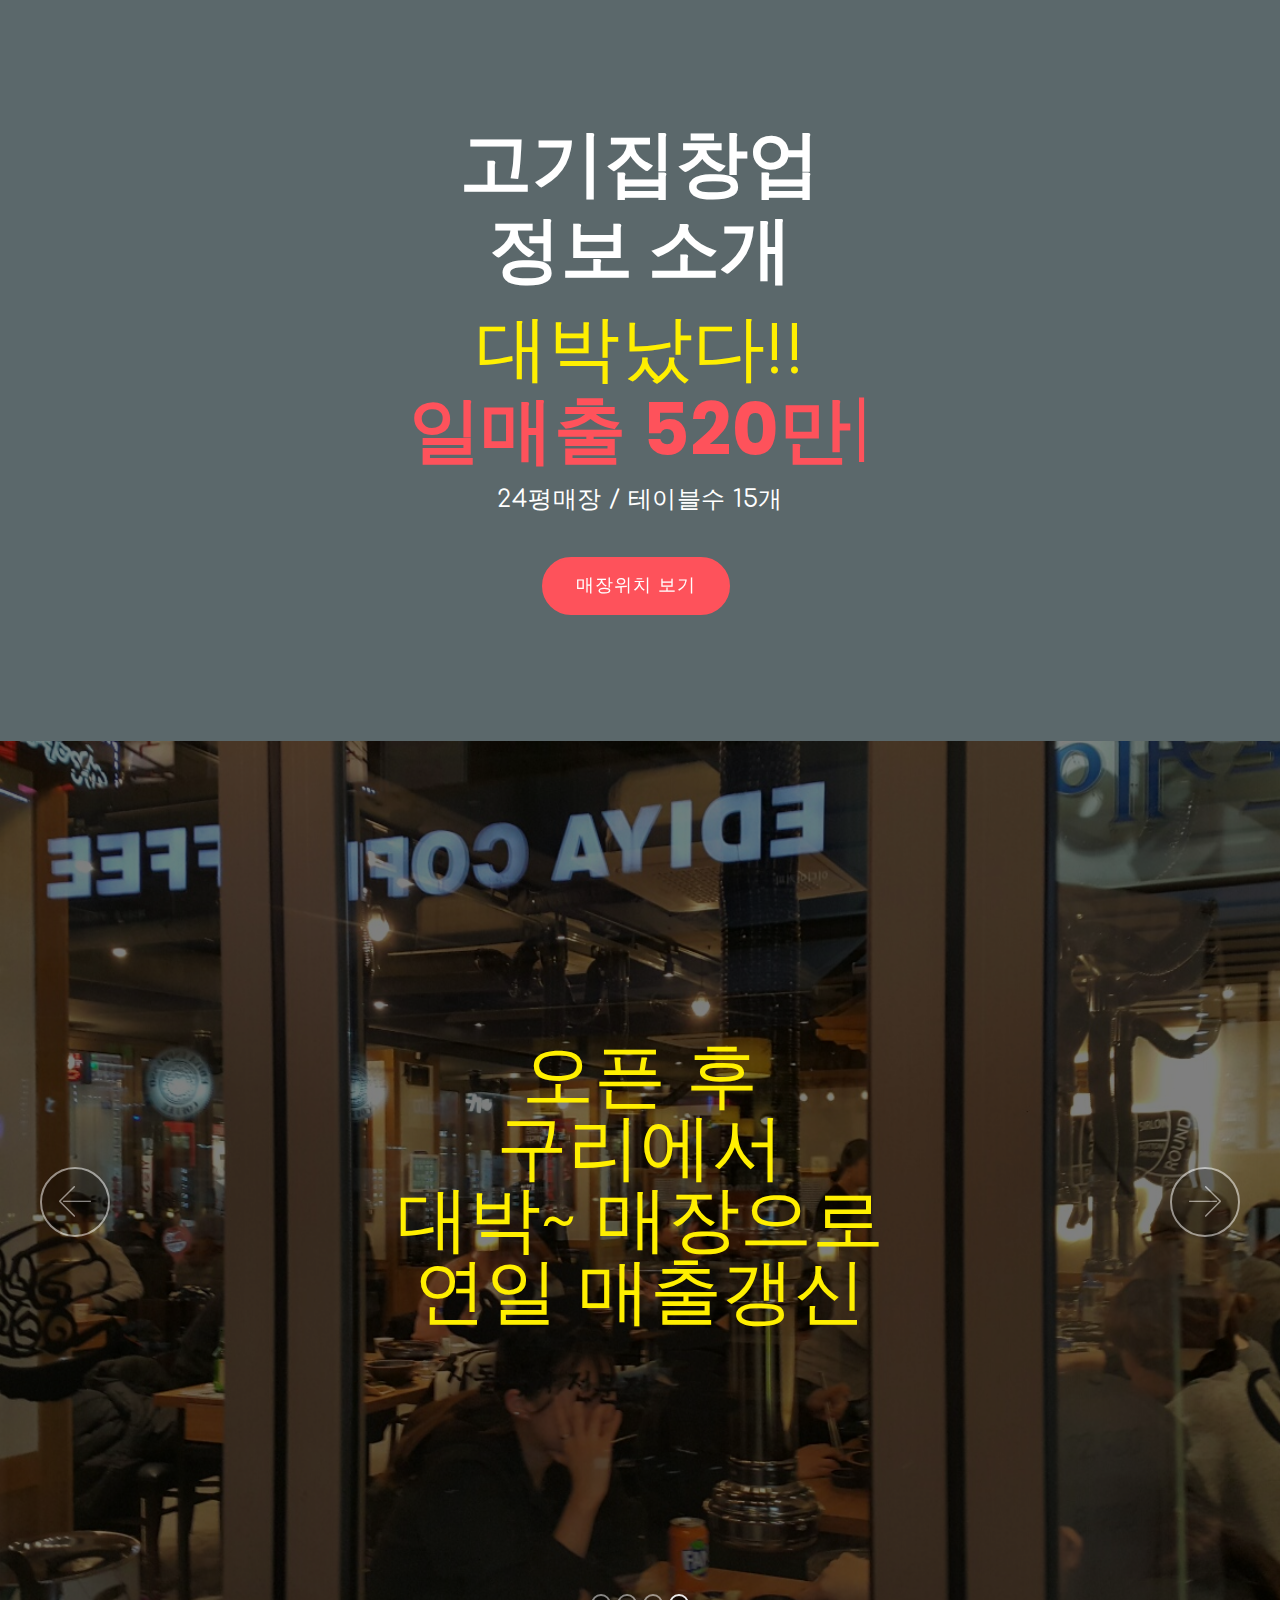
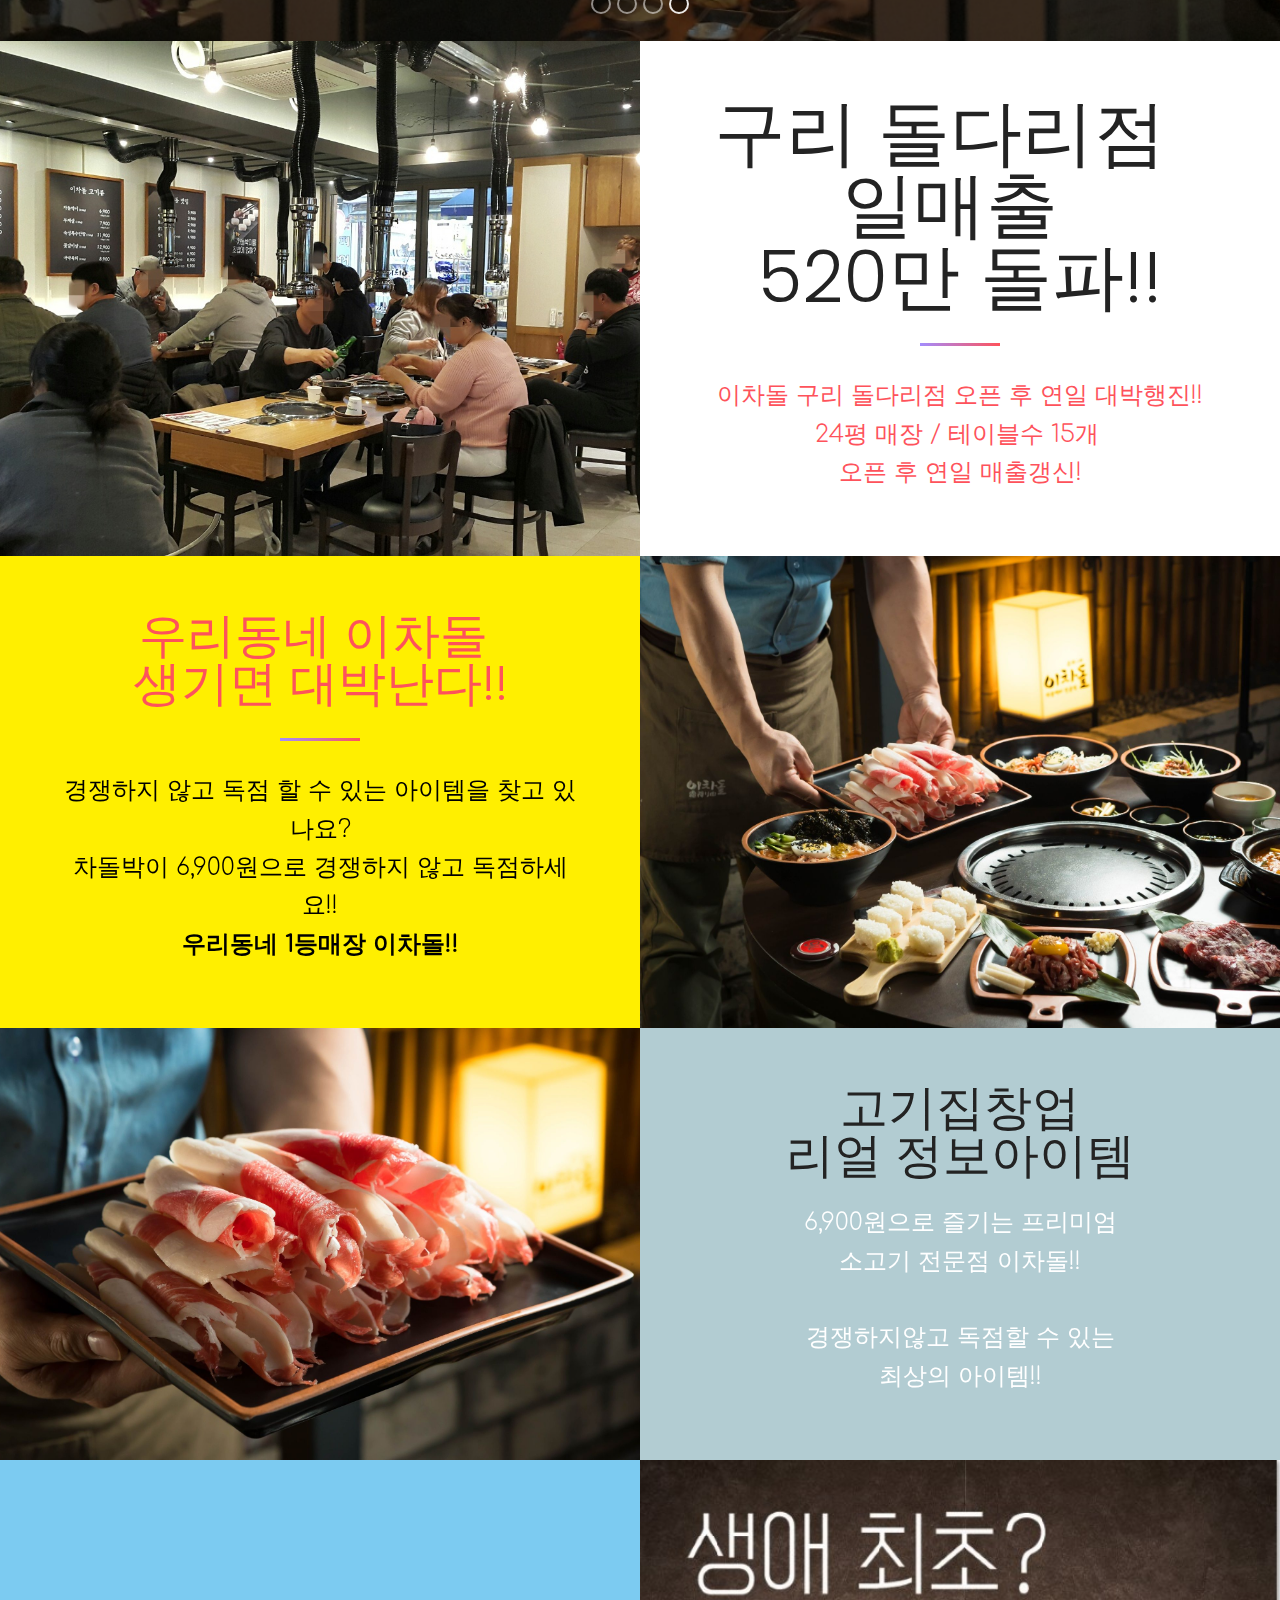
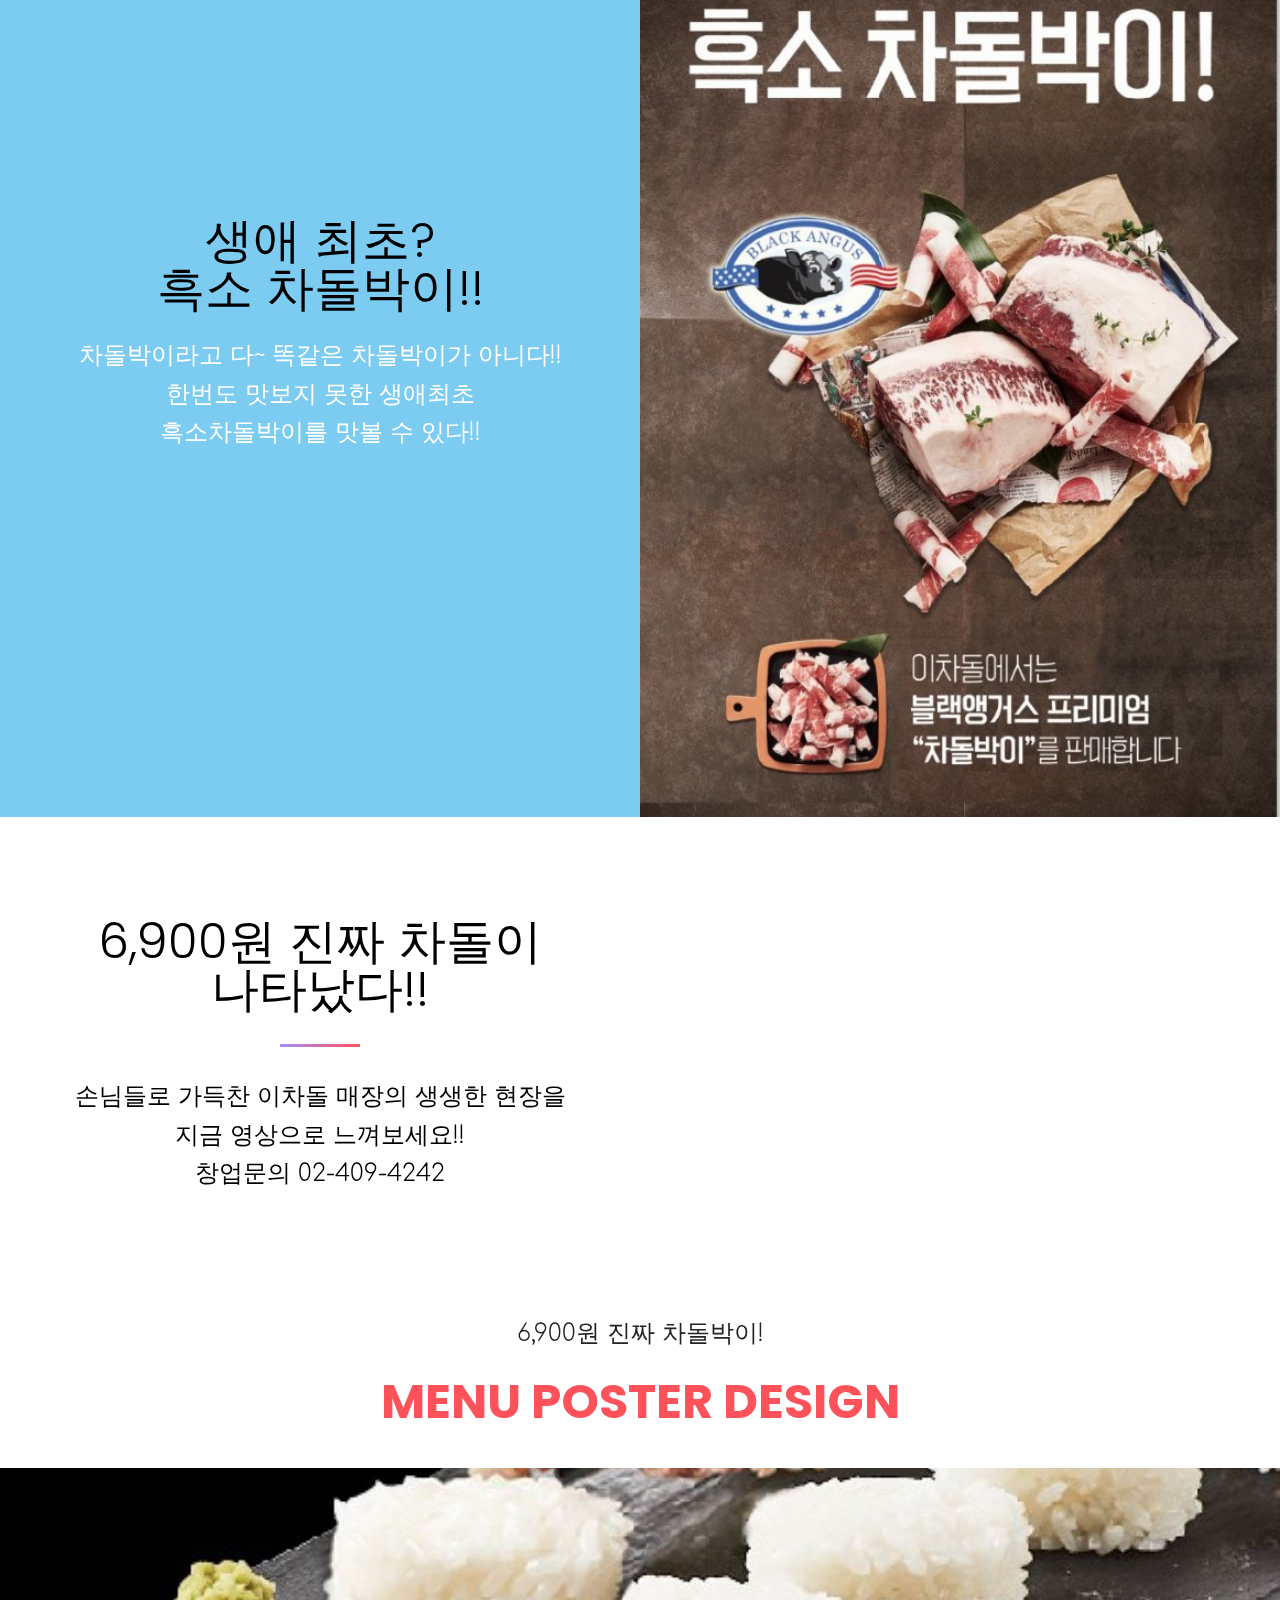
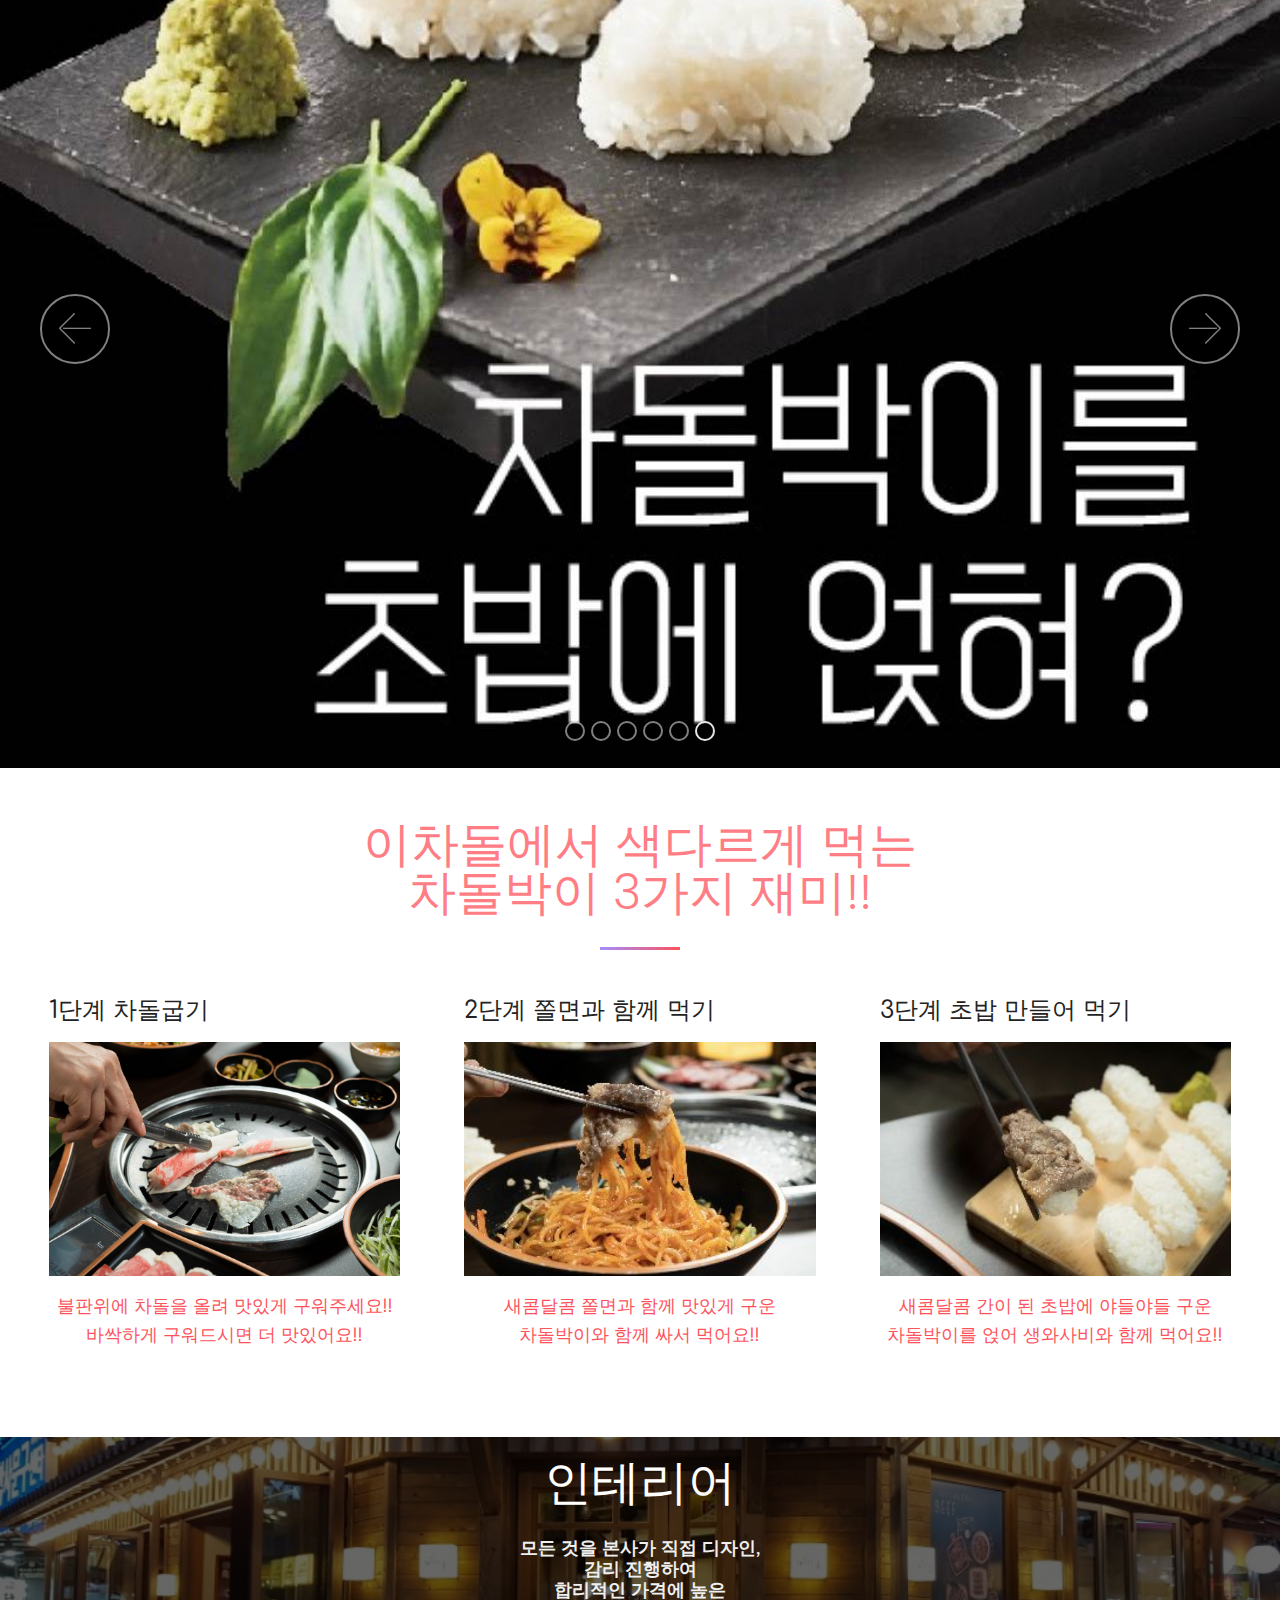
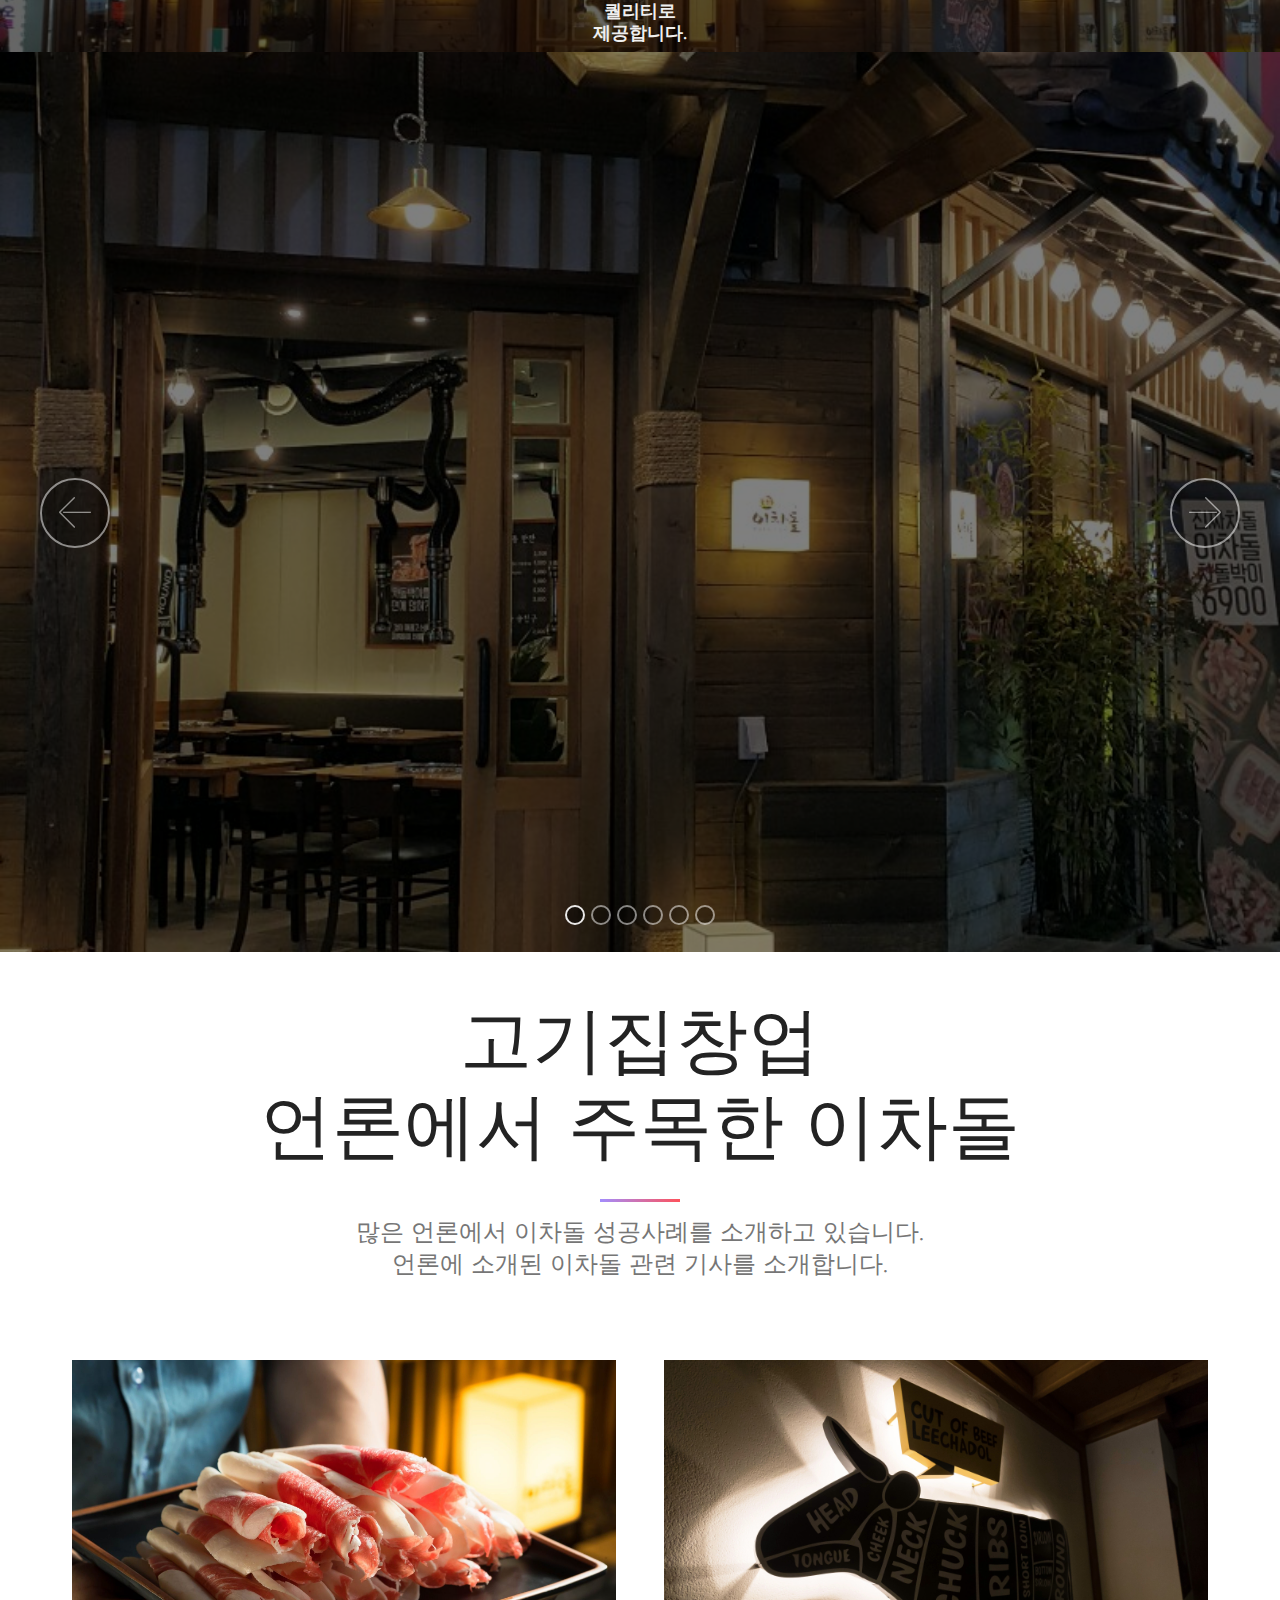
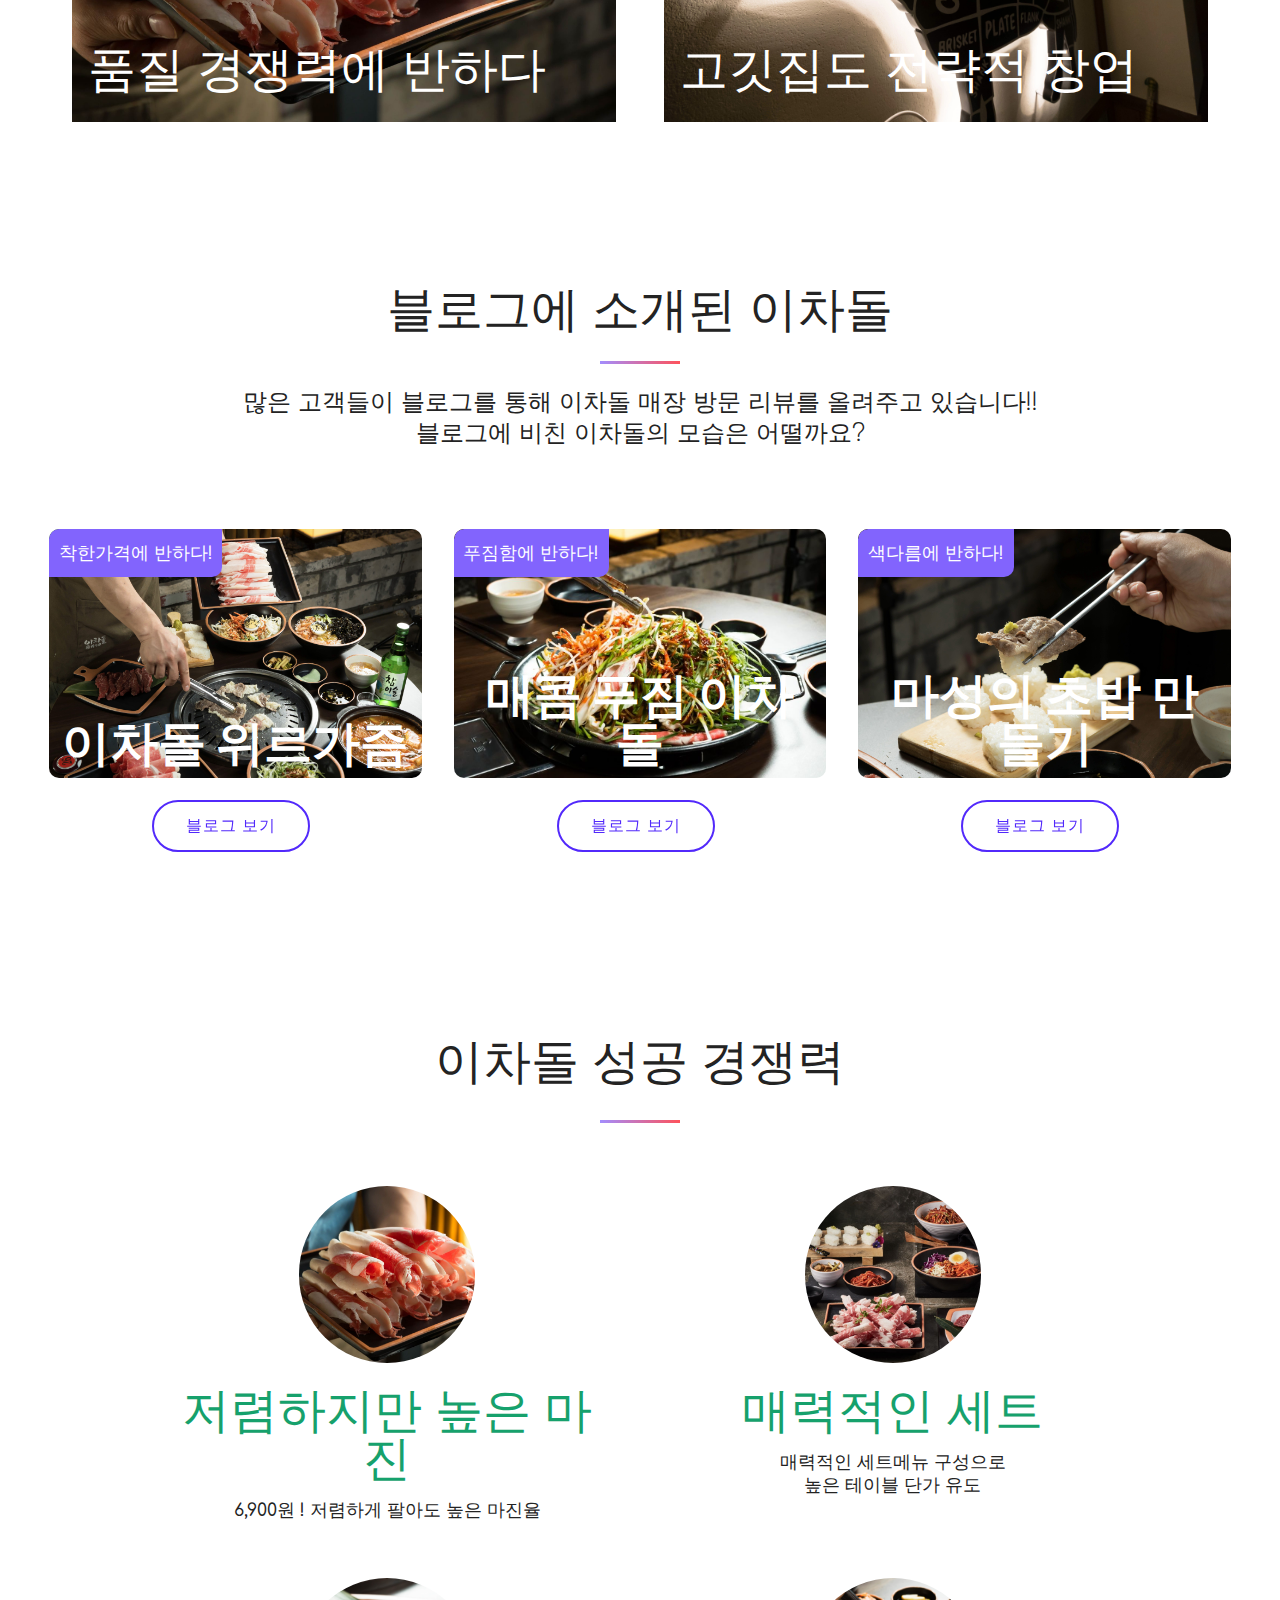
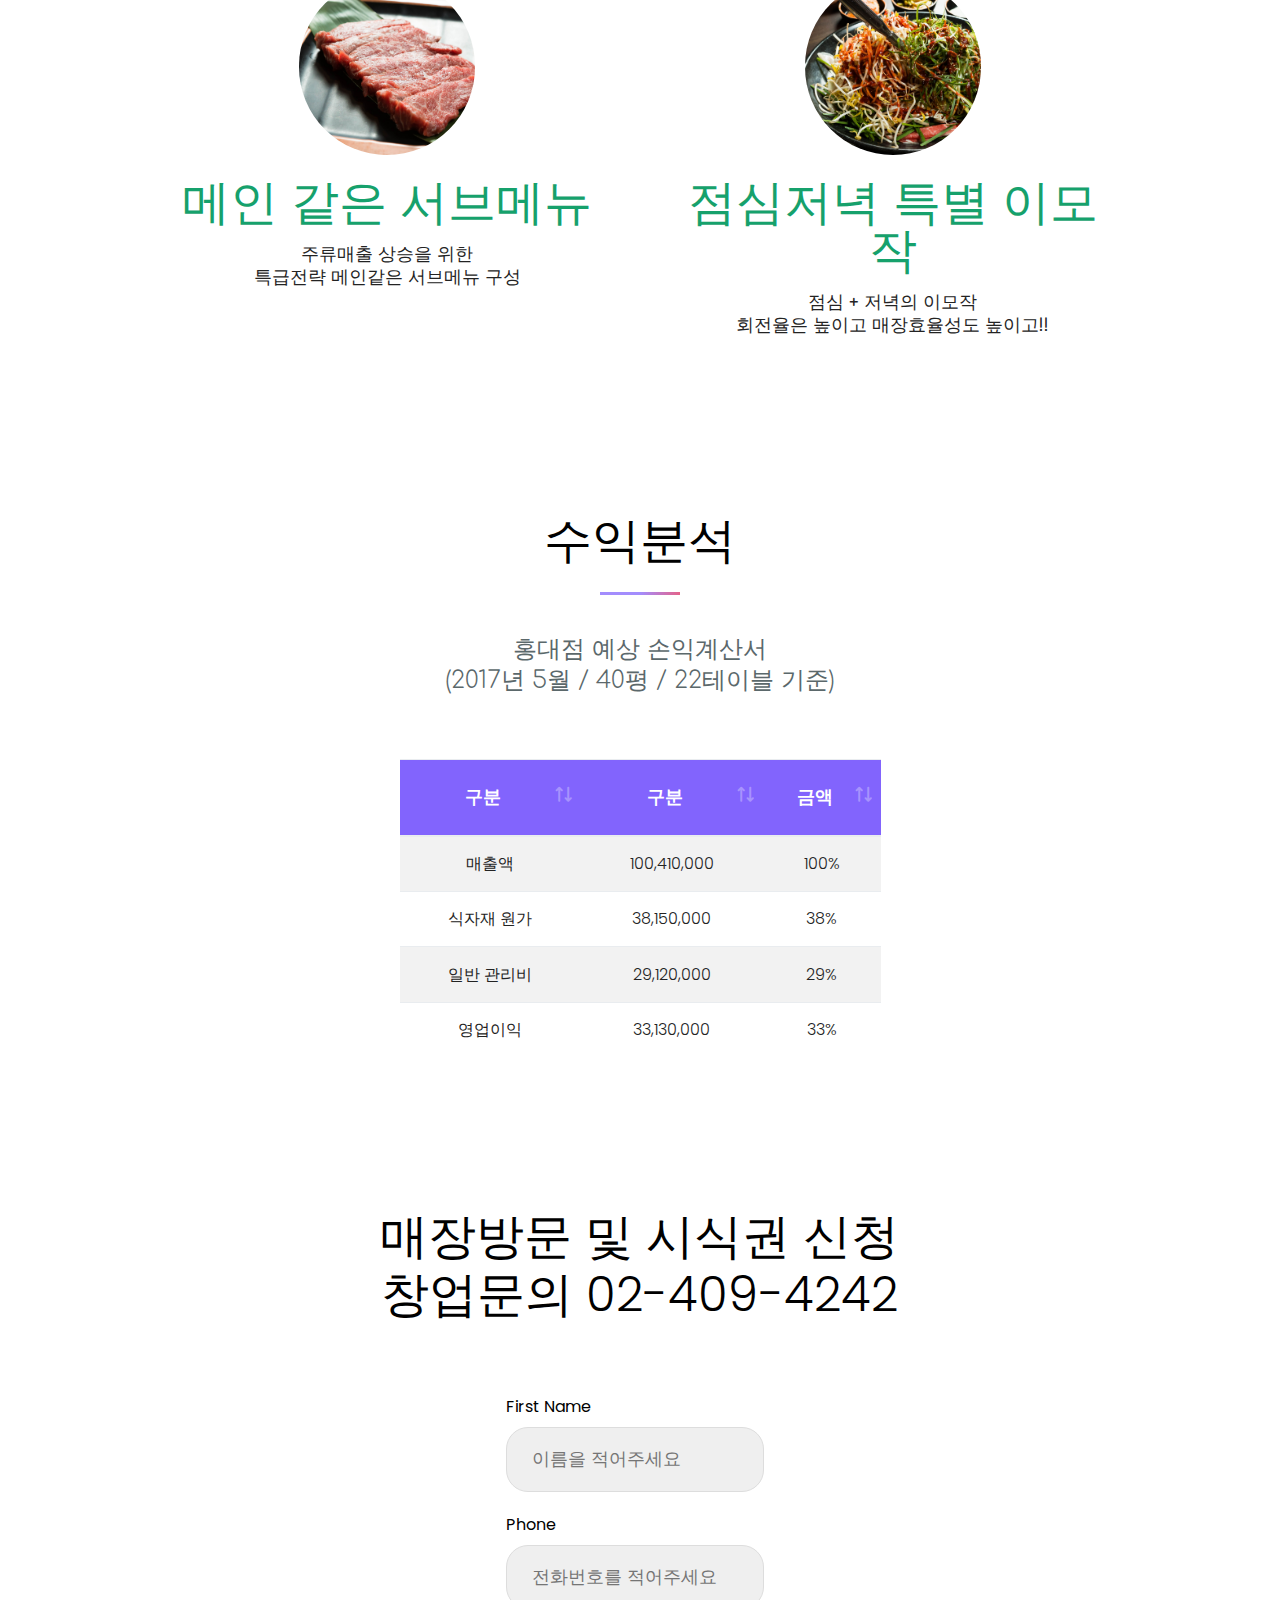
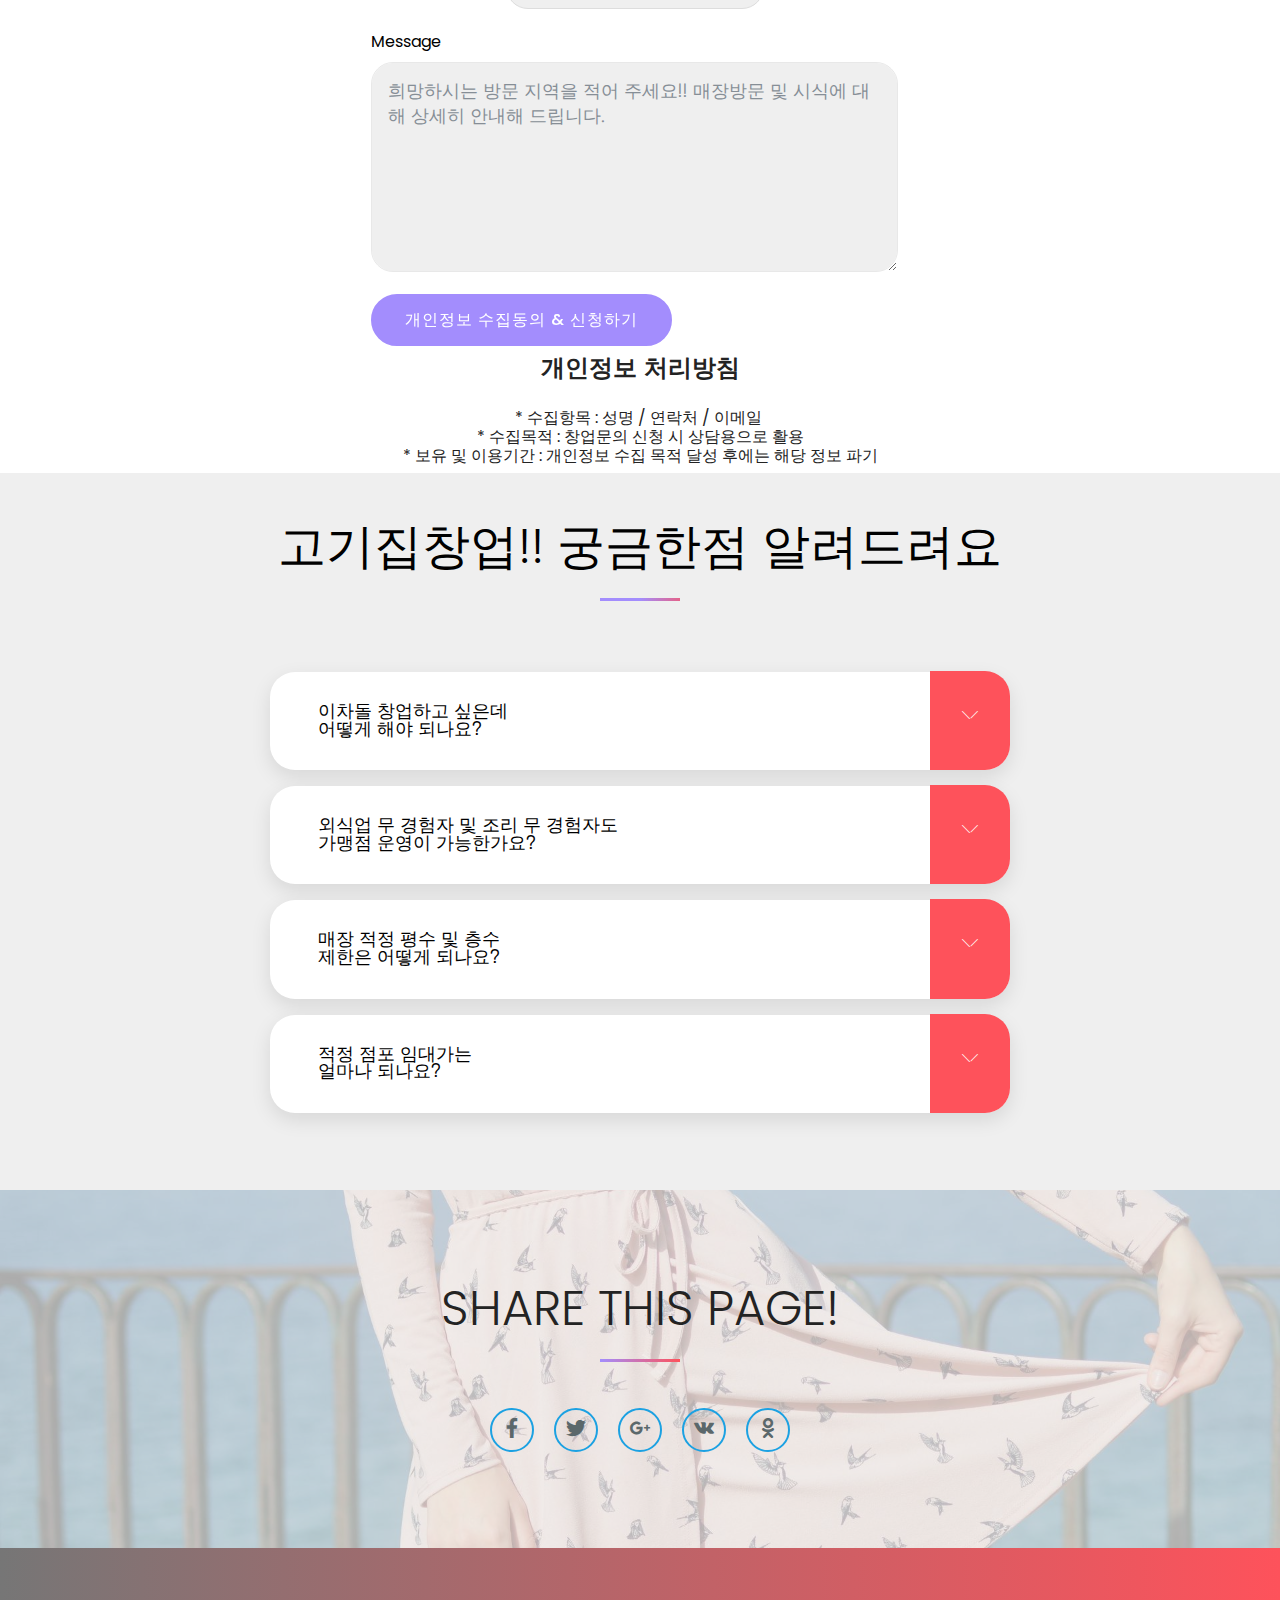
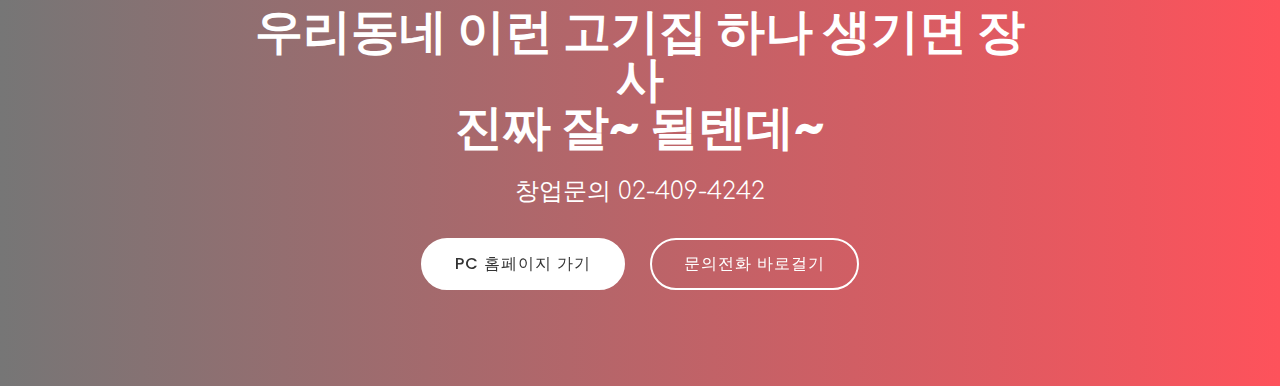
==== commit f2aff583: "2" ====
--- a/index.html
+++ b/index.html
@@ -20,10 +20,11 @@
   <link rel="stylesheet" href="assets/mobirise/css/mbr-additional.css" type="text/css">
   
   
-  
+  <meta name="naver-site-verification" content="2c6dbd2859d344447aaf81f3c183271d8cf788f9"/>
+
 <link rel="canonical" href="http://meatkorea.tk">
 <meta property="og:title" content="고기집창업">
-<meta property="og:description" content="고기집창업 아이템정보">
+<meta property="og:description" content="고기집창업 아이템정보 제공 및 소개">
 
 <!-- Facebook Pixel Code -->
 <script>
@@ -57,7 +58,7 @@
 <!-- /Google Analytics -->
 
 
-<section class="header10 cid-qAPkPSEB8N" id="header10-4" data-rv-view="314">
+<section class="header10 cid-qAPkPSEB8N" id="header10-4" data-rv-view="469">
 
     
 
@@ -82,7 +83,7 @@
     
 </section>
 
-<section class="carousel slide cid-qAPEdYhzuk" data-interval="false" id="slider1-d" data-rv-view="317">
+<section class="carousel slide cid-qAPEdYhzuk" data-interval="false" id="slider1-d" data-rv-view="472">
 
     
 
@@ -90,7 +91,7 @@
 
 </section>
 
-<section class="features1 cid-qAPmprM2R3" id="features1-5" data-rv-view="332">
+<section class="features1 cid-qAPmprM2R3" id="features1-5" data-rv-view="487">
 
     
 
@@ -119,7 +120,7 @@
     </div>          
 </section>
 
-<section class="features2 cid-qAPmrGLKNb" id="features2-6" data-rv-view="335">
+<section class="features2 cid-qAPmrGLKNb" id="features2-6" data-rv-view="490">
 
     
 
@@ -149,7 +150,7 @@
     </div>          
 </section>
 
-<section class="features17 cid-qAPrN2l3WV" id="features17-7" data-rv-view="338">
+<section class="features17 cid-qAPrN2l3WV" id="features17-7" data-rv-view="493">
 
     
 
@@ -176,7 +177,7 @@
     </div>          
 </section>
 
-<section class="features17 cid-qB6ommtxy8" id="features17-1d" data-rv-view="341">
+<section class="features17 cid-qB6ommtxy8" id="features17-1d" data-rv-view="496">
 
     
 
@@ -203,7 +204,7 @@
     </div>          
 </section>
 
-<section class="features4 cid-qB6pAmuzXF" id="features4-1e" data-rv-view="344">
+<section class="features4 cid-qB6pAmuzXF" id="features4-1e" data-rv-view="499">
 
     
 
@@ -228,7 +229,7 @@
     </div>          
 </section>
 
-<section class="cid-qB6vnlG92g" id="content7-1k" data-rv-view="347">
+<section class="cid-qB6vnlG92g" id="content7-1k" data-rv-view="502">
 
     
 
@@ -243,7 +244,7 @@
     </div>
 </section>
 
-<section class="carousel slide cid-qB6qTXsqsZ" data-interval="false" id="slider1-1i" data-rv-view="350">
+<section class="carousel slide cid-qB6qTXsqsZ" data-interval="false" id="slider1-1i" data-rv-view="505">
 
     
 
@@ -251,7 +252,7 @@
 
 </section>
 
-<section class="content8 cid-qAQN2yNXB1" id="content8-e" data-rv-view="371">
+<section class="content8 cid-qAQN2yNXB1" id="content8-e" data-rv-view="526">
 
     
 
@@ -296,7 +297,7 @@
     </div>
 </section>
 
-<section class="header6 cid-qAQZSbsNrT" id="header6-j" data-rv-view="374">
+<section class="header6 cid-qAQZSbsNrT" id="header6-j" data-rv-view="529">
 
     
 
@@ -313,7 +314,7 @@
     
 </section>
 
-<section class="carousel slide cid-qB70xzCXeW" data-interval="false" id="slider1-26" data-rv-view="377">
+<section class="carousel slide cid-qB70xzCXeW" data-interval="false" id="slider1-26" data-rv-view="532">
 
     
 
@@ -321,7 +322,7 @@
 
 </section>
 
-<section class="features9 popup-btn-cards cid-qARN8Gw6Rn" id="features9-z" data-rv-view="398">
+<section class="features9 popup-btn-cards cid-qARN8Gw6Rn" id="features9-z" data-rv-view="553">
 
     
 
@@ -365,7 +366,7 @@
     </div>
 </section>
 
-<section class="features19 cid-qARTh2bjhn" id="features19-13" data-rv-view="401">
+<section class="features19 cid-qARTh2bjhn" id="features19-13" data-rv-view="556">
 
     
 
@@ -433,7 +434,7 @@
     </div>
 </section>
 
-<section class="teams2 cid-qARYOMgHBZ" id="teams2-1b" data-rv-view="404">
+<section class="teams2 cid-qARYOMgHBZ" id="teams2-1b" data-rv-view="559">
 
     
 
@@ -494,7 +495,7 @@
     </div>
 </section>
 
-<section class="table1 section-table cid-qARW5mv2zK" id="table1-19" data-rv-view="407">
+<section class="table1 section-table cid-qARW5mv2zK" id="table1-19" data-rv-view="562">
 
     
 
@@ -571,7 +572,7 @@
     </div>
 </section>
 
-<section class="cid-qAR4LkJ0TA" id="form3-q" data-rv-view="454">
+<section class="cid-qAR4LkJ0TA" id="form3-q" data-rv-view="609">
 
     
 
@@ -581,7 +582,7 @@
             <div class="form-1 col-md-10 col-lg-8" data-form-type="formoid">
                 <h1 class="mbr-fonts-style mbr-section-title align-center display-2">매장방문 및 시식권 신청<br>창업문의 02-409-4242</h1>
                 <div data-form-alert="" hidden="">신청되었습니다.</div>
-                <form class="mbr-form" action="https://mobirise.com/" method="post" data-form-title="My Mobirise Form"><input type="hidden" data-form-email="true" value="AYrGNEMeXDEzUyOJbxUyECdH7ck4RyFuyJIxtlEUbFaSC2obb+QdWE6knBfHlSXcc8HSA39xiJQ7tvsmHhaOvWlcAZqD1AKSHLkOQcTyBXTC0LyDe3tAMvc2v/0K4lxV">
+                <form class="mbr-form" action="https://mobirise.com/" method="post" data-form-title="My Mobirise Form"><input type="hidden" data-form-email="true" value="G6zmC1ELBH8ghGo3Gw5JV7w1vNr+951Qu9EP9QKlw+2yJgdI+HAtvLqCcyYSMMVMQKFgZDhvygv01p5nOGlR80vE3Rj7fTQMDz8fn/EHGJvAXkaR+KZ61Jy+be3fkoQ7">
                     <div class="row input-main">
                         <div class="col-md-5 col-lg-4 input-wrap" data-for="firstname">
                             <label class="form-label-outside" for="form-1-firstname">First Name</label>
@@ -613,7 +614,7 @@
    </div>
 </section>
 
-<section class="cid-qB6wrxoPzw" id="content7-1l" data-rv-view="457">
+<section class="cid-qB6wrxoPzw" id="content7-1l" data-rv-view="612">
 
     
 
@@ -629,7 +630,7 @@
     </div>
 </section>
 
-<section class="accordion1 cid-qARazf3N9H" id="accordion1-x" data-rv-view="460">
+<section class="accordion1 cid-qARazf3N9H" id="accordion1-x" data-rv-view="615">
 
     
 
@@ -709,7 +710,7 @@
     </div>
 </section>
 
-<section class="cid-qMhgl4rVzD" id="social-buttons1-2i" data-rv-view="463">
+<section class="cid-qMhgl4rVzD" id="social-buttons1-2i" data-rv-view="618">
     
     
 
@@ -745,7 +746,7 @@
     </div>
 </section>
 
-<section class="mbr-section info1 cid-qARVmVFf7y" id="info1-16" data-rv-view="466">
+<section class="mbr-section info1 cid-qARVmVFf7y" id="info1-16" data-rv-view="621">
 
     
 
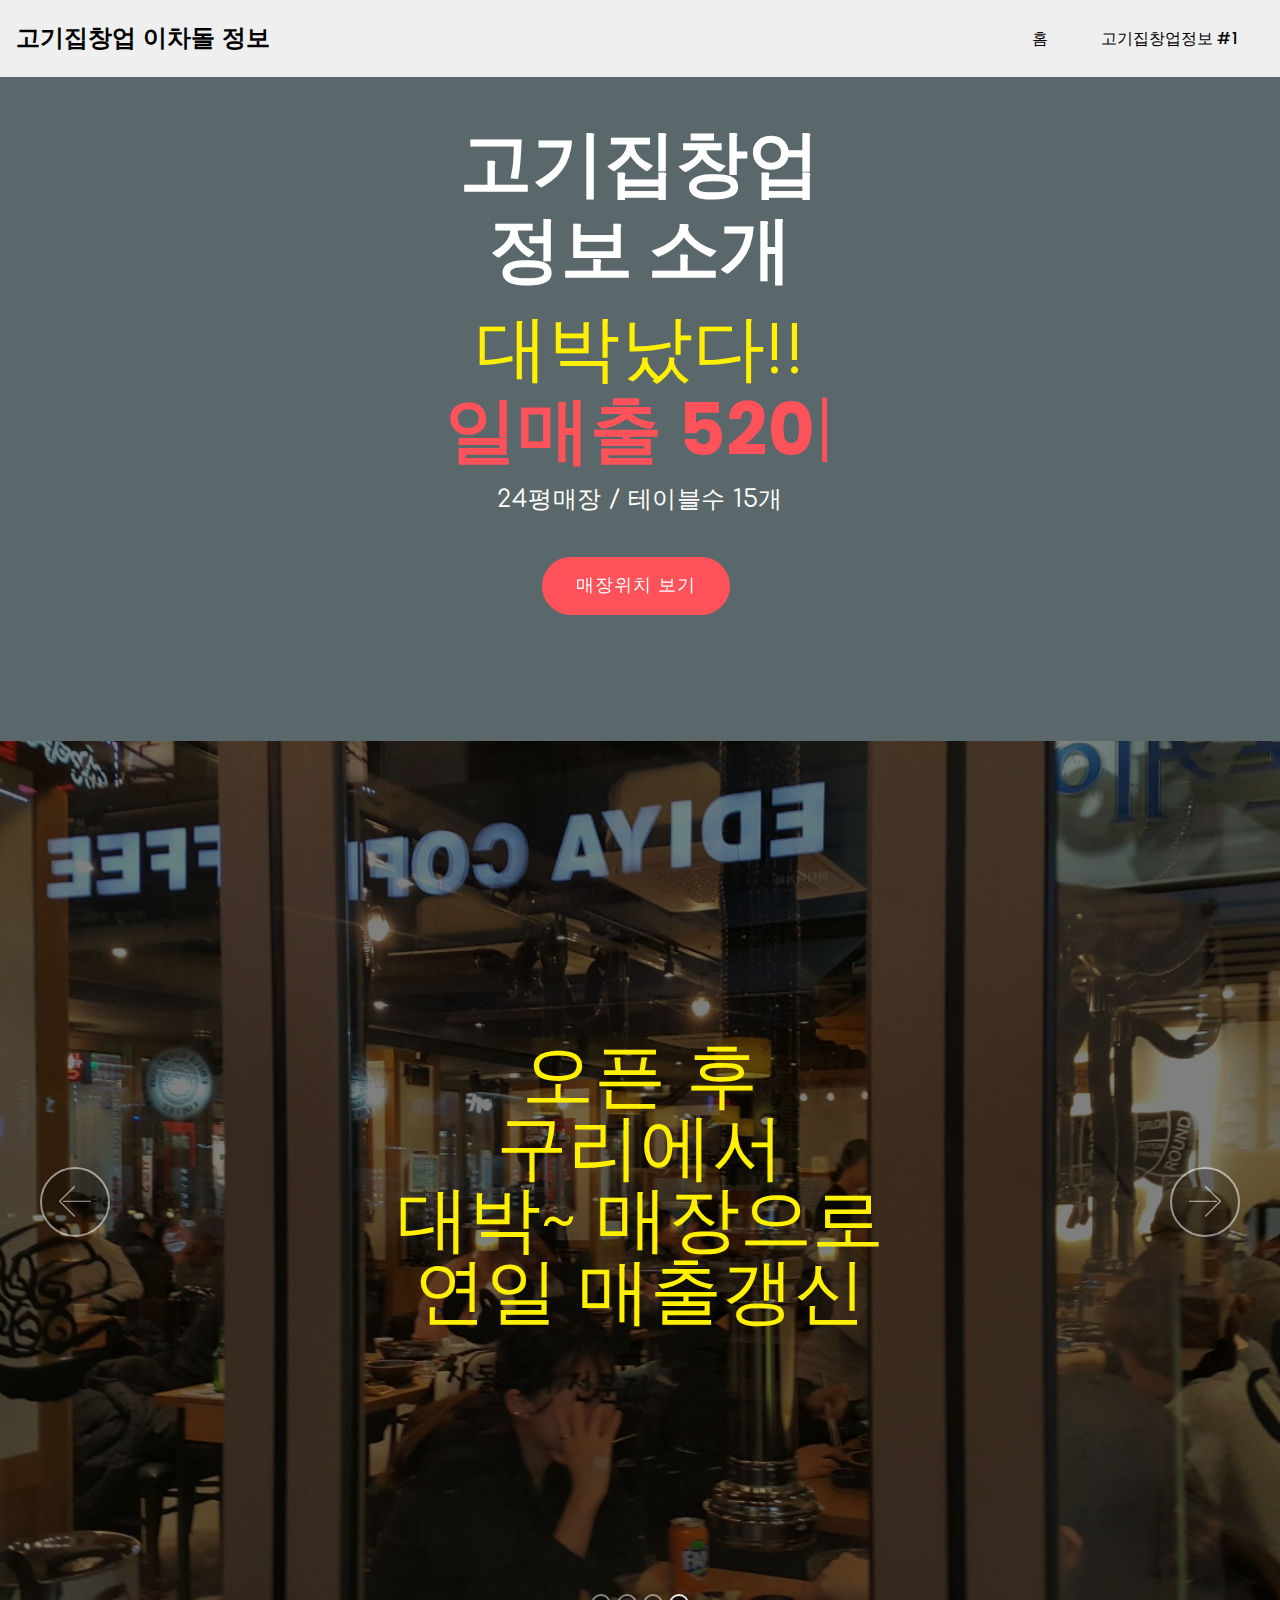
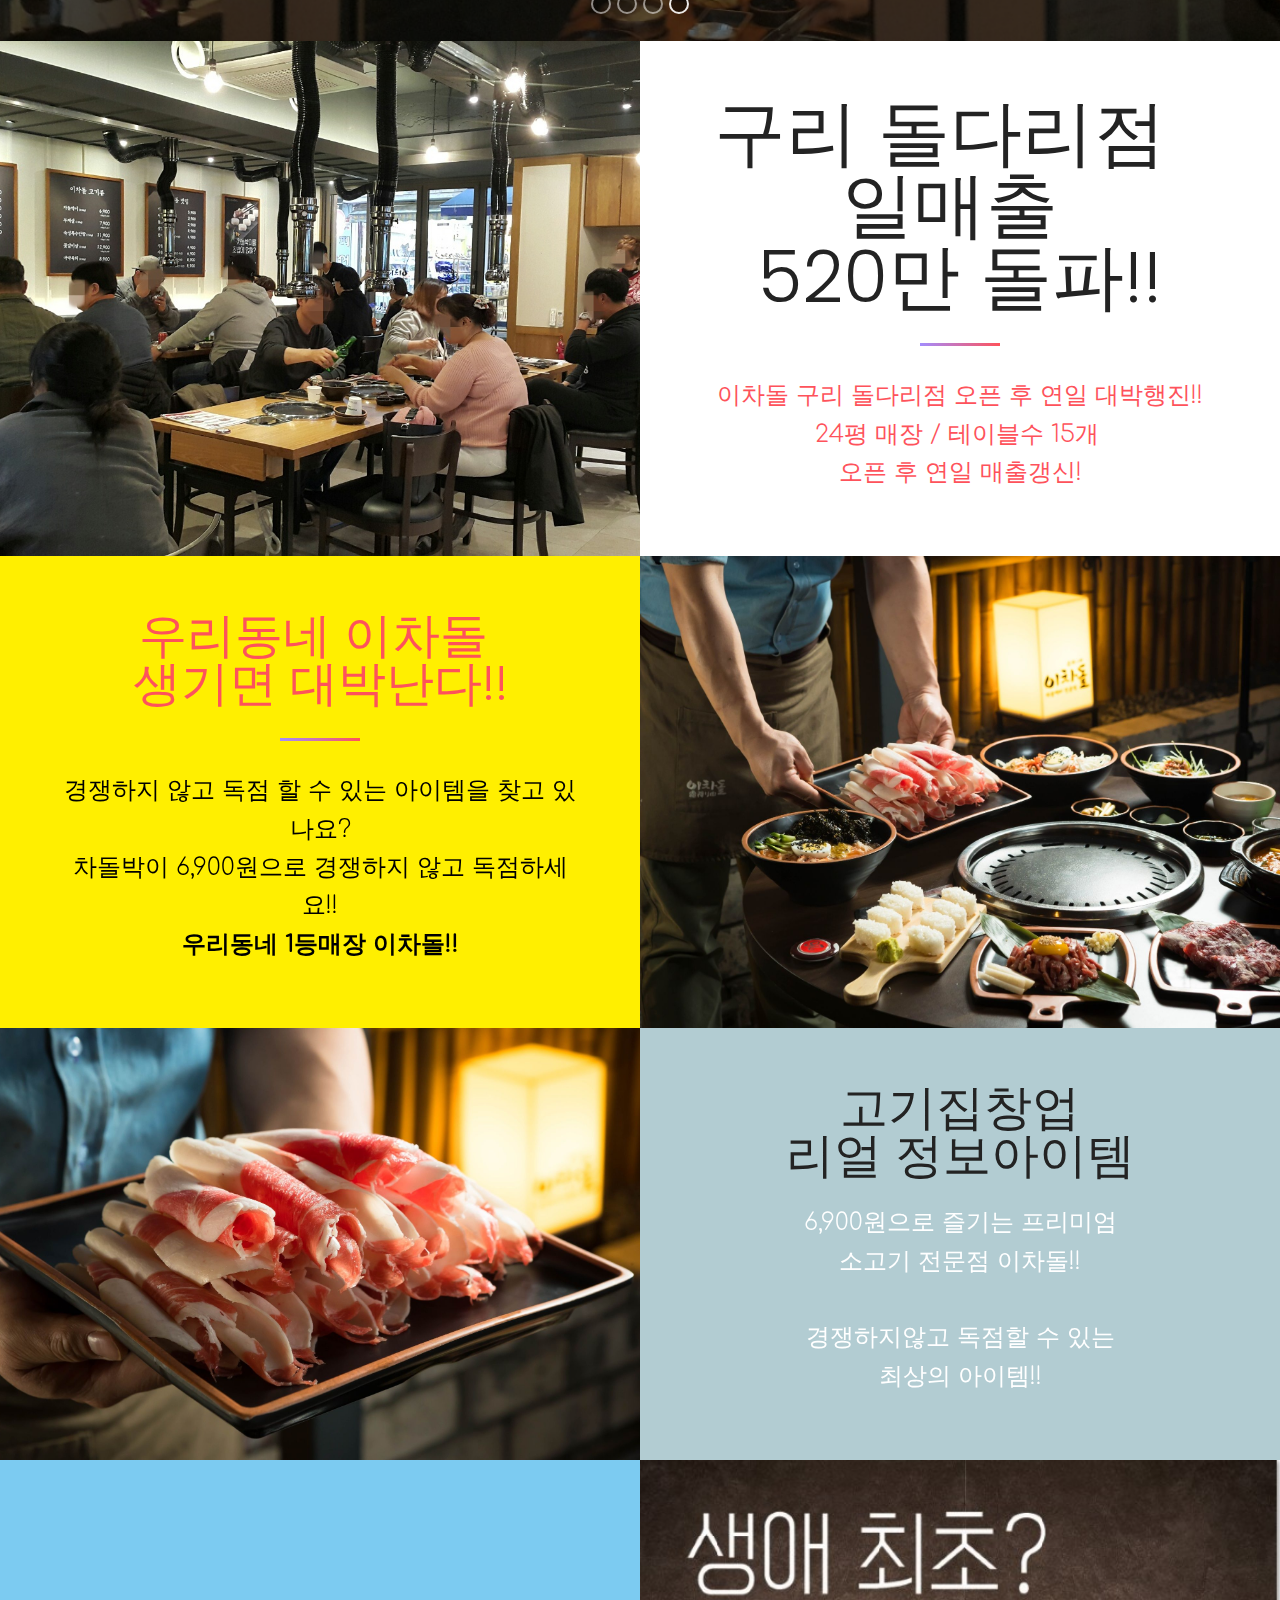
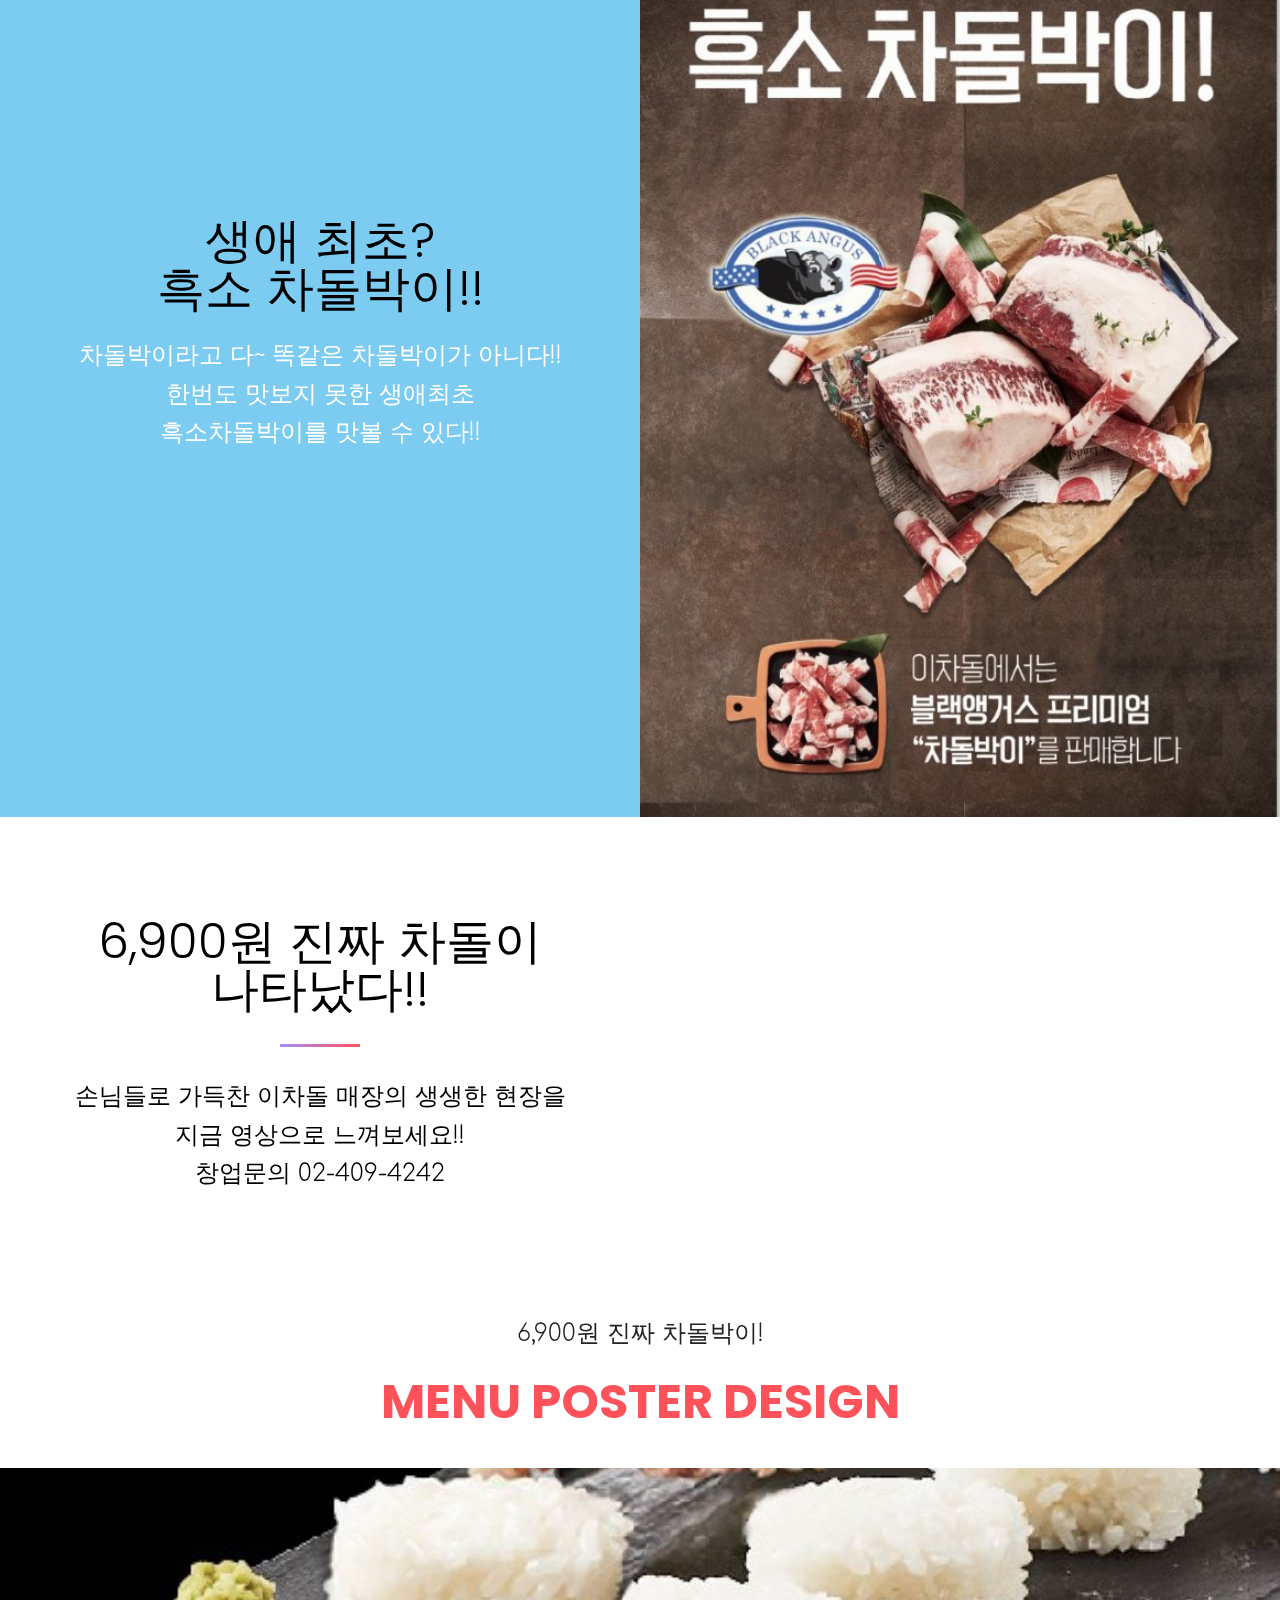
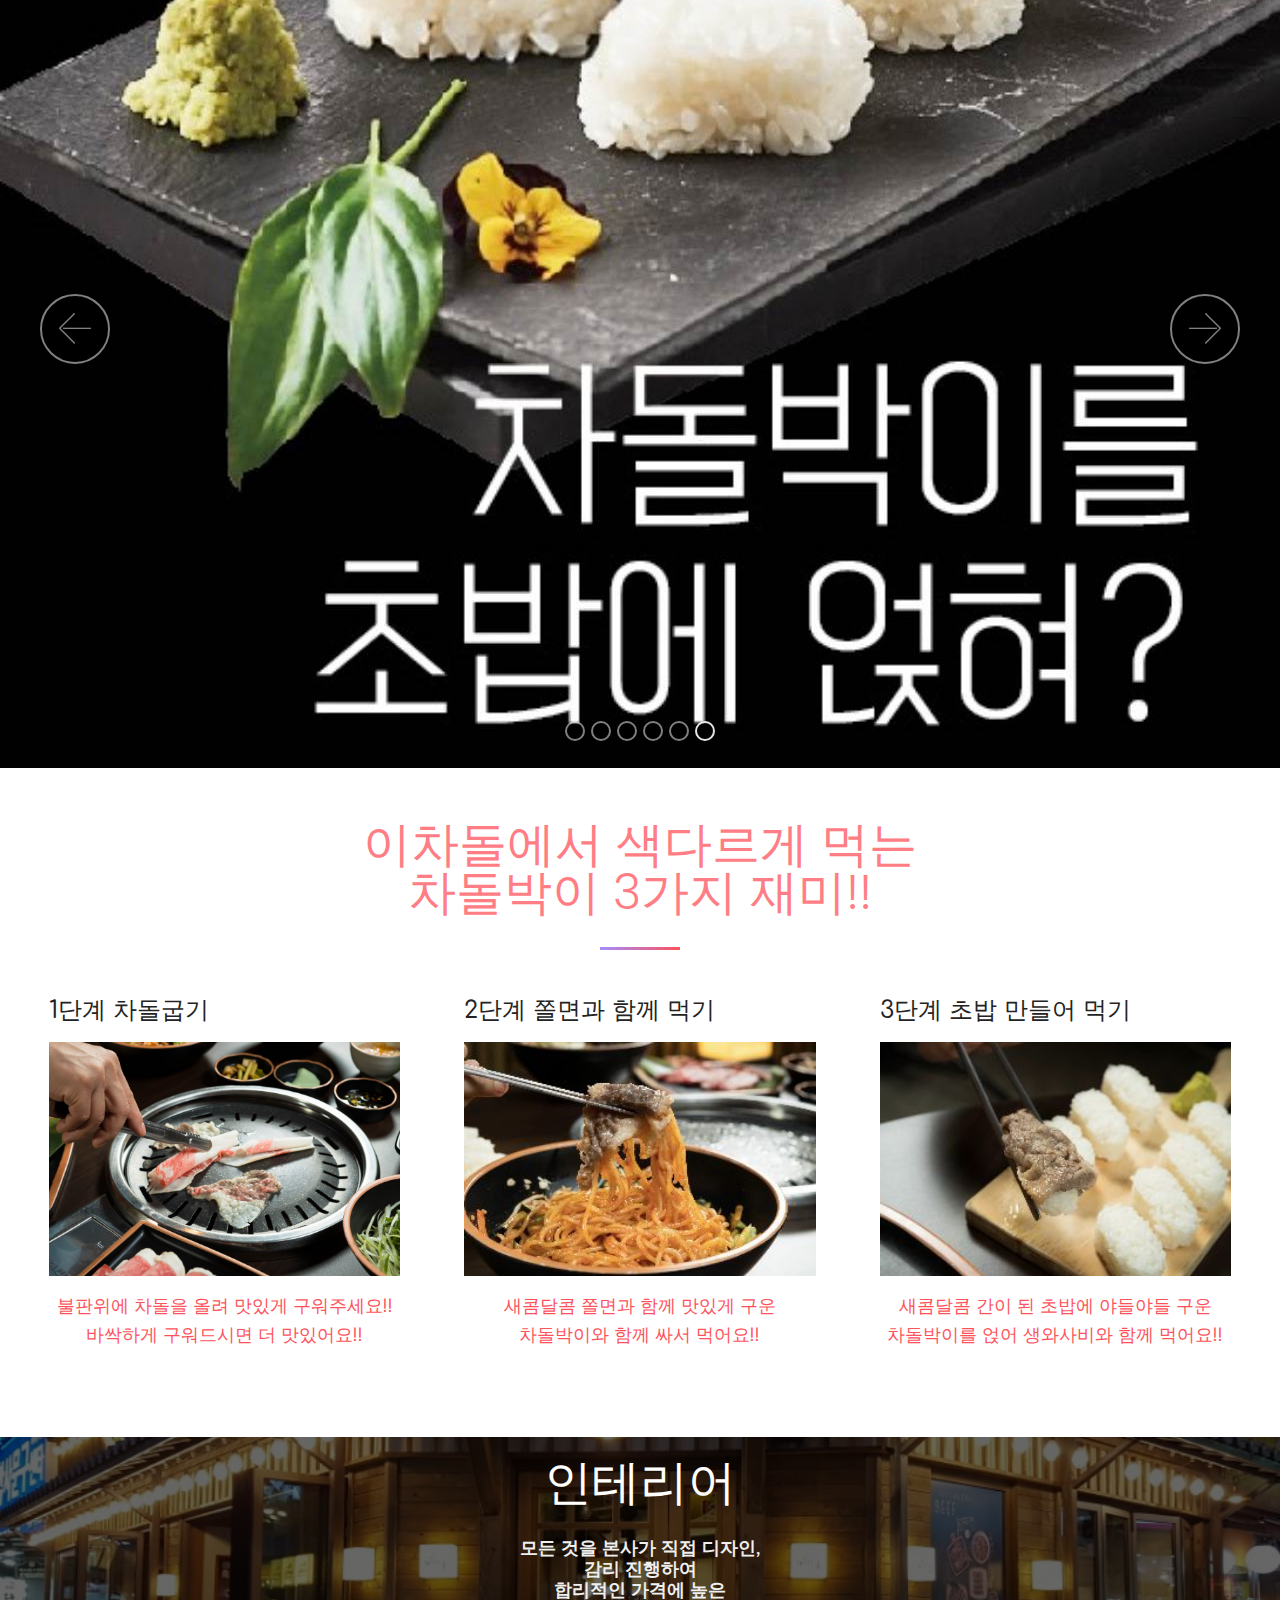
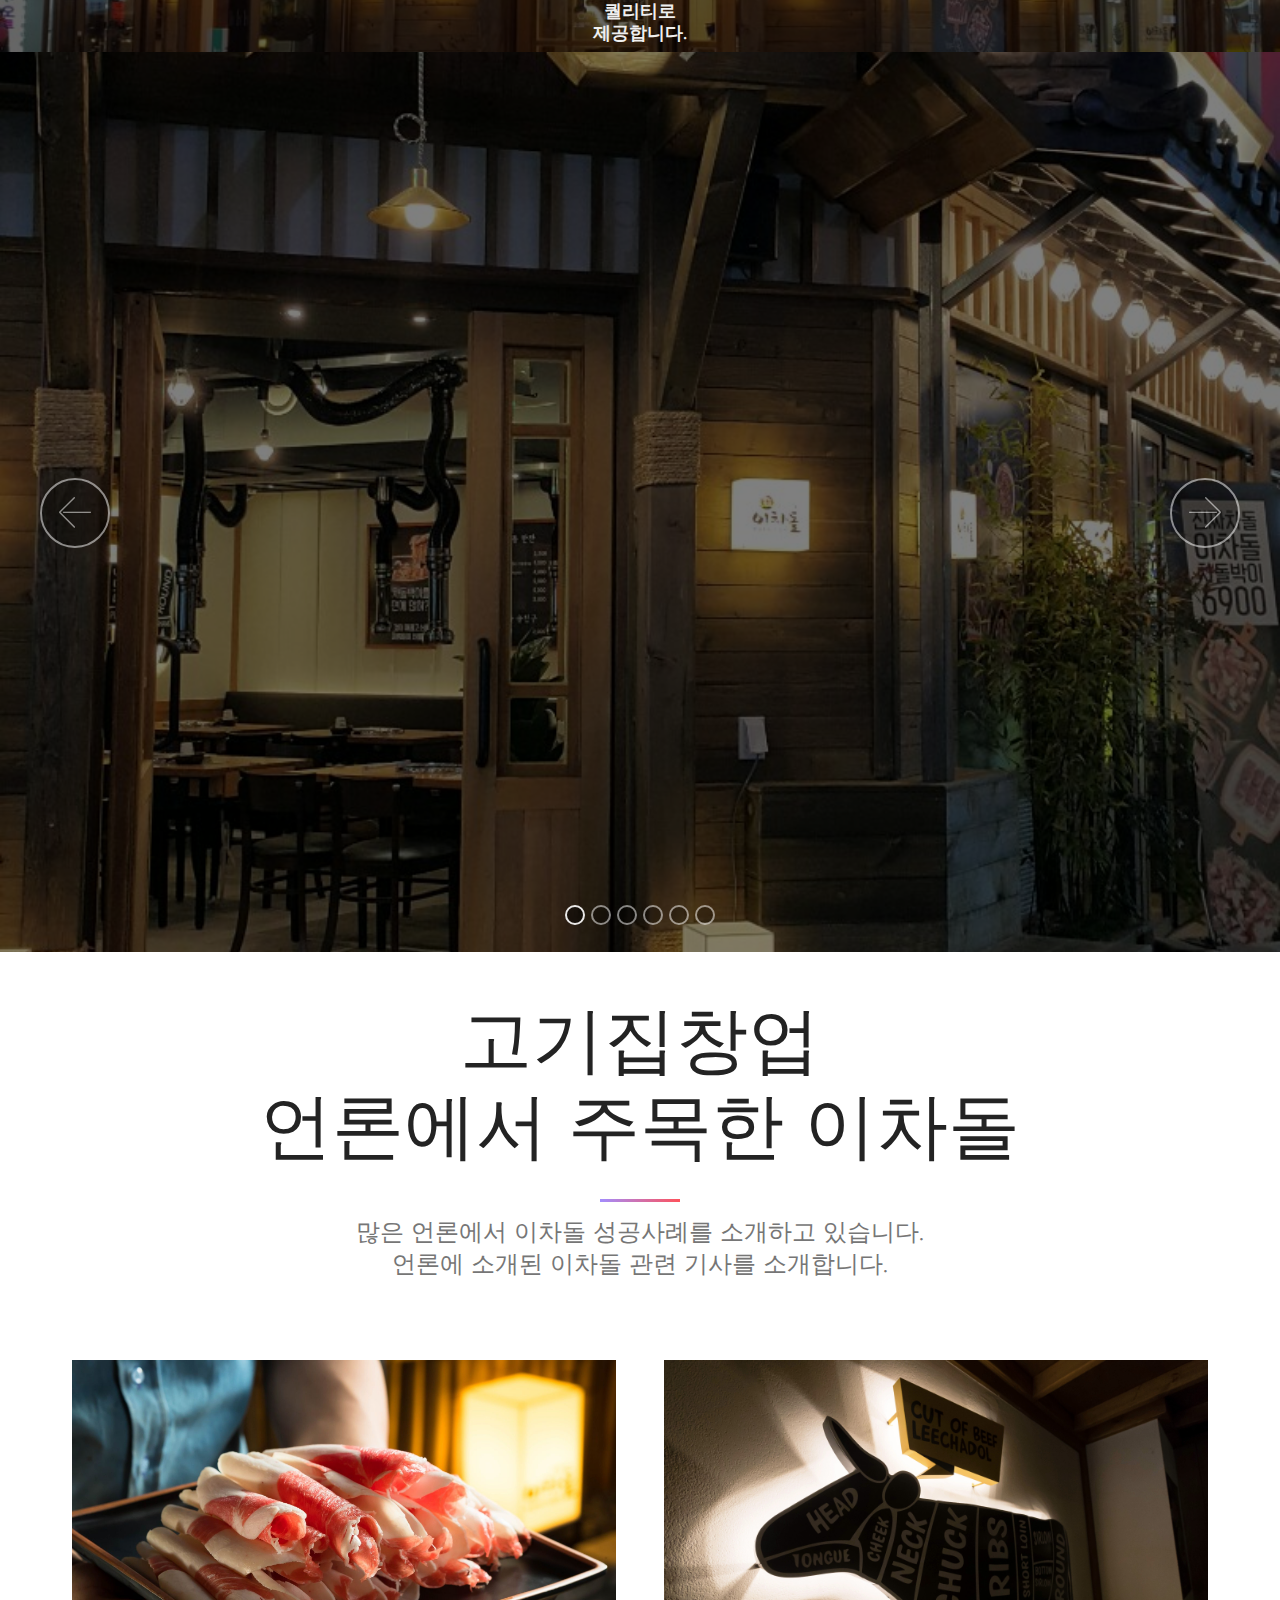
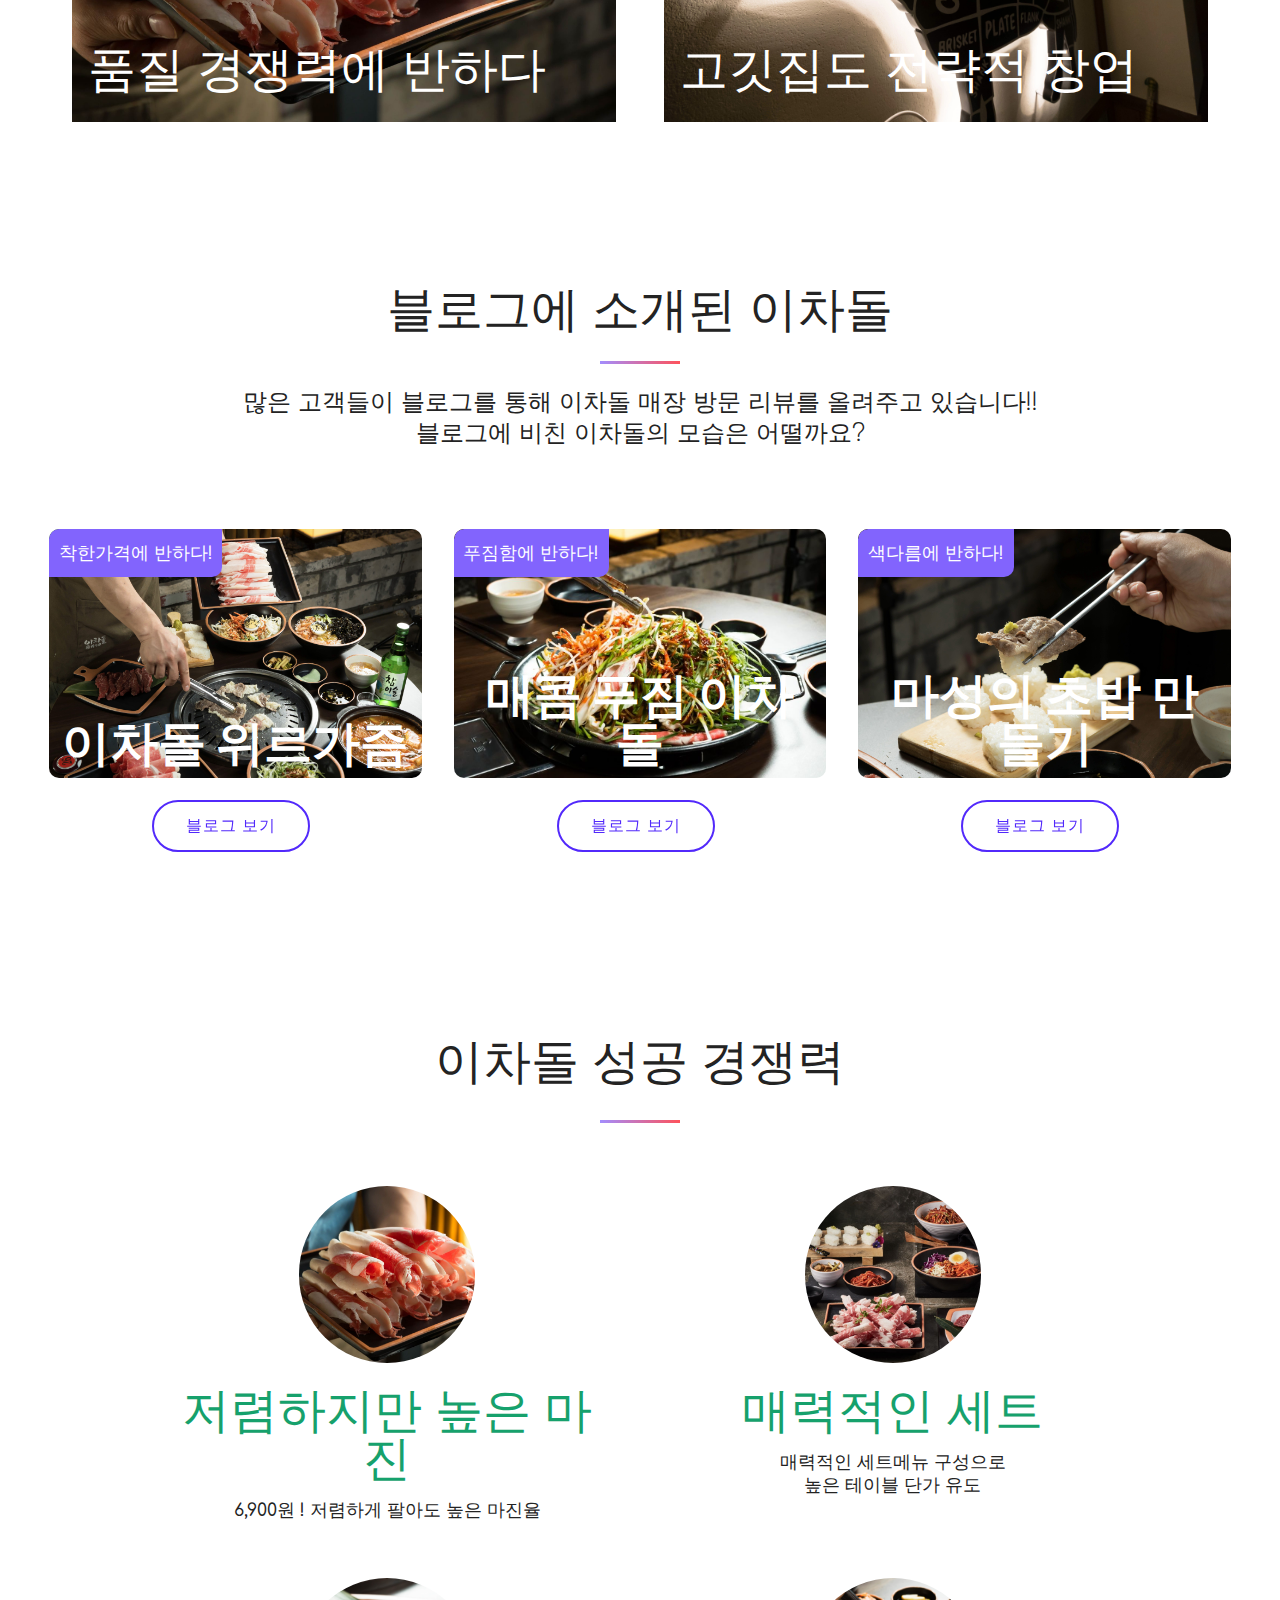
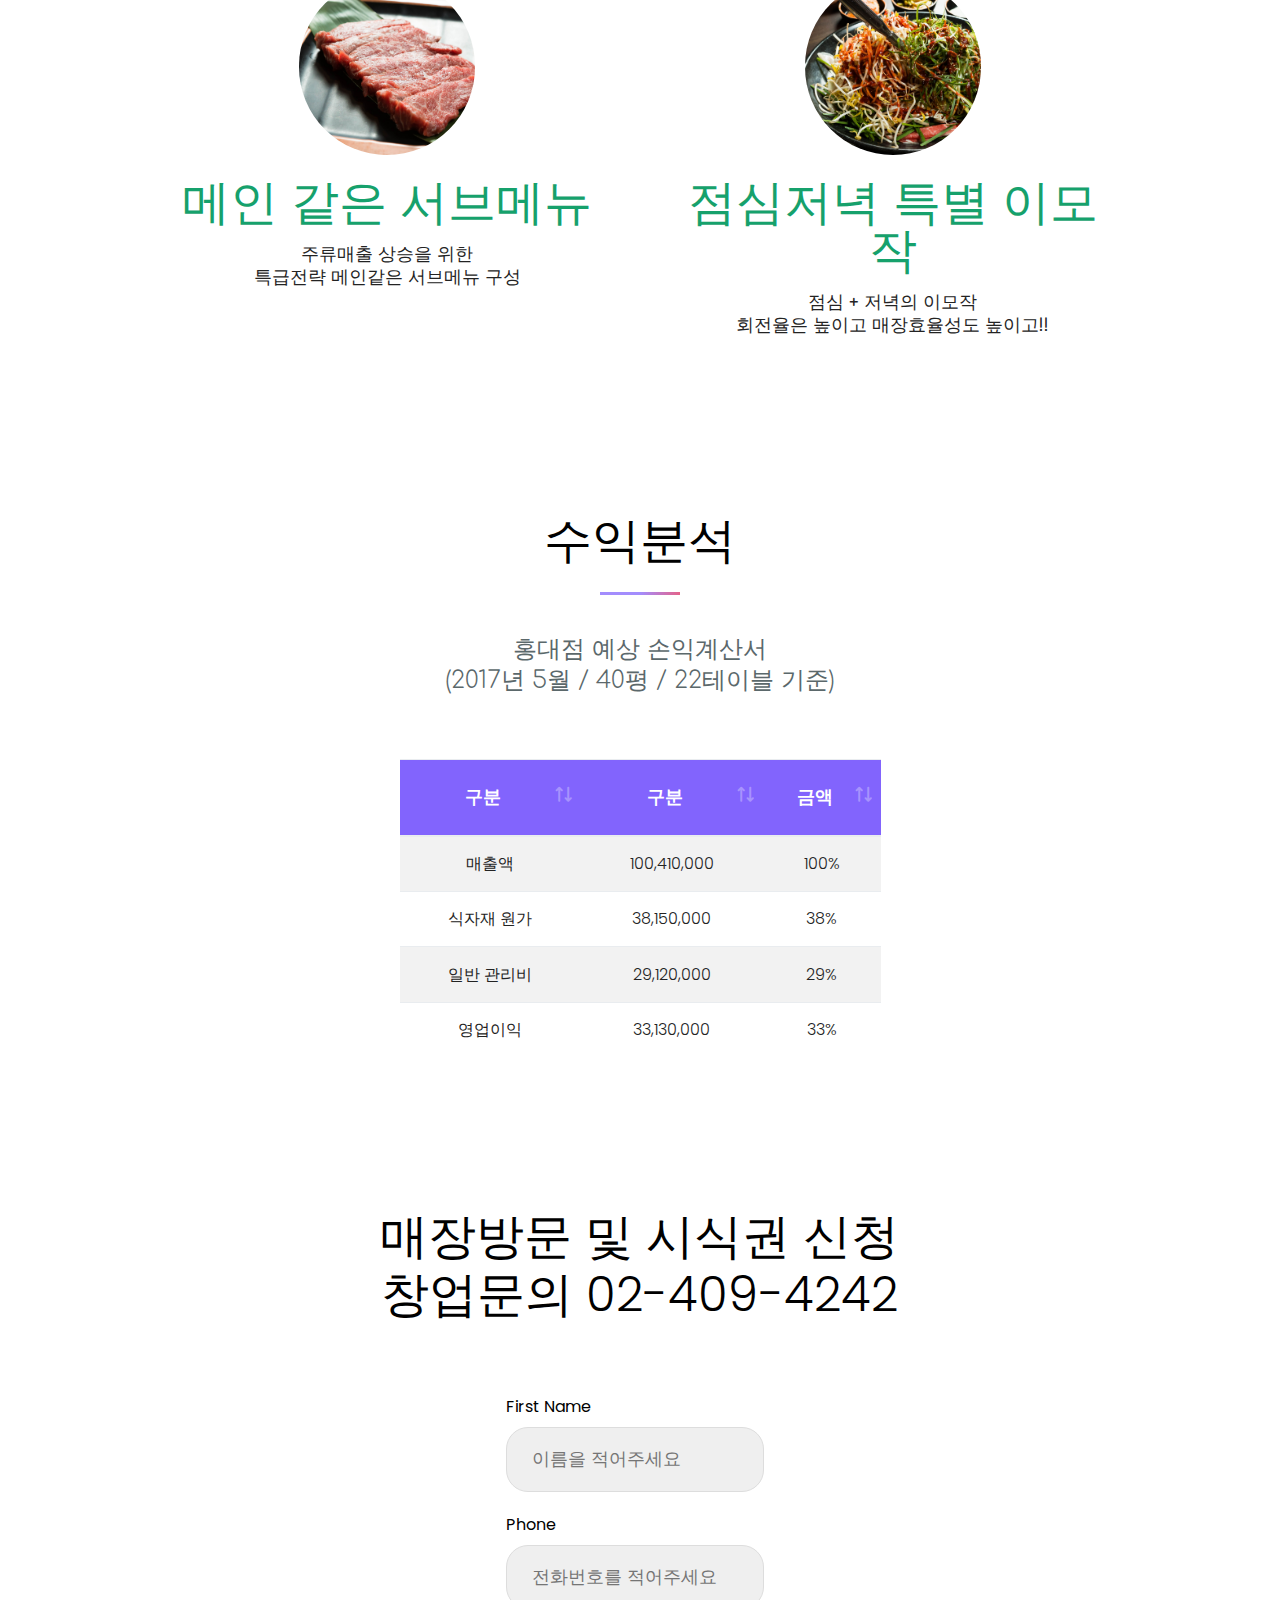
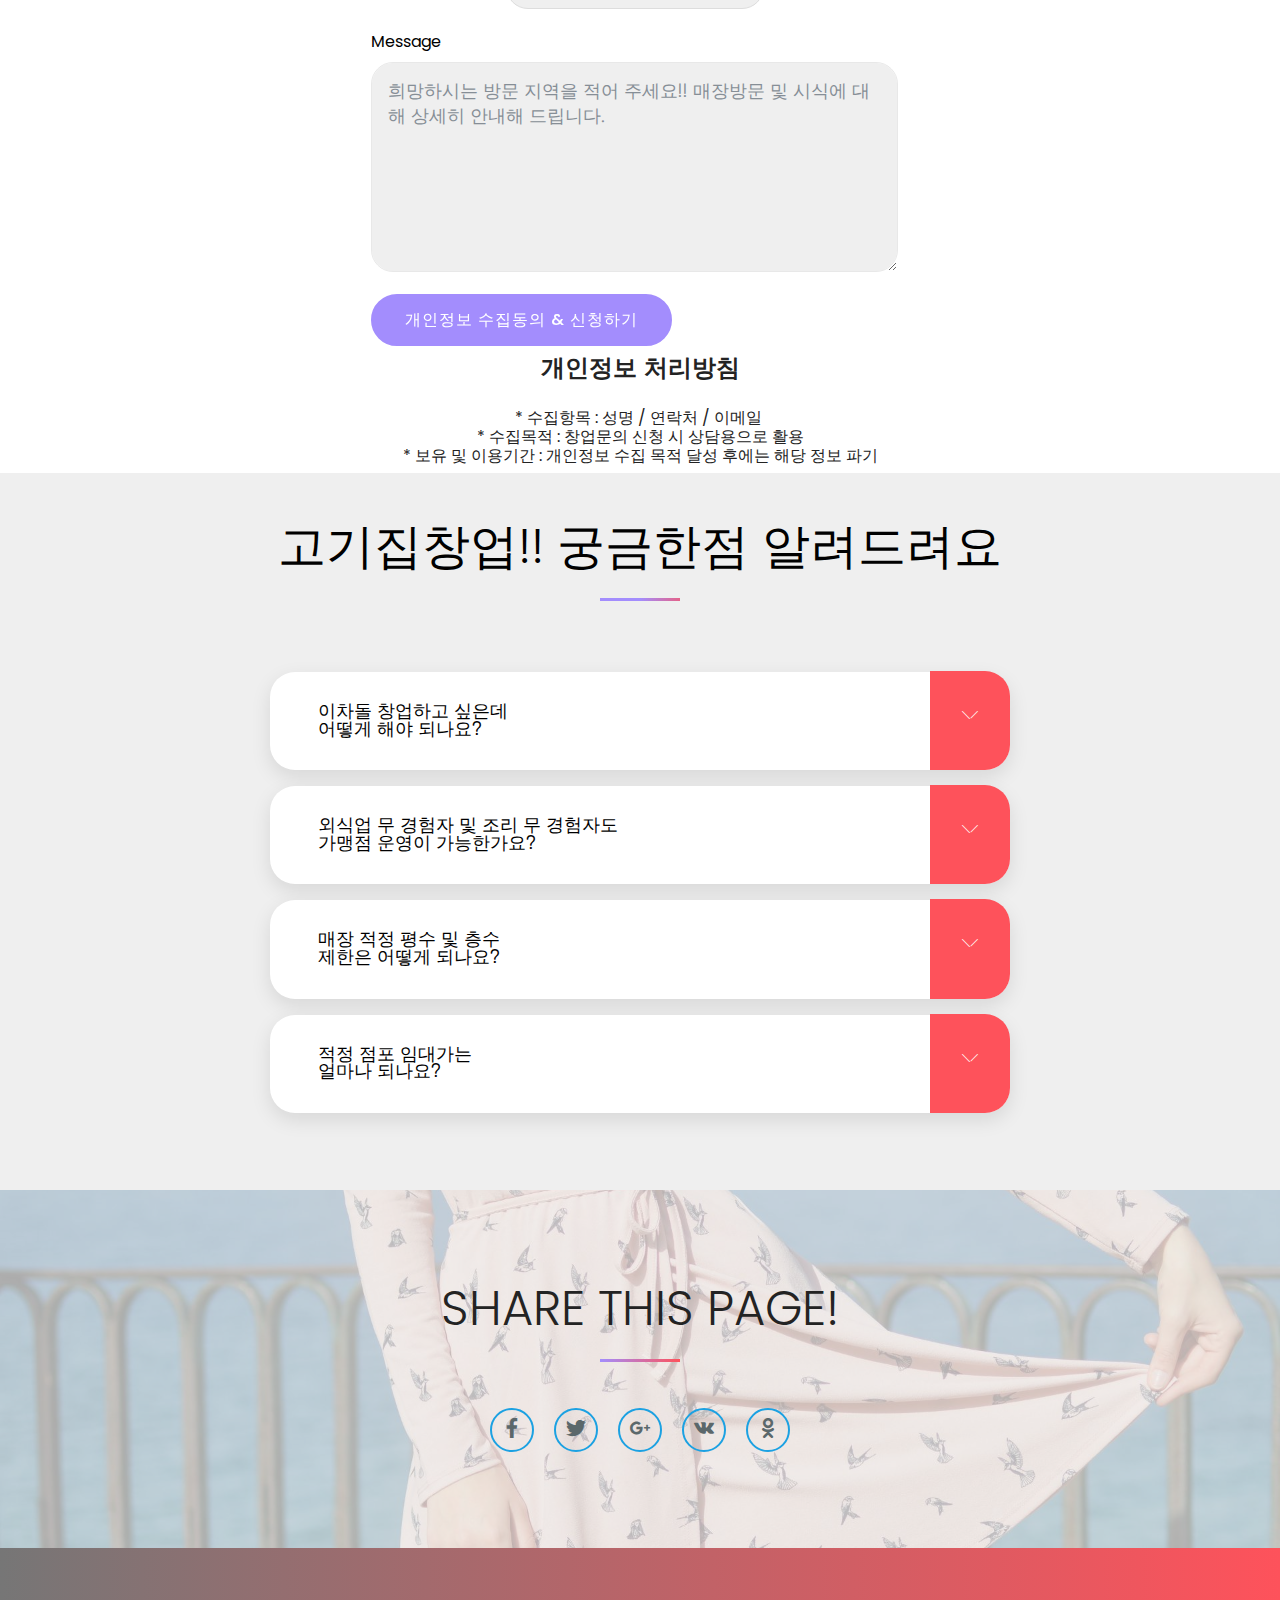
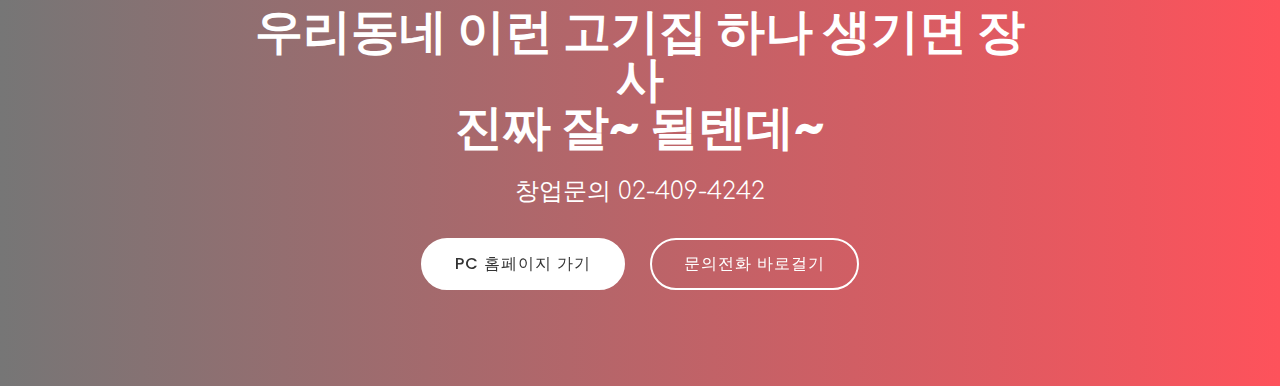
==== commit f384369d: "Add files via upload" ====
--- a/index.html
+++ b/index.html
@@ -8,13 +8,14 @@
   <meta name="viewport" content="width=device-width, initial-scale=1, minimum-scale=1">
   <link rel="shortcut icon" href="assets/images/h1-logo1.png" type="image/x-icon">
   <meta name="description" content="고기집창업 아이템 소개">
-  <title>고기집창업 정보</title>
+  <title>고기집창업 </title>
   <link rel="stylesheet" href="assets/web/assets/mobirise-icons/mobirise-icons.css">
   <link rel="stylesheet" href="https://fonts.googleapis.com/css?family=Poppins:300,400,500,600,700">
   <link rel="stylesheet" href="assets/bootstrap/css/bootstrap.min.css">
   <link rel="stylesheet" href="assets/bootstrap/css/bootstrap-grid.min.css">
   <link rel="stylesheet" href="assets/bootstrap/css/bootstrap-reboot.min.css">
   <link rel="stylesheet" href="assets/socicon/css/styles.css">
+  <link rel="stylesheet" href="assets/dropdown/css/style.css">
   <link rel="stylesheet" href="assets/data-tables/data-tables.bootstrap4.min.css">
   <link rel="stylesheet" href="assets/theme/css/style.css">
   <link rel="stylesheet" href="assets/mobirise/css/mbr-additional.css" type="text/css">
@@ -58,7 +59,38 @@
 <!-- /Google Analytics -->
 
 
-<section class="header10 cid-qAPkPSEB8N" id="header10-4" data-rv-view="469">
+<section class="menu cid-qMQiWlVaPn" once="menu" id="menu1-2s" data-rv-view="1642">
+
+    
+    
+
+    <nav class="navbar navbar-dropdown navbar-fixed-top navbar-expand-lg">
+        <div class="navbar-brand">
+            
+            <span class="navbar-caption-wrap"><a class="navbar-caption text-black display-5" href="https://mobirise.com">고기집창업 이차돌 정보</a></span>
+        </div>
+        <button class="navbar-toggler" type="button" data-toggle="collapse" data-target="#navbarSupportedContent" aria-controls="navbarNavAltMarkup" aria-expanded="false" aria-label="Toggle navigation">
+            <div class="hamburger">
+                <span></span>
+                <span></span>
+                <span></span>
+                <span></span>
+            </div>
+        </button>
+      <div class="collapse navbar-collapse" id="navbarSupportedContent">
+            <ul class="navbar-nav nav-dropdown nav-right" data-app-modern-menu="true"><li class="nav-item">
+                    <a class="nav-link link text-black display-4" href="index.html">홈</a>
+                </li>
+                <li class="nav-item">
+                    <a class="nav-link link text-black display-4" href="page1.html">고기집창업정보 #1</a>
+                </li></ul>
+            
+            
+      </div>
+    </nav>
+</section>
+
+<section class="header10 cid-qAPkPSEB8N" id="header10-4" data-rv-view="1644">
 
     
 
@@ -83,7 +115,7 @@
     
 </section>
 
-<section class="carousel slide cid-qAPEdYhzuk" data-interval="false" id="slider1-d" data-rv-view="472">
+<section class="carousel slide cid-qAPEdYhzuk" data-interval="false" id="slider1-d" data-rv-view="1647">
 
     
 
@@ -91,7 +123,7 @@
 
 </section>
 
-<section class="features1 cid-qAPmprM2R3" id="features1-5" data-rv-view="487">
+<section class="features1 cid-qAPmprM2R3" id="features1-5" data-rv-view="1662">
 
     
 
@@ -120,7 +152,7 @@
     </div>          
 </section>
 
-<section class="features2 cid-qAPmrGLKNb" id="features2-6" data-rv-view="490">
+<section class="features2 cid-qAPmrGLKNb" id="features2-6" data-rv-view="1665">
 
     
 
@@ -150,7 +182,7 @@
     </div>          
 </section>
 
-<section class="features17 cid-qAPrN2l3WV" id="features17-7" data-rv-view="493">
+<section class="features17 cid-qAPrN2l3WV" id="features17-7" data-rv-view="1668">
 
     
 
@@ -177,7 +209,7 @@
     </div>          
 </section>
 
-<section class="features17 cid-qB6ommtxy8" id="features17-1d" data-rv-view="496">
+<section class="features17 cid-qB6ommtxy8" id="features17-1d" data-rv-view="1671">
 
     
 
@@ -204,7 +236,7 @@
     </div>          
 </section>
 
-<section class="features4 cid-qB6pAmuzXF" id="features4-1e" data-rv-view="499">
+<section class="features4 cid-qB6pAmuzXF" id="features4-1e" data-rv-view="1674">
 
     
 
@@ -229,7 +261,7 @@
     </div>          
 </section>
 
-<section class="cid-qB6vnlG92g" id="content7-1k" data-rv-view="502">
+<section class="cid-qB6vnlG92g" id="content7-1k" data-rv-view="1677">
 
     
 
@@ -244,7 +276,7 @@
     </div>
 </section>
 
-<section class="carousel slide cid-qB6qTXsqsZ" data-interval="false" id="slider1-1i" data-rv-view="505">
+<section class="carousel slide cid-qB6qTXsqsZ" data-interval="false" id="slider1-1i" data-rv-view="1680">
 
     
 
@@ -252,7 +284,7 @@
 
 </section>
 
-<section class="content8 cid-qAQN2yNXB1" id="content8-e" data-rv-view="526">
+<section class="content8 cid-qAQN2yNXB1" id="content8-e" data-rv-view="1701">
 
     
 
@@ -297,7 +329,7 @@
     </div>
 </section>
 
-<section class="header6 cid-qAQZSbsNrT" id="header6-j" data-rv-view="529">
+<section class="header6 cid-qAQZSbsNrT" id="header6-j" data-rv-view="1704">
 
     
 
@@ -314,7 +346,7 @@
     
 </section>
 
-<section class="carousel slide cid-qB70xzCXeW" data-interval="false" id="slider1-26" data-rv-view="532">
+<section class="carousel slide cid-qB70xzCXeW" data-interval="false" id="slider1-26" data-rv-view="1707">
 
     
 
@@ -322,7 +354,7 @@
 
 </section>
 
-<section class="features9 popup-btn-cards cid-qARN8Gw6Rn" id="features9-z" data-rv-view="553">
+<section class="features9 popup-btn-cards cid-qARN8Gw6Rn" id="features9-z" data-rv-view="1728">
 
     
 
@@ -366,7 +398,7 @@
     </div>
 </section>
 
-<section class="features19 cid-qARTh2bjhn" id="features19-13" data-rv-view="556">
+<section class="features19 cid-qARTh2bjhn" id="features19-13" data-rv-view="1731">
 
     
 
@@ -434,7 +466,7 @@
     </div>
 </section>
 
-<section class="teams2 cid-qARYOMgHBZ" id="teams2-1b" data-rv-view="559">
+<section class="teams2 cid-qARYOMgHBZ" id="teams2-1b" data-rv-view="1734">
 
     
 
@@ -495,7 +527,7 @@
     </div>
 </section>
 
-<section class="table1 section-table cid-qARW5mv2zK" id="table1-19" data-rv-view="562">
+<section class="table1 section-table cid-qARW5mv2zK" id="table1-19" data-rv-view="1737">
 
     
 
@@ -572,7 +604,7 @@
     </div>
 </section>
 
-<section class="cid-qAR4LkJ0TA" id="form3-q" data-rv-view="609">
+<section class="cid-qAR4LkJ0TA" id="form3-q" data-rv-view="1784">
 
     
 
@@ -582,7 +614,7 @@
             <div class="form-1 col-md-10 col-lg-8" data-form-type="formoid">
                 <h1 class="mbr-fonts-style mbr-section-title align-center display-2">매장방문 및 시식권 신청<br>창업문의 02-409-4242</h1>
                 <div data-form-alert="" hidden="">신청되었습니다.</div>
-                <form class="mbr-form" action="https://mobirise.com/" method="post" data-form-title="My Mobirise Form"><input type="hidden" data-form-email="true" value="G6zmC1ELBH8ghGo3Gw5JV7w1vNr+951Qu9EP9QKlw+2yJgdI+HAtvLqCcyYSMMVMQKFgZDhvygv01p5nOGlR80vE3Rj7fTQMDz8fn/EHGJvAXkaR+KZ61Jy+be3fkoQ7">
+                <form class="mbr-form" action="https://mobirise.com/" method="post" data-form-title="My Mobirise Form"><input type="hidden" data-form-email="true" value="4gSp2fykyB8d8uvSqFCeyNqWeEN0QoA7gqJSfdtywgALYPzCJ/No9KnYKA3ftfnO/tM3FfaWiGD/f7dRswKXyvFMfTG63hS8C1ZInhDVqIEGsRgnUWSfO1znHjOlwMKw">
                     <div class="row input-main">
                         <div class="col-md-5 col-lg-4 input-wrap" data-for="firstname">
                             <label class="form-label-outside" for="form-1-firstname">First Name</label>
@@ -614,7 +646,7 @@
    </div>
 </section>
 
-<section class="cid-qB6wrxoPzw" id="content7-1l" data-rv-view="612">
+<section class="cid-qB6wrxoPzw" id="content7-1l" data-rv-view="1787">
 
     
 
@@ -630,7 +662,7 @@
     </div>
 </section>
 
-<section class="accordion1 cid-qARazf3N9H" id="accordion1-x" data-rv-view="615">
+<section class="accordion1 cid-qARazf3N9H" id="accordion1-x" data-rv-view="1790">
 
     
 
@@ -643,15 +675,15 @@
                     <div class="line"></div>
                 </div>
                 
-                <div id="bootstrap-accordion_22" class="panel-group accordionStyles accordion col-sm-12 col-md-10 col-lg-8 align-left pt-5" role="tablist" aria-multiselectable="true">
+                <div id="bootstrap-accordion_20" class="panel-group accordionStyles accordion col-sm-12 col-md-10 col-lg-8 align-left pt-5" role="tablist" aria-multiselectable="true">
                     <div class="card">
                         <div class="card-header" role="tab" id="headingOne">
-                            <a role="button" class="collapsed panel-title text-black" data-toggle="collapse" data-parent="#bootstrap-accordion_22" data-core="" href="#collapse1_22" aria-expanded="false" aria-controls="collapse1">
+                            <a role="button" class="collapsed panel-title text-black" data-toggle="collapse" data-parent="#bootstrap-accordion_20" data-core="" href="#collapse1_20" aria-expanded="false" aria-controls="collapse1">
                                 <span class="sign mbr-iconfont mbri-arrow-down inactive"></span>
                                 <h4 class="mbr-fonts-style header-text display-7">이차돌 창업하고 싶은데 <br>어떻게 해야 되나요?</h4>
                             </a>
                         </div>
-                        <div id="collapse1_22" class="panel-collapse noScroll collapse" role="tabpanel" aria-labelledby="headingOne">
+                        <div id="collapse1_20" class="panel-collapse noScroll collapse" role="tabpanel" aria-labelledby="headingOne">
                             <div class="panel-body p-4">
                                 <p class="mbr-fonts-style panel-text display-7">1.점포를 확보한 경우:상권조사 및 시장조사를 통하여 창업여부를 상담 해 드립니다.<br>2.점포가 없을 경우:점포 개발팀 담당자와 입점 예정지를 공유하고 예비 점주님과 함께 점포를 구하는데 도움을 드립니다</p>
                             </div>
@@ -660,13 +692,13 @@
             
                     <div class="card">
                         <div class="card-header" role="tab" id="headingTwo">
-                            <a role="button" class="collapsed panel-title text-black" data-toggle="collapse" data-parent="#bootstrap-accordion_22" data-core="" href="#collapse2_22" aria-expanded="false" aria-controls="collapse2">
+                            <a role="button" class="collapsed panel-title text-black" data-toggle="collapse" data-parent="#bootstrap-accordion_20" data-core="" href="#collapse2_20" aria-expanded="false" aria-controls="collapse2">
                                 <span class="sign mbr-iconfont mbri-arrow-down inactive"></span>
                                 <h4 class="mbr-fonts-style header-text display-7">외식업 무 경험자 및 조리 무 경험자도 <br>가맹점 운영이 가능한가요?</h4>
                             </a>
                             
                         </div>
-                        <div id="collapse2_22" class="panel-collapse noScroll collapse" role="tabpanel" aria-labelledby="headingTwo">
+                        <div id="collapse2_20" class="panel-collapse noScroll collapse" role="tabpanel" aria-labelledby="headingTwo">
                             <div class="panel-body p-4">
                                 <p class="mbr-fonts-style panel-text display-7">본사의 체계적인 교육 시스템을 이수하시면 초보자도 점포 운영을 하실 수 있습니다.<br>원팩 혹은 반가공 상태의 메뉴로 초보자도 쉽게 할수 있습니다.</p>
                             </div>
@@ -675,12 +707,12 @@
             
                     <div class="card">
                         <div class="card-header" role="tab" id="headingThree">
-                            <a role="button" class="collapsed panel-title text-black" data-toggle="collapse" data-parent="#bootstrap-accordion_22" data-core="" href="#collapse3_22" aria-expanded="false" aria-controls="collapse3">
+                            <a role="button" class="collapsed panel-title text-black" data-toggle="collapse" data-parent="#bootstrap-accordion_20" data-core="" href="#collapse3_20" aria-expanded="false" aria-controls="collapse3">
                                 <span class="sign mbr-iconfont mbri-arrow-down inactive"></span>
                                 <h4 class="mbr-fonts-style header-text display-7">매장 적정 평수 및 층수<br> 제한은 어떻게 되나요?</h4>
                             </a>
                         </div>
-                        <div id="collapse3_22" class="panel-collapse noScroll collapse" role="tabpanel" aria-labelledby="headingThree">
+                        <div id="collapse3_20" class="panel-collapse noScroll collapse" role="tabpanel" aria-labelledby="headingThree">
                             <div class="panel-body p-4">
                                 <p class="mbr-fonts-style panel-text display-7">가맹점주님의 수익을 고려하여 1층 최소평수 20평 이상의 평수부터 가능하며 상권에 따라 협의하여 진행하면 됩니다.<br></p>
                             </div>
@@ -689,12 +721,12 @@
             
                     <div class="card">
                         <div class="card-header" role="tab" id="headingThree">
-                            <a role="button" class="collapsed panel-title text-black" data-toggle="collapse" data-parent="#bootstrap-accordion_22" data-core="" href="#collapse4_22" aria-expanded="false" aria-controls="collapse4">
+                            <a role="button" class="collapsed panel-title text-black" data-toggle="collapse" data-parent="#bootstrap-accordion_20" data-core="" href="#collapse4_20" aria-expanded="false" aria-controls="collapse4">
                                 <span class="sign mbr-iconfont mbri-arrow-down inactive"></span>
                                 <h4 class="mbr-fonts-style header-text display-7">적정 점포 임대가는 <br>얼마나 되나요?</h4>
                             </a>
                         </div>
-                        <div id="collapse4_22" class="panel-collapse noScroll collapse" role="tabpanel" aria-labelledby="headingThree">
+                        <div id="collapse4_20" class="panel-collapse noScroll collapse" role="tabpanel" aria-labelledby="headingThree">
                             <div class="panel-body p-4">
                                 <p class="mbr-fonts-style panel-text display-7">지역&amp;상권&amp;입지&amp;층수 마다 차이가 나는것이 사실입니다. <br>임대료는 가맹점 운영시 손익에 많은 부분을 차지 함으로 예비 가맹점주님께서는 예상 매출과 주변 부동산 시세에 고려하여 적정 임대료를 산정하여야 합니다.</p>
                             </div>
@@ -710,7 +742,7 @@
     </div>
 </section>
 
-<section class="cid-qMhgl4rVzD" id="social-buttons1-2i" data-rv-view="618">
+<section class="cid-qMhgl4rVzD" id="social-buttons1-2i" data-rv-view="1793">
     
     
 
@@ -746,7 +778,7 @@
     </div>
 </section>
 
-<section class="mbr-section info1 cid-qARVmVFf7y" id="info1-16" data-rv-view="621">
+<section class="mbr-section info1 cid-qARVmVFf7y" id="info1-16" data-rv-view="1796">
 
     
 
@@ -768,15 +800,17 @@
   <script src="assets/web/assets/jquery/jquery.min.js"></script>
   <script src="assets/popper/popper.min.js"></script>
   <script src="assets/bootstrap/js/bootstrap.min.js"></script>
+  <script src="assets/dropdown/js/script.min.js"></script>
+  <script src="assets/touch-swipe/jquery.touch-swipe.min.js"></script>
   <script src="assets/typed/typed.min.js"></script>
-  <script src="assets/jquery-mb-ytplayer/jquery.mb.ytplayer.min.js"></script>
   <script src="assets/smooth-scroll/smooth-scroll.js"></script>
+  <script src="assets/jquery-mb-vimeo_player/jquery.mb.vimeo_player.js"></script>
   <script src="assets/jarallax/jarallax.min.js"></script>
   <script src="assets/bootstrap-carousel-swipe/bootstrap-carousel-swipe.js"></script>
   <script src="assets/data-tables/jquery.data-tables.min.js"></script>
   <script src="assets/data-tables/data-tables.bootstrap4.min.js"></script>
   <script src="assets/social-likes/social-likes.js"></script>
-  <script src="assets/jquery-mb-vimeo_player/jquery.mb.vimeo_player.js"></script>
+  <script src="assets/jquery-mb-ytplayer/jquery.mb.ytplayer.min.js"></script>
   <script src="assets/theme/js/script.js"></script>
   <script src="assets/mobirise-slider-video/script.js"></script>
   <script src="assets/formoid/formoid.min.js"></script>
--- a/assets/dropdown/css/style.css
+++ b/assets/dropdown/css/style.css
@@ -0,0 +1,266 @@
+.navbar-dropdown {
+  left: 0;
+  padding: 0;
+  position: absolute;
+  right: 0;
+  top: 0;
+  transition: all 0.45s ease;
+  z-index: 1030;
+  background: #282828; }
+  .navbar-dropdown .navbar-logo {
+    margin-right: 0.8rem;
+    transition: margin 0.3s ease-in-out;
+    vertical-align: middle; }
+    .navbar-dropdown .navbar-logo img {
+      height: 3.125rem;
+      transition: all 0.3s ease-in-out; }
+    .navbar-dropdown .navbar-logo.mbr-iconfont {
+      font-size: 3.125rem;
+      line-height: 3.125rem; }
+  .navbar-dropdown .navbar-caption {
+    font-weight: 700;
+    white-space: normal;
+    vertical-align: -4px;
+    line-height: 3.125rem !important; }
+    .navbar-dropdown .navbar-caption, .navbar-dropdown .navbar-caption:hover {
+      color: inherit;
+      text-decoration: none; }
+  .navbar-dropdown .mbr-iconfont + .navbar-caption {
+    vertical-align: -1px; }
+  .navbar-dropdown.navbar-fixed-top {
+    position: fixed; }
+  .navbar-dropdown .navbar-brand span {
+    vertical-align: -4px; }
+  .navbar-dropdown.bg-color.transparent {
+    background: none; }
+  .navbar-dropdown.navbar-short .navbar-brand {
+    padding: 0.625rem 0; }
+    .navbar-dropdown.navbar-short .navbar-brand span {
+      vertical-align: -1px; }
+  .navbar-dropdown.navbar-short .navbar-caption {
+    line-height: 2.375rem !important;
+    vertical-align: -2px; }
+  .navbar-dropdown.navbar-short .navbar-logo {
+    margin-right: 0.5rem; }
+    .navbar-dropdown.navbar-short .navbar-logo img {
+      height: 2.375rem; }
+    .navbar-dropdown.navbar-short .navbar-logo.mbr-iconfont {
+      font-size: 2.375rem;
+      line-height: 2.375rem; }
+  .navbar-dropdown.navbar-short .mbr-table-cell {
+    height: 3.625rem; }
+  .navbar-dropdown .navbar-close {
+    left: 0.6875rem;
+    position: fixed;
+    top: 0.75rem;
+    z-index: 1000; }
+  .navbar-dropdown .hamburger-icon {
+    content: "";
+    display: inline-block;
+    vertical-align: middle;
+    width: 16px;
+    -webkit-box-shadow: 0 -6px 0 1px #282828,0 0 0 1px #282828,0 6px 0 1px #282828;
+    -moz-box-shadow: 0 -6px 0 1px #282828,0 0 0 1px #282828,0 6px 0 1px #282828;
+    box-shadow: 0 -6px 0 1px #282828,0 0 0 1px #282828,0 6px 0 1px #282828; }
+
+.dropdown-menu .dropdown-toggle[data-toggle="dropdown-submenu"]::after {
+  border-bottom: 0.35em solid transparent;
+  border-left: 0.35em solid;
+  border-right: 0;
+  border-top: 0.35em solid transparent;
+  margin-left: 0.3rem; }
+
+.dropdown-menu .dropdown-item:focus {
+  outline: 0; }
+
+.nav-dropdown {
+  font-size: 0.75rem;
+  font-weight: 500;
+  height: auto !important; }
+  .nav-dropdown .nav-btn {
+    padding-left: 1rem; }
+  .nav-dropdown .link {
+    margin: .667em 1.667em;
+    font-weight: 500;
+    padding: 0;
+    transition: color .2s ease-in-out; }
+    .nav-dropdown .link.dropdown-toggle {
+      margin-right: 2.583em; }
+      .nav-dropdown .link.dropdown-toggle::after {
+        margin-left: .25rem;
+        border-top: 0.35em solid;
+        border-right: 0.35em solid transparent;
+        border-left: 0.35em solid transparent;
+        border-bottom: 0; }
+      .nav-dropdown .link.dropdown-toggle[aria-expanded="true"] {
+        margin: 0;
+        padding: 0.667em 3.263em  0.667em 1.667em; }
+  .nav-dropdown .link::after,
+  .nav-dropdown .dropdown-item::after {
+    color: inherit; }
+  .nav-dropdown .btn {
+    font-size: 0.75rem;
+    font-weight: 700;
+    letter-spacing: 0;
+    margin-bottom: 0;
+    padding-left: 1.25rem;
+    padding-right: 1.25rem; }
+  .nav-dropdown .dropdown-menu {
+    border-radius: 0;
+    border: 0;
+    left: 0;
+    margin: 0;
+    padding-bottom: 1.25rem;
+    padding-top: 1.25rem;
+    position: relative; }
+  .nav-dropdown .dropdown-submenu {
+    margin-left: 0.125rem;
+    top: 0; }
+  .nav-dropdown .dropdown-item {
+    font-size: 0.8125rem;
+    font-weight: 500;
+    line-height: 2;
+    padding: 0.3846em 4.615em 0.3846em 1.5385em;
+    position: relative;
+    transition: color .2s ease-in-out, background-color .2s ease-in-out; }
+    .nav-dropdown .dropdown-item::after {
+      margin-top: -0.3077em;
+      position: absolute;
+      right: 1.1538em;
+      top: 50%; }
+    .nav-dropdown .dropdown-item:focus, .nav-dropdown .dropdown-item:hover {
+      background: none; }
+
+@media (max-width: 767px) {
+  .nav-dropdown.navbar-toggleable-sm {
+    bottom: 0;
+    display: none;
+    left: 0;
+    overflow-x: hidden;
+    position: fixed;
+    top: 0;
+    transform: translateX(-100%);
+    -ms-transform: translateX(-100%);
+    -webkit-transform: translateX(-100%);
+    width: 18.75rem;
+    z-index: 999; } }
+.nav-dropdown.navbar-toggleable-xl {
+  bottom: 0;
+  display: none;
+  left: 0;
+  overflow-x: hidden;
+  position: fixed;
+  top: 0;
+  transform: translateX(-100%);
+  -ms-transform: translateX(-100%);
+  -webkit-transform: translateX(-100%);
+  width: 18.75rem;
+  z-index: 999; }
+
+.nav-dropdown-sm {
+  display: block !important;
+  overflow-x: hidden;
+  overflow: auto;
+  padding-top: 3.875rem; }
+  .nav-dropdown-sm::after {
+    content: "";
+    display: block;
+    height: 3rem;
+    width: 100%; }
+  .nav-dropdown-sm.collapse.in ~ .navbar-close {
+    display: block !important; }
+  .nav-dropdown-sm.collapsing, .nav-dropdown-sm.collapse.in {
+    transform: translateX(0);
+    -ms-transform: translateX(0);
+    -webkit-transform: translateX(0);
+    transition: all 0.25s ease-out;
+    -webkit-transition: all 0.25s ease-out;
+    background: #282828; }
+  .nav-dropdown-sm.collapsing[aria-expanded="false"] {
+    transform: translateX(-100%);
+    -ms-transform: translateX(-100%);
+    -webkit-transform: translateX(-100%); }
+  .nav-dropdown-sm .nav-item {
+    display: block;
+    margin-left: 0 !important;
+    padding-left: 0; }
+  .nav-dropdown-sm .link,
+  .nav-dropdown-sm .dropdown-item {
+    border-top: 1px dotted rgba(255, 255, 255, 0.1);
+    font-size: 0.8125rem;
+    line-height: 1.6;
+    margin: 0 !important;
+    padding: 0.875rem 2.4rem 0.875rem 1.5625rem !important;
+    position: relative;
+    white-space: normal; }
+    .nav-dropdown-sm .link:focus, .nav-dropdown-sm .link:hover,
+    .nav-dropdown-sm .dropdown-item:focus,
+    .nav-dropdown-sm .dropdown-item:hover {
+      background: rgba(0, 0, 0, 0.2) !important;
+      color: #c0a375; }
+  .nav-dropdown-sm .nav-btn {
+    position: relative;
+    padding: 1.5625rem 1.5625rem 0 1.5625rem; }
+    .nav-dropdown-sm .nav-btn::before {
+      border-top: 1px dotted rgba(255, 255, 255, 0.1);
+      content: "";
+      left: 0;
+      position: absolute;
+      top: 0;
+      width: 100%; }
+    .nav-dropdown-sm .nav-btn + .nav-btn {
+      padding-top: 0.625rem; }
+      .nav-dropdown-sm .nav-btn + .nav-btn::before {
+        display: none; }
+  .nav-dropdown-sm .btn {
+    padding: 0.625rem 0; }
+  .nav-dropdown-sm .dropdown-toggle[data-toggle="dropdown-submenu"]::after {
+    margin-left: .25rem;
+    border-top: 0.35em solid;
+    border-right: 0.35em solid transparent;
+    border-left: 0.35em solid transparent;
+    border-bottom: 0; }
+  .nav-dropdown-sm .dropdown-toggle[data-toggle="dropdown-submenu"][aria-expanded="true"]::after {
+    border-top: 0;
+    border-right: 0.35em solid transparent;
+    border-left: 0.35em solid transparent;
+    border-bottom: 0.35em solid; }
+  .nav-dropdown-sm .dropdown-menu {
+    margin: 0;
+    padding: 0;
+    position: relative;
+    top: 0;
+    left: 0;
+    width: 100%;
+    border: 0;
+    float: none;
+    border-radius: 0;
+    background: none; }
+  .nav-dropdown-sm .dropdown-submenu {
+    left: 100%;
+    margin-left: 0.125rem;
+    margin-top: -1.25rem;
+    top: 0; }
+
+.navbar-toggleable-sm .nav-dropdown .dropdown-menu {
+  position: absolute; }
+
+.navbar-toggleable-sm .nav-dropdown .dropdown-submenu {
+  left: 100%;
+  margin-left: 0.125rem;
+  margin-top: -1.25rem;
+  top: 0; }
+
+.navbar-toggleable-sm.opened .nav-dropdown .dropdown-menu {
+  position: relative; }
+
+.navbar-toggleable-sm.opened .nav-dropdown .dropdown-submenu {
+  left: 0;
+  margin-left: 00rem;
+  margin-top: 0rem;
+  top: 0; }
+
+.is-builder .nav-dropdown.collapsing {
+  transition: none !important; }
+
+/*# sourceMappingURL=style.css.map */
--- a/assets/mobirise/css/mbr-additional.css
+++ b/assets/mobirise/css/mbr-additional.css
@@ -1205,6 +1205,322 @@
 .scroll-background {
   background-repeat: repeat-x !important;
 }
+.cid-qMQiWlVaPn .dropdown-item:before {
+  font-family: MobiriseIcons !important;
+  content: '\e966';
+  display: inline-block;
+  width: 0;
+  position: absolute;
+  left: 1rem;
+  top: 0.5rem;
+  margin-right: 0.5rem;
+  line-height: 1;
+  font-size: inherit;
+  vertical-align: middle;
+  text-align: center;
+  overflow: hidden;
+  transform: scale(0, 1);
+  -webkit-transition: all 0.25s ease-in-out;
+  -moz-transition: all 0.25s ease-in-out;
+  transition: all 0.25s ease-in-out;
+}
+.cid-qMQiWlVaPn .nav-item:focus,
+.cid-qMQiWlVaPn .nav-link:focus {
+  outline: none;
+}
+@media (min-width: 992px) {
+  .cid-qMQiWlVaPn .dropdown-item:hover:before {
+    transform: scale(1, 1);
+    width: 16px;
+  }
+  .cid-qMQiWlVaPn .nav-item .nav-link {
+    position: relative;
+  }
+  .cid-qMQiWlVaPn .nav-item .nav-link::before {
+    position: absolute;
+    content: '';
+    width: 0;
+    height: 3px;
+    bottom: -0.5rem;
+    left: 50%;
+    background: linear-gradient(90deg, #a38dfd, #fe525b);
+    transition: width 200ms linear, left 200ms linear;
+  }
+  .cid-qMQiWlVaPn .nav-item.open .nav-link::before {
+    bottom: .2rem;
+    width: 80% !important;
+    left: 10% !important;
+  }
+  .cid-qMQiWlVaPn .nav-item .nav-link:hover::before {
+    width: calc(100% + 2rem);
+    left: -1rem;
+  }
+}
+.cid-qMQiWlVaPn .dropdown .dropdown-menu .dropdown-item {
+  width: auto;
+  -webkit-transition: all 0.25s ease-in-out;
+  -moz-transition: all 0.25s ease-in-out;
+  transition: all 0.25s ease-in-out;
+}
+.cid-qMQiWlVaPn .dropdown .dropdown-menu .dropdown-item::after {
+  right: 0.5rem;
+}
+.cid-qMQiWlVaPn .dropdown .dropdown-menu .dropdown-item:hover {
+  padding-right: 2.5385em;
+  padding-left: 3.5385em;
+}
+.cid-qMQiWlVaPn .dropdown .dropdown-menu .dropdown-item:hover .mbr-iconfont:before {
+  transform: scale(0, 1);
+}
+.cid-qMQiWlVaPn .dropdown .dropdown-menu .dropdown-item .mbr-iconfont {
+  margin-left: -1.8rem;
+  padding-right: 1rem;
+  font-size: inherit;
+}
+.cid-qMQiWlVaPn .dropdown .dropdown-menu .dropdown-item .mbr-iconfont:before {
+  display: inline-block;
+  transform: scale(1, 1);
+  -webkit-transition: all 0.25s ease-in-out;
+  -moz-transition: all 0.25s ease-in-out;
+  transition: all 0.25s ease-in-out;
+}
+.cid-qMQiWlVaPn .collapsed .dropdown-menu .dropdown-item:before {
+  display: none;
+}
+.cid-qMQiWlVaPn .collapsed .dropdown .dropdown-menu .dropdown-item {
+  padding: 0.235em 1.5em 0.235em 1.5em !important;
+  transition: none;
+  margin: 0 !important;
+}
+.cid-qMQiWlVaPn .navbar {
+  min-height: 77px;
+  transition: all .3s;
+  background: #efefef;
+}
+.cid-qMQiWlVaPn .navbar.opened {
+  transition: all .3s;
+  background: #efefef !important;
+}
+.cid-qMQiWlVaPn .navbar .dropdown-item {
+  padding: .235rem 1.5rem;
+}
+.cid-qMQiWlVaPn .navbar .navbar-collapse {
+  justify-content: flex-end;
+  z-index: 1;
+}
+.cid-qMQiWlVaPn .navbar.collapsed.opened .dropdown-menu {
+  top: 0;
+}
+.cid-qMQiWlVaPn .navbar.collapsed .dropdown-menu {
+  background: transparent !important;
+}
+.cid-qMQiWlVaPn .navbar.collapsed .dropdown-menu .dropdown-submenu {
+  left: 0 !important;
+}
+.cid-qMQiWlVaPn .navbar.collapsed .dropdown-menu .dropdown-item:after {
+  right: auto;
+}
+.cid-qMQiWlVaPn .navbar.collapsed .dropdown-menu .dropdown-toggle[data-toggle="dropdown-submenu"]:after {
+  margin-left: .25rem;
+  border-top: 0.35em solid;
+  border-right: 0.35em solid transparent;
+  border-left: 0.35em solid transparent;
+  border-bottom: 0;
+  top: 55%;
+}
+.cid-qMQiWlVaPn .navbar.collapsed ul.navbar-nav li {
+  margin: auto;
+}
+.cid-qMQiWlVaPn .navbar.collapsed .dropdown-menu .dropdown-item {
+  padding: .25rem 1.5rem;
+  text-align: center;
+}
+.cid-qMQiWlVaPn .navbar.collapsed .icons-menu {
+  padding-left: 0;
+  padding-top: .5rem;
+  padding-bottom: .5rem;
+}
+@media (max-width: 991px) {
+  .cid-qMQiWlVaPn .navbar.opened .dropdown-menu {
+    top: 0;
+  }
+  .cid-qMQiWlVaPn .navbar .dropdown-menu {
+    background: transparent !important;
+  }
+  .cid-qMQiWlVaPn .navbar .dropdown-menu .dropdown-submenu {
+    left: 0 !important;
+  }
+  .cid-qMQiWlVaPn .navbar .dropdown-menu .dropdown-item:after {
+    right: auto;
+  }
+  .cid-qMQiWlVaPn .navbar .dropdown-menu .dropdown-toggle[data-toggle="dropdown-submenu"]:after {
+    margin-left: .25rem;
+    border-top: 0.35em solid;
+    border-right: 0.35em solid transparent;
+    border-left: 0.35em solid transparent;
+    border-bottom: 0;
+    top: 55%;
+  }
+  .cid-qMQiWlVaPn .navbar .navbar-logo img {
+    height: 3.8rem !important;
+  }
+  .cid-qMQiWlVaPn .navbar ul.navbar-nav li {
+    margin: auto;
+  }
+  .cid-qMQiWlVaPn .navbar .dropdown-menu .dropdown-item {
+    padding: .25rem 1.5rem !important;
+    text-align: center;
+  }
+  .cid-qMQiWlVaPn .navbar .navbar-brand {
+    flex-shrink: initial;
+    flex-basis: 70%;
+    word-break: break-word;
+  }
+  .cid-qMQiWlVaPn .navbar .navbar-toggler {
+    flex-basis: 30%;
+  }
+  .cid-qMQiWlVaPn .navbar .icons-menu {
+    padding-left: 0;
+    padding-top: .5rem;
+    padding-bottom: .5rem;
+  }
+}
+.cid-qMQiWlVaPn .navbar.navbar-short {
+  background: #efefef !important;
+  min-height: 60px;
+}
+.cid-qMQiWlVaPn .navbar.navbar-short .navbar-logo img {
+  height: 3rem !important;
+}
+.cid-qMQiWlVaPn .navbar.navbar-short .navbar-brand {
+  padding: 0;
+}
+.cid-qMQiWlVaPn .navbar-brand {
+  flex-shrink: 0;
+  align-items: center;
+  margin-right: 0;
+  padding: 0;
+  transition: all .3s;
+  word-break: break-word;
+  z-index: 1;
+}
+.cid-qMQiWlVaPn .navbar-brand .navbar-caption {
+  line-height: inherit !important;
+}
+.cid-qMQiWlVaPn .navbar-brand .navbar-logo a {
+  outline: none;
+}
+.cid-qMQiWlVaPn .dropdown-item.active,
+.cid-qMQiWlVaPn .dropdown-item:active {
+  background-color: transparent;
+}
+.cid-qMQiWlVaPn .navbar-expand-lg .navbar-nav .nav-link {
+  padding: 0;
+}
+.cid-qMQiWlVaPn .nav-dropdown .link.dropdown-toggle {
+  margin-right: 1.667em;
+}
+.cid-qMQiWlVaPn .nav-dropdown .link.dropdown-toggle[aria-expanded="true"] {
+  margin-right: 0;
+  padding: 0.667em 1.667em;
+}
+.cid-qMQiWlVaPn .navbar.navbar-expand-lg .dropdown .dropdown-menu {
+  background: #efefef;
+}
+.cid-qMQiWlVaPn .navbar.navbar-expand-lg .dropdown .dropdown-menu .dropdown-submenu {
+  margin: 0;
+  left: 100%;
+}
+.cid-qMQiWlVaPn .navbar .dropdown.open > .dropdown-menu {
+  display: block;
+}
+.cid-qMQiWlVaPn ul.navbar-nav {
+  flex-wrap: wrap;
+}
+.cid-qMQiWlVaPn .navbar-buttons {
+  text-align: center;
+}
+.cid-qMQiWlVaPn button.navbar-toggler {
+  outline: none;
+  width: 31px;
+  height: 20px;
+  cursor: pointer;
+  transition: all .2s;
+  position: relative;
+  align-self: center;
+}
+.cid-qMQiWlVaPn button.navbar-toggler .hamburger span {
+  position: absolute;
+  right: 0;
+  width: 30px;
+  height: 2px;
+  border-right: 5px;
+  background-color: #232323;
+}
+.cid-qMQiWlVaPn button.navbar-toggler .hamburger span:nth-child(1) {
+  top: 0;
+  transition: all .2s;
+}
+.cid-qMQiWlVaPn button.navbar-toggler .hamburger span:nth-child(2) {
+  top: 8px;
+  transition: all .15s;
+}
+.cid-qMQiWlVaPn button.navbar-toggler .hamburger span:nth-child(3) {
+  top: 8px;
+  transition: all .15s;
+}
+.cid-qMQiWlVaPn button.navbar-toggler .hamburger span:nth-child(4) {
+  top: 16px;
+  transition: all .2s;
+}
+.cid-qMQiWlVaPn nav.opened .hamburger span:nth-child(1) {
+  top: 8px;
+  width: 0;
+  opacity: 0;
+  right: 50%;
+  transition: all .2s;
+}
+.cid-qMQiWlVaPn nav.opened .hamburger span:nth-child(2) {
+  -webkit-transform: rotate(45deg);
+  transform: rotate(45deg);
+  transition: all .25s;
+}
+.cid-qMQiWlVaPn nav.opened .hamburger span:nth-child(3) {
+  -webkit-transform: rotate(-45deg);
+  transform: rotate(-45deg);
+  transition: all .25s;
+}
+.cid-qMQiWlVaPn nav.opened .hamburger span:nth-child(4) {
+  top: 8px;
+  width: 0;
+  opacity: 0;
+  right: 50%;
+  transition: all .2s;
+}
+.cid-qMQiWlVaPn .navbar-dropdown {
+  padding: .5rem 1rem;
+  position: fixed;
+}
+.cid-qMQiWlVaPn a.nav-link {
+  justify-content: center;
+  display: flex;
+  align-items: center;
+}
+.cid-qMQiWlVaPn .mbr-iconfont {
+  font-size: 1.5rem;
+  padding-right: .5rem;
+}
+.cid-qMQiWlVaPn .icons-menu {
+  flex-wrap: wrap;
+  display: flex;
+  justify-content: center;
+  padding-left: 1rem;
+  text-align: center;
+}
+.cid-qMQiWlVaPn .icons-menu span {
+  font-size: 20px;
+  color: #232323;
+}
 .cid-qAPkPSEB8N {
   padding-top: 120px;
   padding-bottom: 120px;
@@ -3017,3 +3333,387 @@
 .cid-qARVmVFf7y .mbr-section-subtitle {
   color: #ffffff;
 }
+.cid-qMQjkRPOn7 .dropdown-item:before {
+  font-family: MobiriseIcons !important;
+  content: '\e966';
+  display: inline-block;
+  width: 0;
+  position: absolute;
+  left: 1rem;
+  top: 0.5rem;
+  margin-right: 0.5rem;
+  line-height: 1;
+  font-size: inherit;
+  vertical-align: middle;
+  text-align: center;
+  overflow: hidden;
+  transform: scale(0, 1);
+  -webkit-transition: all 0.25s ease-in-out;
+  -moz-transition: all 0.25s ease-in-out;
+  transition: all 0.25s ease-in-out;
+}
+.cid-qMQjkRPOn7 .nav-item:focus,
+.cid-qMQjkRPOn7 .nav-link:focus {
+  outline: none;
+}
+@media (min-width: 992px) {
+  .cid-qMQjkRPOn7 .dropdown-item:hover:before {
+    transform: scale(1, 1);
+    width: 16px;
+  }
+  .cid-qMQjkRPOn7 .nav-item .nav-link {
+    position: relative;
+  }
+  .cid-qMQjkRPOn7 .nav-item .nav-link::before {
+    position: absolute;
+    content: '';
+    width: 0;
+    height: 3px;
+    bottom: -0.5rem;
+    left: 50%;
+    background: linear-gradient(90deg, #a38dfd, #fe525b);
+    transition: width 200ms linear, left 200ms linear;
+  }
+  .cid-qMQjkRPOn7 .nav-item.open .nav-link::before {
+    bottom: .2rem;
+    width: 80% !important;
+    left: 10% !important;
+  }
+  .cid-qMQjkRPOn7 .nav-item .nav-link:hover::before {
+    width: calc(100% + 2rem);
+    left: -1rem;
+  }
+}
+.cid-qMQjkRPOn7 .dropdown .dropdown-menu .dropdown-item {
+  width: auto;
+  -webkit-transition: all 0.25s ease-in-out;
+  -moz-transition: all 0.25s ease-in-out;
+  transition: all 0.25s ease-in-out;
+}
+.cid-qMQjkRPOn7 .dropdown .dropdown-menu .dropdown-item::after {
+  right: 0.5rem;
+}
+.cid-qMQjkRPOn7 .dropdown .dropdown-menu .dropdown-item:hover {
+  padding-right: 2.5385em;
+  padding-left: 3.5385em;
+}
+.cid-qMQjkRPOn7 .dropdown .dropdown-menu .dropdown-item:hover .mbr-iconfont:before {
+  transform: scale(0, 1);
+}
+.cid-qMQjkRPOn7 .dropdown .dropdown-menu .dropdown-item .mbr-iconfont {
+  margin-left: -1.8rem;
+  padding-right: 1rem;
+  font-size: inherit;
+}
+.cid-qMQjkRPOn7 .dropdown .dropdown-menu .dropdown-item .mbr-iconfont:before {
+  display: inline-block;
+  transform: scale(1, 1);
+  -webkit-transition: all 0.25s ease-in-out;
+  -moz-transition: all 0.25s ease-in-out;
+  transition: all 0.25s ease-in-out;
+}
+.cid-qMQjkRPOn7 .collapsed .dropdown-menu .dropdown-item:before {
+  display: none;
+}
+.cid-qMQjkRPOn7 .collapsed .dropdown .dropdown-menu .dropdown-item {
+  padding: 0.235em 1.5em 0.235em 1.5em !important;
+  transition: none;
+  margin: 0 !important;
+}
+.cid-qMQjkRPOn7 .navbar {
+  min-height: 77px;
+  transition: all .3s;
+  background: #efefef;
+}
+.cid-qMQjkRPOn7 .navbar.opened {
+  transition: all .3s;
+  background: #efefef !important;
+}
+.cid-qMQjkRPOn7 .navbar .dropdown-item {
+  padding: .235rem 1.5rem;
+}
+.cid-qMQjkRPOn7 .navbar .navbar-collapse {
+  justify-content: flex-end;
+  z-index: 1;
+}
+.cid-qMQjkRPOn7 .navbar.collapsed.opened .dropdown-menu {
+  top: 0;
+}
+.cid-qMQjkRPOn7 .navbar.collapsed .dropdown-menu {
+  background: transparent !important;
+}
+.cid-qMQjkRPOn7 .navbar.collapsed .dropdown-menu .dropdown-submenu {
+  left: 0 !important;
+}
+.cid-qMQjkRPOn7 .navbar.collapsed .dropdown-menu .dropdown-item:after {
+  right: auto;
+}
+.cid-qMQjkRPOn7 .navbar.collapsed .dropdown-menu .dropdown-toggle[data-toggle="dropdown-submenu"]:after {
+  margin-left: .25rem;
+  border-top: 0.35em solid;
+  border-right: 0.35em solid transparent;
+  border-left: 0.35em solid transparent;
+  border-bottom: 0;
+  top: 55%;
+}
+.cid-qMQjkRPOn7 .navbar.collapsed ul.navbar-nav li {
+  margin: auto;
+}
+.cid-qMQjkRPOn7 .navbar.collapsed .dropdown-menu .dropdown-item {
+  padding: .25rem 1.5rem;
+  text-align: center;
+}
+.cid-qMQjkRPOn7 .navbar.collapsed .icons-menu {
+  padding-left: 0;
+  padding-top: .5rem;
+  padding-bottom: .5rem;
+}
+@media (max-width: 991px) {
+  .cid-qMQjkRPOn7 .navbar.opened .dropdown-menu {
+    top: 0;
+  }
+  .cid-qMQjkRPOn7 .navbar .dropdown-menu {
+    background: transparent !important;
+  }
+  .cid-qMQjkRPOn7 .navbar .dropdown-menu .dropdown-submenu {
+    left: 0 !important;
+  }
+  .cid-qMQjkRPOn7 .navbar .dropdown-menu .dropdown-item:after {
+    right: auto;
+  }
+  .cid-qMQjkRPOn7 .navbar .dropdown-menu .dropdown-toggle[data-toggle="dropdown-submenu"]:after {
+    margin-left: .25rem;
+    border-top: 0.35em solid;
+    border-right: 0.35em solid transparent;
+    border-left: 0.35em solid transparent;
+    border-bottom: 0;
+    top: 55%;
+  }
+  .cid-qMQjkRPOn7 .navbar .navbar-logo img {
+    height: 3.8rem !important;
+  }
+  .cid-qMQjkRPOn7 .navbar ul.navbar-nav li {
+    margin: auto;
+  }
+  .cid-qMQjkRPOn7 .navbar .dropdown-menu .dropdown-item {
+    padding: .25rem 1.5rem !important;
+    text-align: center;
+  }
+  .cid-qMQjkRPOn7 .navbar .navbar-brand {
+    flex-shrink: initial;
+    flex-basis: 70%;
+    word-break: break-word;
+  }
+  .cid-qMQjkRPOn7 .navbar .navbar-toggler {
+    flex-basis: 30%;
+  }
+  .cid-qMQjkRPOn7 .navbar .icons-menu {
+    padding-left: 0;
+    padding-top: .5rem;
+    padding-bottom: .5rem;
+  }
+}
+.cid-qMQjkRPOn7 .navbar.navbar-short {
+  background: #efefef !important;
+  min-height: 60px;
+}
+.cid-qMQjkRPOn7 .navbar.navbar-short .navbar-logo img {
+  height: 3rem !important;
+}
+.cid-qMQjkRPOn7 .navbar.navbar-short .navbar-brand {
+  padding: 0;
+}
+.cid-qMQjkRPOn7 .navbar-brand {
+  flex-shrink: 0;
+  align-items: center;
+  margin-right: 0;
+  padding: 0;
+  transition: all .3s;
+  word-break: break-word;
+  z-index: 1;
+}
+.cid-qMQjkRPOn7 .navbar-brand .navbar-caption {
+  line-height: inherit !important;
+}
+.cid-qMQjkRPOn7 .navbar-brand .navbar-logo a {
+  outline: none;
+}
+.cid-qMQjkRPOn7 .dropdown-item.active,
+.cid-qMQjkRPOn7 .dropdown-item:active {
+  background-color: transparent;
+}
+.cid-qMQjkRPOn7 .navbar-expand-lg .navbar-nav .nav-link {
+  padding: 0;
+}
+.cid-qMQjkRPOn7 .nav-dropdown .link.dropdown-toggle {
+  margin-right: 1.667em;
+}
+.cid-qMQjkRPOn7 .nav-dropdown .link.dropdown-toggle[aria-expanded="true"] {
+  margin-right: 0;
+  padding: 0.667em 1.667em;
+}
+.cid-qMQjkRPOn7 .navbar.navbar-expand-lg .dropdown .dropdown-menu {
+  background: #efefef;
+}
+.cid-qMQjkRPOn7 .navbar.navbar-expand-lg .dropdown .dropdown-menu .dropdown-submenu {
+  margin: 0;
+  left: 100%;
+}
+.cid-qMQjkRPOn7 .navbar .dropdown.open > .dropdown-menu {
+  display: block;
+}
+.cid-qMQjkRPOn7 ul.navbar-nav {
+  flex-wrap: wrap;
+}
+.cid-qMQjkRPOn7 .navbar-buttons {
+  text-align: center;
+}
+.cid-qMQjkRPOn7 button.navbar-toggler {
+  outline: none;
+  width: 31px;
+  height: 20px;
+  cursor: pointer;
+  transition: all .2s;
+  position: relative;
+  align-self: center;
+}
+.cid-qMQjkRPOn7 button.navbar-toggler .hamburger span {
+  position: absolute;
+  right: 0;
+  width: 30px;
+  height: 2px;
+  border-right: 5px;
+  background-color: #232323;
+}
+.cid-qMQjkRPOn7 button.navbar-toggler .hamburger span:nth-child(1) {
+  top: 0;
+  transition: all .2s;
+}
+.cid-qMQjkRPOn7 button.navbar-toggler .hamburger span:nth-child(2) {
+  top: 8px;
+  transition: all .15s;
+}
+.cid-qMQjkRPOn7 button.navbar-toggler .hamburger span:nth-child(3) {
+  top: 8px;
+  transition: all .15s;
+}
+.cid-qMQjkRPOn7 button.navbar-toggler .hamburger span:nth-child(4) {
+  top: 16px;
+  transition: all .2s;
+}
+.cid-qMQjkRPOn7 nav.opened .hamburger span:nth-child(1) {
+  top: 8px;
+  width: 0;
+  opacity: 0;
+  right: 50%;
+  transition: all .2s;
+}
+.cid-qMQjkRPOn7 nav.opened .hamburger span:nth-child(2) {
+  -webkit-transform: rotate(45deg);
+  transform: rotate(45deg);
+  transition: all .25s;
+}
+.cid-qMQjkRPOn7 nav.opened .hamburger span:nth-child(3) {
+  -webkit-transform: rotate(-45deg);
+  transform: rotate(-45deg);
+  transition: all .25s;
+}
+.cid-qMQjkRPOn7 nav.opened .hamburger span:nth-child(4) {
+  top: 8px;
+  width: 0;
+  opacity: 0;
+  right: 50%;
+  transition: all .2s;
+}
+.cid-qMQjkRPOn7 .navbar-dropdown {
+  padding: .5rem 1rem;
+  position: fixed;
+}
+.cid-qMQjkRPOn7 a.nav-link {
+  justify-content: center;
+  display: flex;
+  align-items: center;
+}
+.cid-qMQjkRPOn7 .mbr-iconfont {
+  font-size: 1.5rem;
+  padding-right: .5rem;
+}
+.cid-qMQjkRPOn7 .icons-menu {
+  flex-wrap: wrap;
+  display: flex;
+  justify-content: center;
+  padding-left: 1rem;
+  text-align: center;
+}
+.cid-qMQjkRPOn7 .icons-menu span {
+  font-size: 20px;
+  color: #232323;
+}
+.cid-qMQhQ3AR4d {
+  padding-top: 90px;
+  padding-bottom: 90px;
+  background-color: #ffffff;
+}
+.cid-qMQhQ3AR4d .container-fluid {
+  padding: 0 3rem;
+}
+.cid-qMQhQ3AR4d .media-container-column {
+  padding: 0 2rem;
+}
+.cid-qMQhQ3AR4d .mbr-section-title {
+  display: inline-block;
+  position: relative;
+}
+@media (max-width: 767px) {
+  .cid-qMQhQ3AR4d .container-fluid {
+    padding: 0 1rem;
+  }
+}
+.cid-qMQi7TRu6b {
+  padding-top: 150px;
+  padding-bottom: 150px;
+  background-image: url("../../../assets/images/background4.jpg");
+}
+.cid-qMQi7TRu6b .container-fluid {
+  padding: 0 3rem;
+}
+.cid-qMQi7TRu6b .media-container-column {
+  padding: 0 2rem;
+}
+.cid-qMQi7TRu6b .mbr-section-title {
+  display: inline-block;
+  position: relative;
+}
+@media (max-width: 767px) {
+  .cid-qMQi7TRu6b .container-fluid {
+    padding: 0 1rem;
+  }
+}
+.cid-qMQigDVecd {
+  padding-top: 60px;
+  padding-bottom: 60px;
+  background-color: #ffffff;
+}
+.cid-qMQigDVecd .container-fluid {
+  padding: 0 3rem;
+}
+.cid-qMQigDVecd .blockquote-quote svg {
+  height: 30px;
+  width: 30px;
+}
+.cid-qMQigDVecd svg.svg-gradient {
+  position: absolute;
+  opacity: 0;
+  z-index: -100;
+}
+.cid-qMQigDVecd .signature > span {
+  color: #a38dfd;
+}
+@media (max-width: 767px) {
+  .cid-qMQigDVecd .blockquote-quote {
+    text-align: left;
+  }
+  .cid-qMQigDVecd .container-fluid {
+    padding: 0 1rem;
+  }
+}
